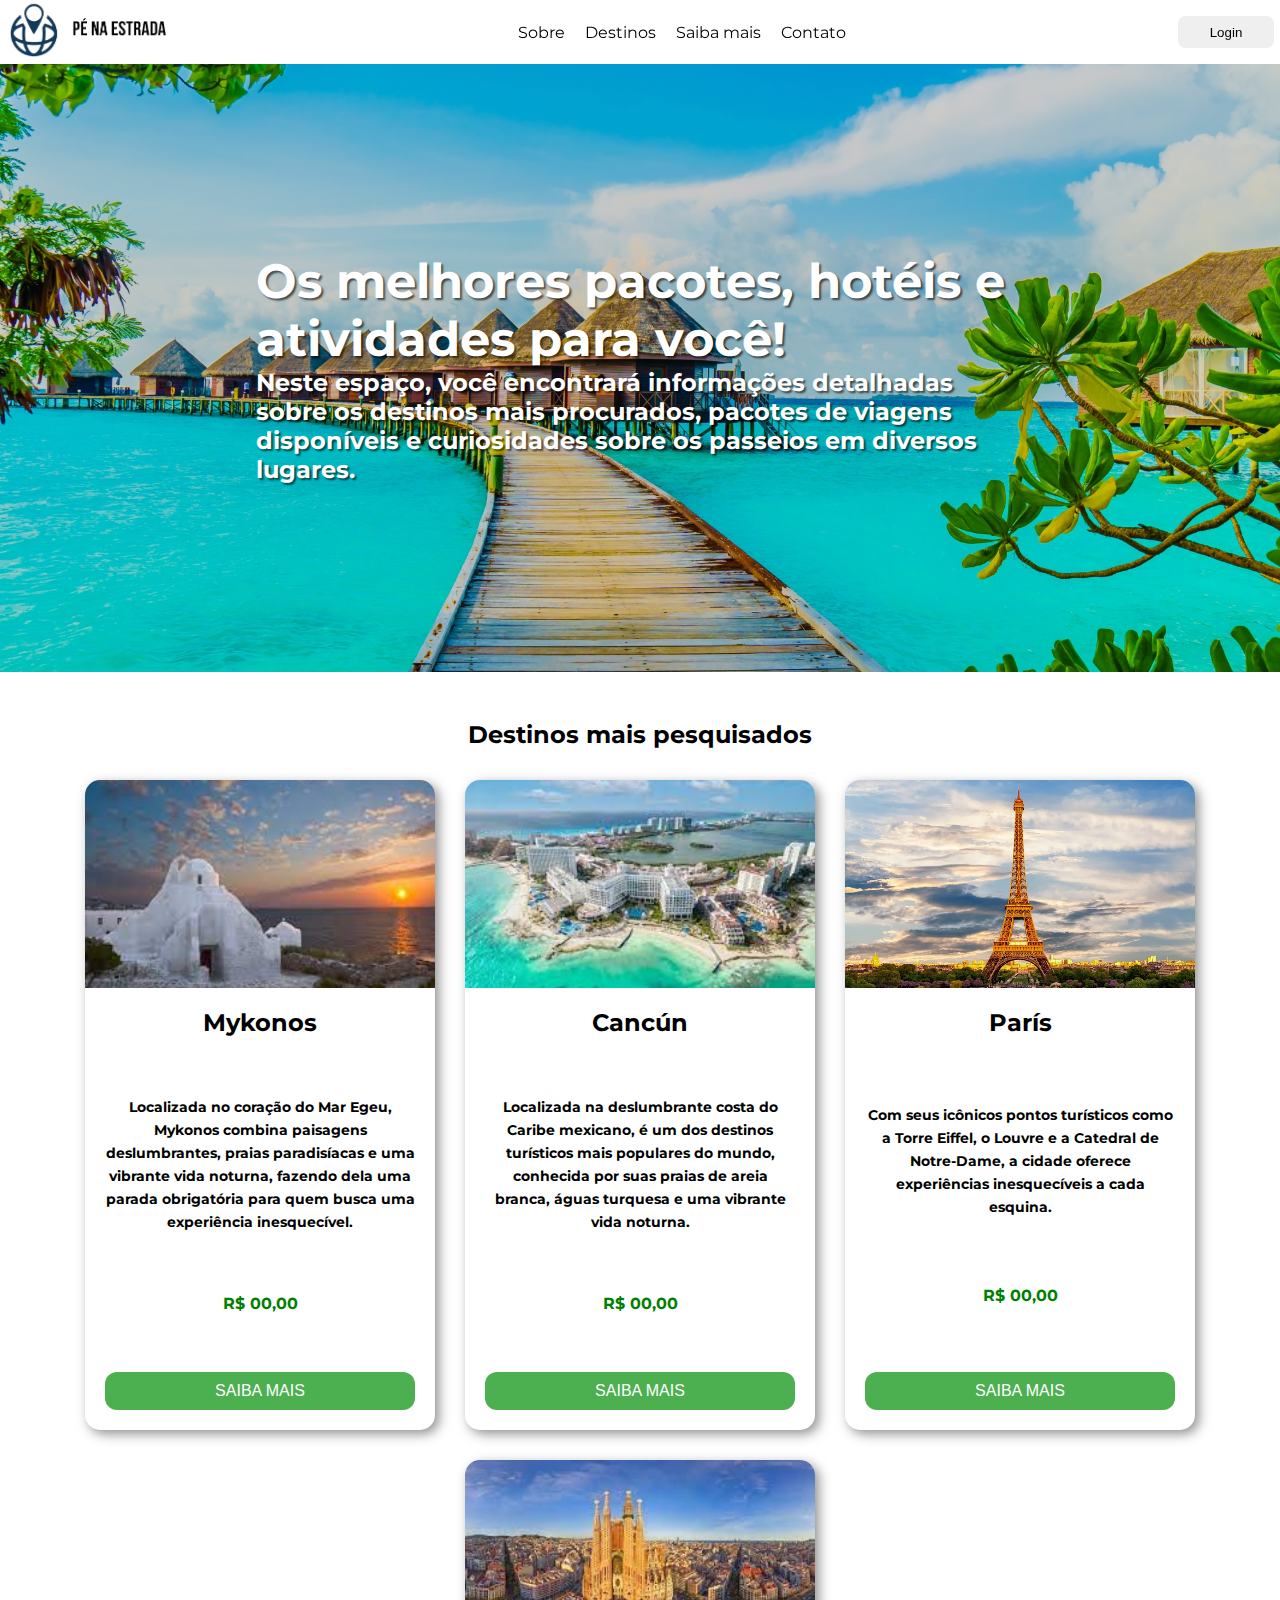
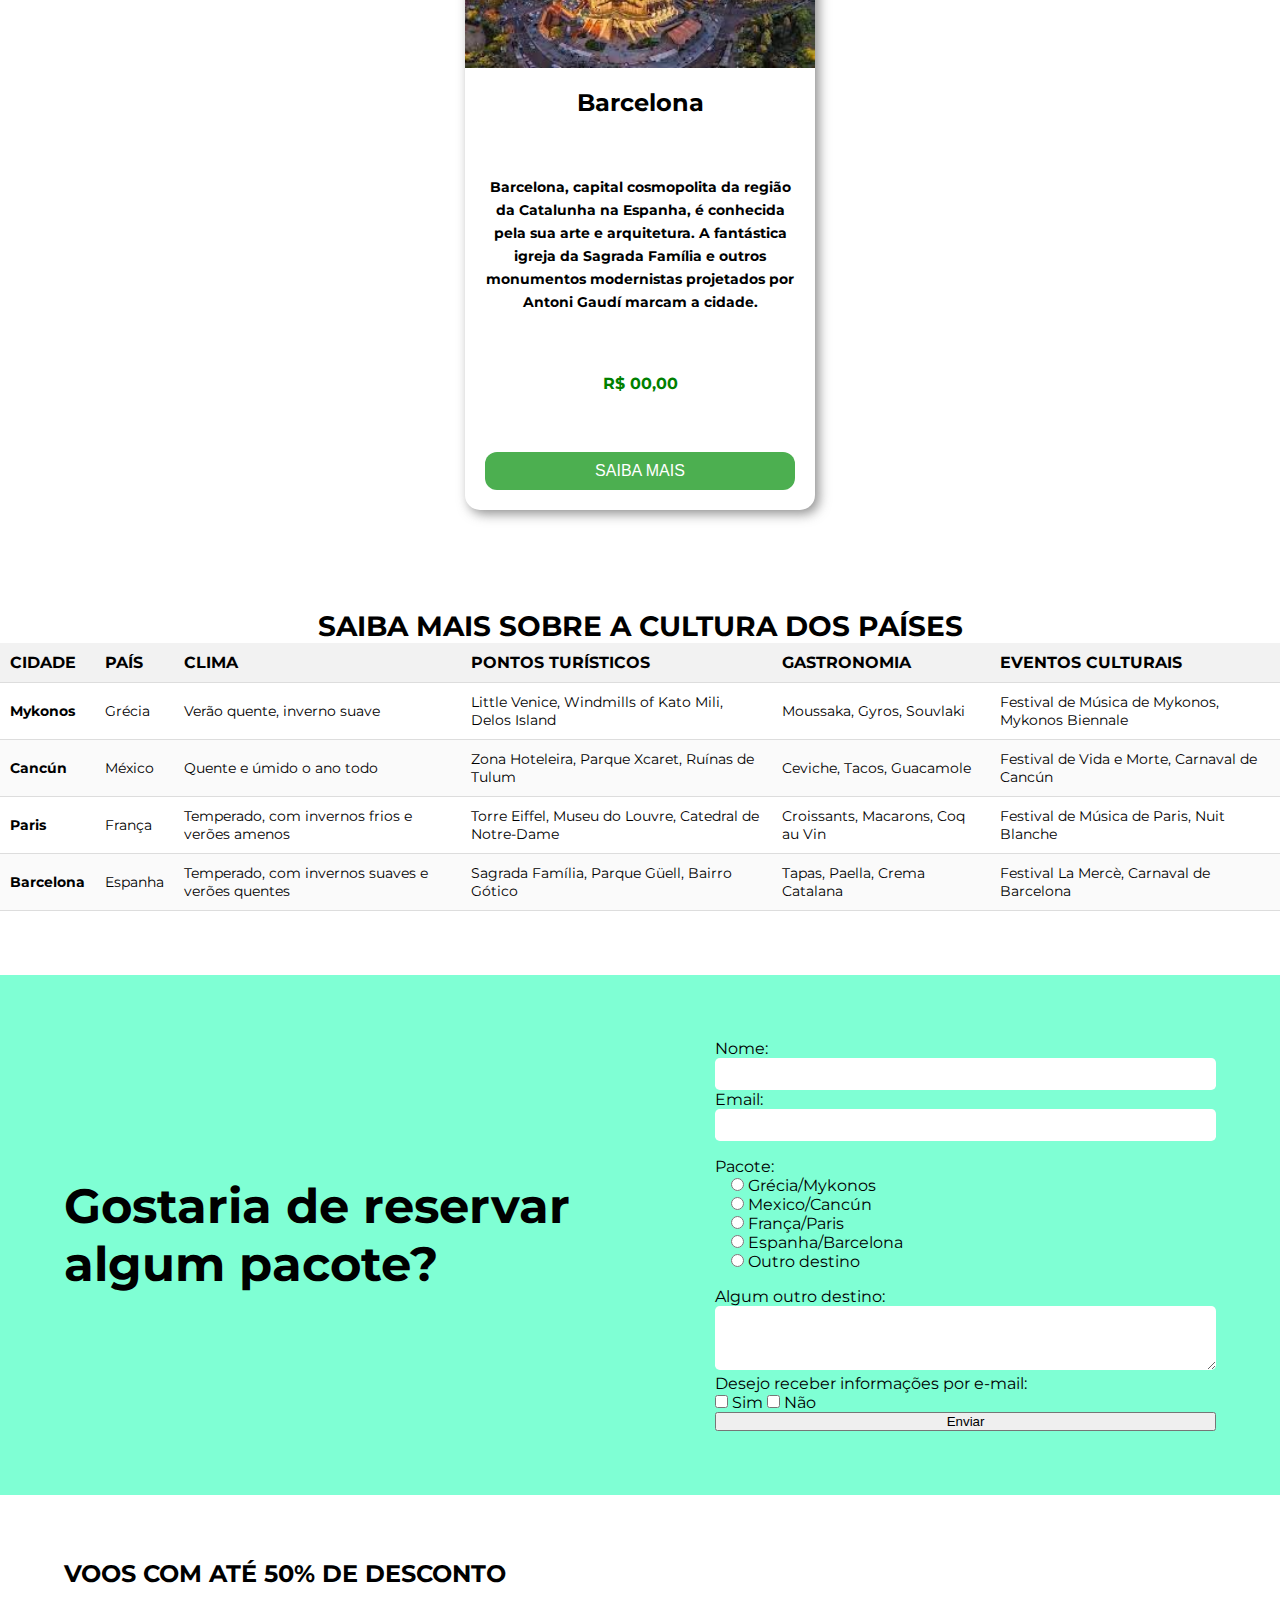
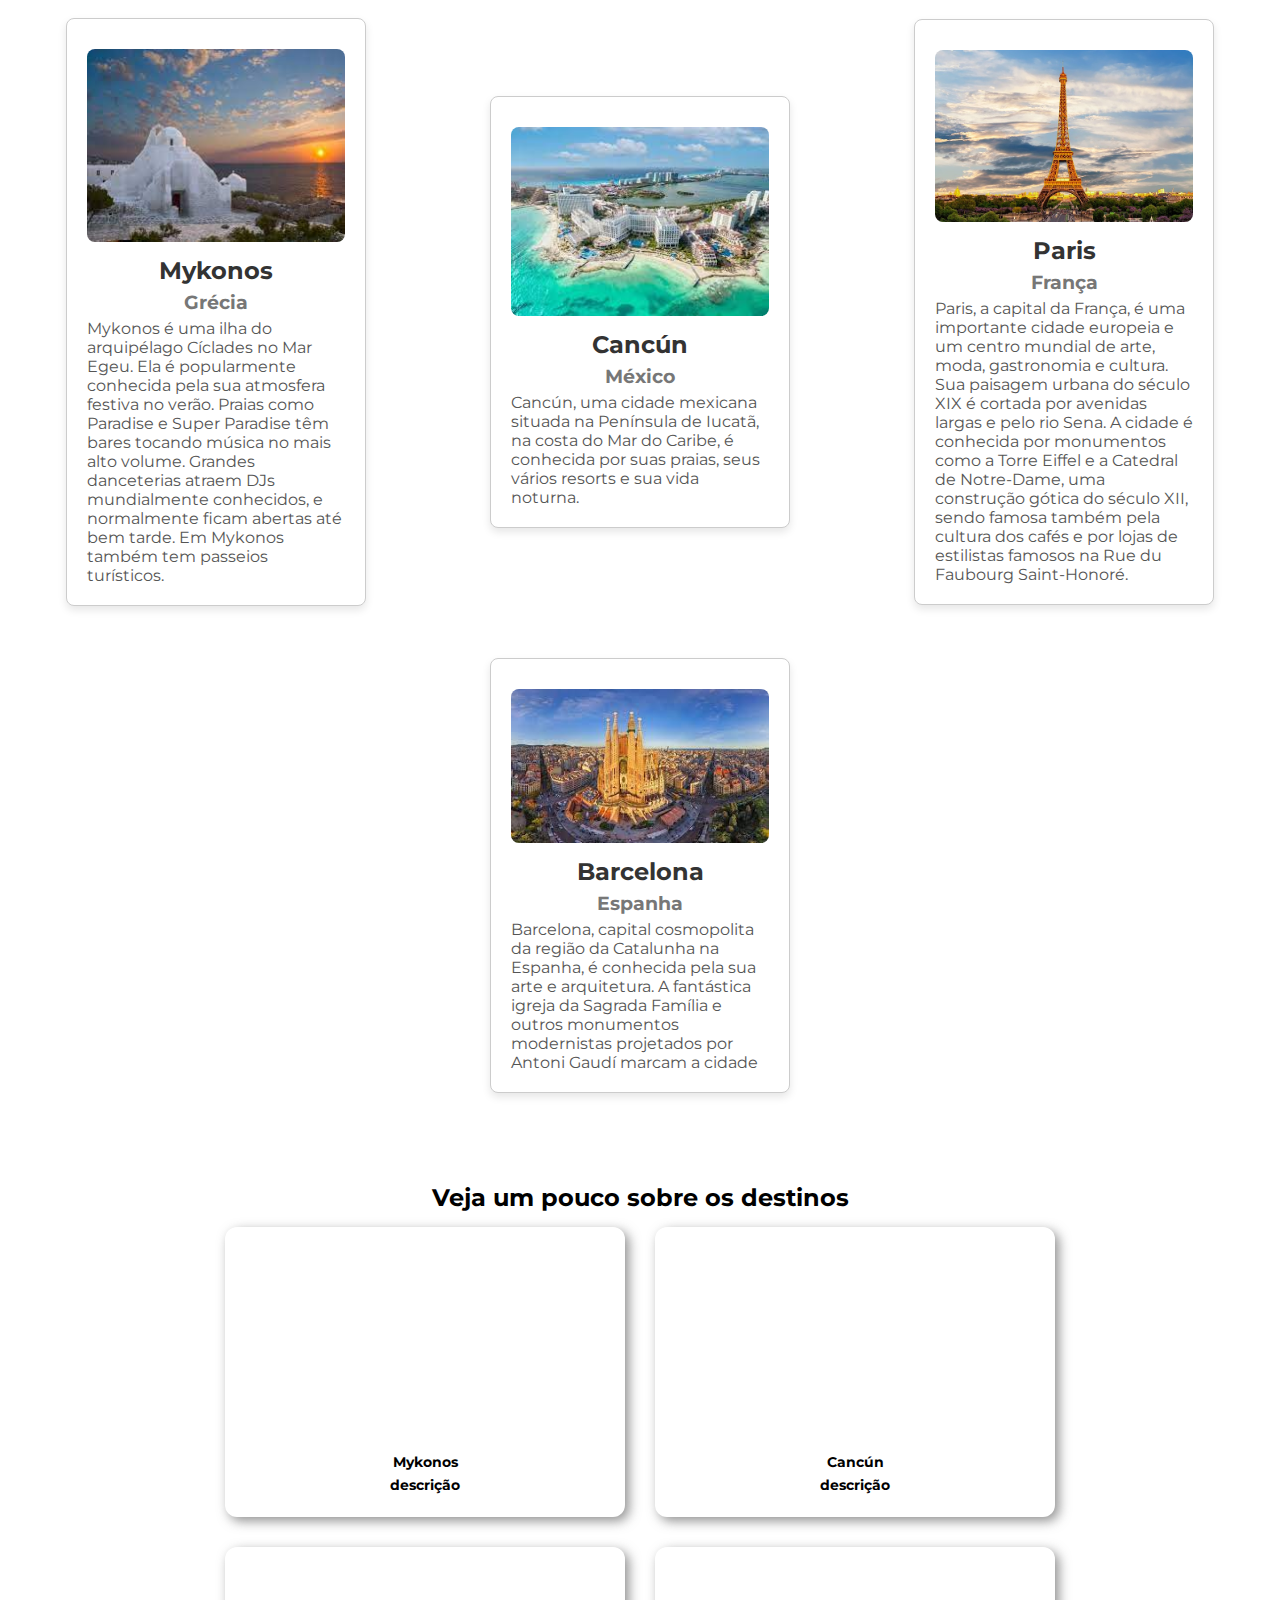
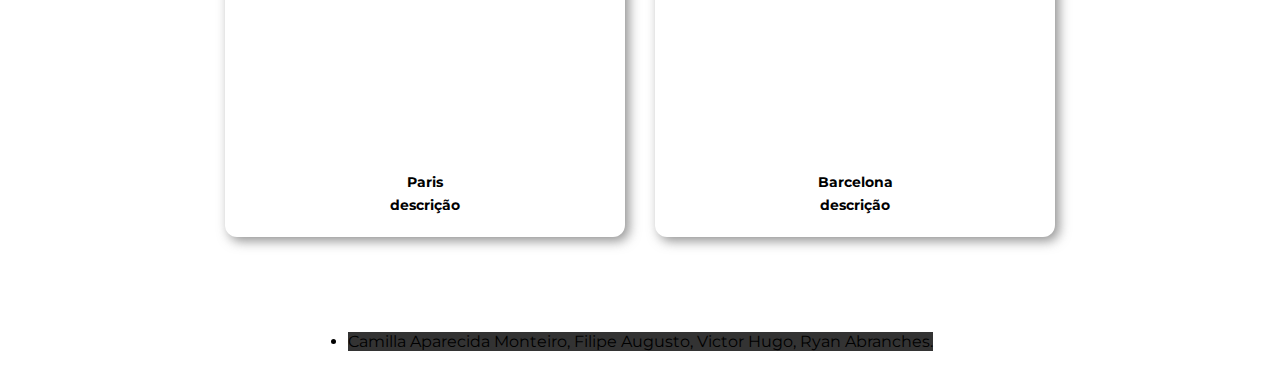
==== src/views/index.html @ f0d9c8a3 "criação do php" ====
<!DOCTYPE html>
<html lang="pt-br">

<head>
    <meta charset="UTF-8">
    <meta name="viewport" content="width=device-width, initial-scale=1.0">
    <link rel="stylesheet" href="/public/assets/css/style.css">
    <link rel="preconnect" href="https://fonts.googleapis.com">
    <link rel="preconnect" href="https://fonts.gstatic.com" crossorigin>
    <link href="https://fonts.googleapis.com/css2?family=Montserrat:ital,wght@0,100..900;1,100..900&display=swap"
        rel="stylesheet">
    <title>Site de viagem</title>
</head>

<body>
    <header>
        <div class="div-icon">
            <img src="/public/assets/img/logosemfundo-corte.png
            ">
        </div>
        <nav id="menu">
            <ul>
                <li><a href="#sobre">Sobre</a></li>
                <li><a href="#destinos">Destinos</a></li>
                <li><a href="#info">Saiba mais</a></li>
                <li><a href="#contatos">Contato</a></li>
            </ul>
        </nav>
        <button class="button-login">Login</button>
    </header>
    <section id="sobre" class="sobre">
        <div class="sobre-text">
            <h1>Os melhores pacotes, hotéis e atividades para você!</h1>
            <h2>Neste espaço, você encontrará informações detalhadas sobre os destinos mais procurados, pacotes de
                viagens disponíveis e curiosidades sobre os passeios em diversos lugares.</h2>
        </div>
    </section>
    <section  id="destinos"  class="sec-destinos">
        <h2>Destinos mais pesquisados</h2>
        <div class="cards-all">
            <div class="card">
                <div class="div-img-destinos">
                    <img width="100%" height="180px" src="/public/assets/img/panagia.jpeg">
                </div>
                <div class="card-conteudo">
                    <h1>Mykonos</h1>
                    <h3>Localizada no coração do Mar Egeu, Mykonos combina paisagens deslumbrantes, praias paradisíacas
                        e uma vibrante vida noturna, fazendo dela uma
                        parada obrigatória para quem busca uma experiência inesquecível.</h3>
                    <span>R$ 00,00 <br></span>
                    <button>SAIBA MAIS</button>
                </div>
            </div>
            <div class="card">
                <div class="div-img-destinos">
                    <img width="100%" height="180px" src="/public/assets/img/cancun.jpeg">
                </div>
                <div class="card-conteudo">
                    <h1>Cancún</h1>
                    <h3>Localizada na deslumbrante costa do Caribe mexicano, é um dos destinos turísticos mais populares
                        do mundo, conhecida por suas praias de areia branca, águas turquesa e uma vibrante vida noturna.
                    </h3>
                    <span>R$ 00,00</span>
                    <button>SAIBA MAIS</button>
                </div>
            </div>
            <div class="card">
                <div class="div-img-destinos">
                    <img src="/public/assets/img/paris.jpg">
                </div>
                <div class="card-conteudo">
                    <h1>París</h1>
                    <h3>Com seus icônicos pontos turísticos como a Torre Eiffel, o Louvre e a Catedral de Notre-Dame, a
                        cidade oferece experiências inesquecíveis a cada esquina. </h3>
                    <span>R$ 00,00</span>
                    <button>SAIBA MAIS</button>
                </div>
            </div>
            <div class="card">
                <div class="div-img-destinos">
                    <img src="/public/assets/img/barcelona.jpeg">
                </div>
                <div class="card-conteudo">
                    <h1>Barcelona</h1>
                    <h3>Barcelona, capital cosmopolita da região da Catalunha na Espanha, é conhecida pela sua arte e
                        arquitetura.
                        A fantástica igreja da Sagrada Família e outros monumentos modernistas projetados por Antoni
                        Gaudí marcam a cidade. </h3>
                    <span>R$ 00,00</span>
                    <button>SAIBA MAIS</button>
                </div>
            </div>
        </div>
        </div>
        </div>
        <!-- <ul class="paises">
            <li><a href="#Grecia">Grécia</a></li>
            <li><a href="#Mexico">México</a></li>
            <li><a href="#França">França</a></li>
            <li><a href="#Espanha">Espanha</a></li>
        </ul> -->
    </section>
    <div id="info" class="informações">
        <div class="nome_tabela">
            <h3>Saiba mais sobre a cultura dos Países</h3>
        </div>

        <table>
            <thead>
                <tr>
                    <th>Cidade</th>
                    <th>País</th>
                    <th>Clima</th>
                    <th>Pontos Turísticos</th>
                    <th>Gastronomia</th>
                    <th>Eventos Culturais</th>
                </tr>
            </thead>
            <tbody>
                <tr>
                    <td>Mykonos</td>
                    <td>Grécia</td>
                    <td>Verão quente, inverno suave</td>
                    <td>Little Venice, Windmills of Kato Mili, Delos Island</td>
                    <td>Moussaka, Gyros, Souvlaki</td>
                    <td>Festival de Música de Mykonos, Mykonos Biennale</td>
                </tr>
                <tr>
                    <td>Cancún</td>
                    <td>México</td>
                    <td>Quente e úmido o ano todo</td>
                    <td>Zona Hoteleira, Parque Xcaret, Ruínas de Tulum</td>
                    <td>Ceviche, Tacos, Guacamole</td>
                    <td>Festival de Vida e Morte, Carnaval de Cancún</td>
                </tr>
                <tr>
                    <td>Paris</td>
                    <td>França</td>
                    <td>Temperado, com invernos frios e verões amenos</td>
                    <td>Torre Eiffel, Museu do Louvre, Catedral de Notre-Dame</td>
                    <td>Croissants, Macarons, Coq au Vin</td>
                    <td>Festival de Música de Paris, Nuit Blanche</td>
                </tr>
                <tr>
                    <td>Barcelona</td>
                    <td>Espanha</td>
                    <td>Temperado, com invernos suaves e verões quentes</td>
                    <td>Sagrada Família, Parque Güell, Bairro Gótico</td>
                    <td>Tapas, Paella, Crema Catalana</td>
                    <td>Festival La Mercè, Carnaval de Barcelona</td>
                </tr>
            </tbody>
        </table>
        
    </div>

    <form id="contatos" class="reservar-pacote" action="contact.php" method="POST">
        <div class="title-form">
            <h3>Gostaria de reservar algum pacote?</h3>
        </div>
        <div class="todo-formulario">
            <div class="nome-email">
                <div class="div-label-input">
                    <label for="nome">Nome:</label>
                    <input type="text" id="nome" name="nome" required>
                </div>
                <div class="div-label-input">
                    <label for="email">Email:</label>
                    <input type="email" id="email" name="email" required>
                </div>
            </div>
            <div class="radio-pacotes">
                <label>Pacote:</label>
                <div>
                    <input type="radio" id="grecia" name="pacote" value="grecia" required>
                    <label for="grecia">Grécia/Mykonos</label>
                </div>
                <div>
                    <input type="radio" id="mexico" name="pacote" value="mexico" required>
                    <label for="mexico">Mexico/Cancún</label>
                </div>
                <div>
                    <input type="radio" id="eua" name="pacote" value="eua" required>
                    <label for="frança">França/Paris</label>
                </div>
                <div>
                    <input type="radio" id="espanha" name="pacote" value="espanha" required>
                    <label for="espanha">Espanha/Barcelona</label>
                </div>
                <div>
                    <input type="radio" id="outro" name="pacote" value="outro" required>
                    <label for="outro">Outro destino</label>
                </div>

            </div>

            <label for="mensagem">Algum outro destino:</label>
            <textarea id="mensagem" name="mensagem" rows="4" cols="50"></textarea>
            <div>

                <label for="newsletter">Desejo receber informações por e-mail:</label>
                <div>
                    <input type="checkbox" id="newsletter" name="newsletter" value="sim">
                    <label for="newsletter">Sim</label>
                    <input type="checkbox" id="newsletter" name="newsletter" value="sim">
                    <label for="newsletter">Não</label>
                </div>
            </div>
            <div class="div-label-input">
                <button type="submit">Enviar</button>
            </div>
        </div>
    </form>

    <div class="titulo-local">
        <h2>VOOS COM ATÉ 50% DE DESCONTO</h2>
    </div>
    <div class="locais">
        <div id="mykonos" class="cidades_paises">
            <div>
                <img src="/public/assets/img/panagia.jpeg" alt="Igreja de Panagia Paraportiani, Mykonos" width="250" height="200">
            </div>
            <div>
                <h4>Mykonos</h4>
                <h5>Grécia</h5>
                <p>Mykonos é uma ilha do arquipélago Cíclades no Mar Egeu. Ela é popularmente conhecida pela sua
                    atmosfera festiva no verão. Praias como Paradise e Super Paradise têm bares tocando música no mais alto
                    volume. Grandes danceterias atraem DJs mundialmente conhecidos, e normalmente ficam abertas até bem tarde.
                    Em Mykonos também tem passeios turísticos.</p>
            </div>
        </div>
        <div id="cancun" class="cidades_paises">
            <div>
                <img src="/public/assets/img/cancun.jpeg" alt="Cáncun, México" width="250" height="200">
            </div>
            <div>
                <h4>Cancún</h4>
                <h5>México</h5>
                <p>Cancún, uma cidade mexicana situada na Península de Iucatã, na costa do Mar do Caribe, é conhecida
                    por suas praias, seus vários resorts e sua vida noturna. </p>
                </div>   
        </div>
        <div id="paris" class="cidades_paises">
            <div>
                <img src="/public/assets/img/paris.jpg" alt="Paris, França" width="250" height="200">
            </div>
            <div>
                <h4>Paris</h4>
                <h5>França</h5>
                <p>Paris, a capital da França, é uma importante cidade europeia e um centro mundial de arte, moda,
                    gastronomia e cultura. Sua paisagem urbana do século XIX é cortada por avenidas largas e pelo rio Sena. A cidade é
                    conhecida por monumentos como a Torre Eiffel e a Catedral de Notre-Dame, uma construção gótica do
                    século XII, sendo famosa também pela cultura dos cafés e por lojas de estilistas famosos na Rue du Faubourg
                    Saint-Honoré. </p>
            </div>    
        </div>
        <div id="barcelona" class="cidades_paises">
             <div>
                 <img src="/public/assets/img/barcelona.jpeg" alt="Barcelona, Espanha" width="250" height="200">
            </div>
            <div>
                <h4>Barcelona</h4>
                <h5>Espanha</h5>
                <p>Barcelona, capital cosmopolita da região da Catalunha na Espanha, é conhecida pela sua arte e
                    arquitetura. A
                    fantástica igreja da Sagrada Família e outros monumentos modernistas projetados por Antoni Gaudí marcam
                    a
                    cidade </p>
            </div>
    </div>
    <div class="sec-videos">
        <h2>Veja um pouco sobre os destinos</h2>
        <div class="cards-videos-all">
            <div class="card-videos">
                <div class="iframe.aspect">
                    <iframe width="100%" height="200"
                        src="https://www.youtube.com/embed/po2T3OX5WfE?si=1KtpH71zINarBDTs&amp;start=440"
                        title="YouTube video player" frameborder="0"
                        allow="accelerometer; autoplay; clipboard-write; encrypted-media; gyroscope; picture-in-picture; web-share"
                        referrerpolicy="strict-origin-when-cross-origin" allowfullscreen></iframe>
                </div>
                <div class="card-conteudo">
                    <h3>Mykonos</h3>
                    <h3>descrição</h3>
                </div>
            </div>
            <div class="card-videos">
                <div class="iframe.aspect">
                    <iframe width="100%" height="200"
                        src="https://www.youtube.com/embed/oMEJSBKcziU?si=jVCR2GWFHkRx8VQA&amp;start=7"
                        title="YouTube video player" frameborder="0"
                        allow="accelerometer; autoplay; clipboard-write; encrypted-media; gyroscope; picture-in-picture; web-share"
                        referrerpolicy="strict-origin-when-cross-origin" allowfullscreen></iframe>
                </div>
                <div class="card-conteudo">
                    <h3>Cancún</h3>
                    <h3>descrição</h3>
                </div>
            </div>
            <div class="card-videos">
                <div class="iframe.aspect">
                    <iframe width="100%" height="200"
                        src="https://www.youtube.com/embed/wroGPb4-3yM?si=7EXAVJxFXViwxc_U&amp;start=7"
                        title="YouTube video player" frameborder="0"
                        allow="accelerometer; autoplay; clipboard-write; encrypted-media; gyroscope; picture-in-picture; web-share"
                        referrerpolicy="strict-origin-when-cross-origin" allowfullscreen></iframe>
                </div>
                <div class="card-conteudo">
                    <h3>Paris</h3>
                    <h3>descrição</h3>
                </div>
            </div>
            <div class="card-videos">
                <div class="iframe.aspect">
                    <iframe width="100%" height="200"
                        src="https://www.youtube.com/embed/uOzwwZxjPRs?si=tCmIp5JGmQRz8NQi" title="YouTube video player"
                        frameborder="0"
                        allow="accelerometer; autoplay; clipboard-write; encrypted-media; gyroscope; picture-in-picture; web-share"
                        referrerpolicy="strict-origin-when-cross-origin" allowfullscreen></iframe>
                </div>
                <div class="card-conteudo">
                    <h3>Barcelona</h3>
                    <h3>descrição</h3>
                </div>
            </div>
        </div>
    </div>
    <footer>
        <ul>
            <li>
                <a>Camilla Aparecida Monteiro,  Filipe Augusto, Victor Hugo, Ryan Abranches.</a>
            </li>
        </ul>
    </footer>
    <script src="/public/assets/script/style.js"></script>
</body>
</html>
---- public/assets/css/style.css ----
* {
    box-sizing: border-box;
    padding: 0;
    margin: 0;
}

body {
    background-color: rgba(255, 255, 255, 0);
    font-family: "Montserrat", sans-serif;
    /* font-size: 16px; */
    height: 100vh;
}

header {
    padding: 3px 6px;
    color: rgb(2, 46, 84);
    overflow: hidden;
    display: flex;
    flex-direction: row;
    align-items: center;
    justify-content: space-between;
    width: 100%;
    transition: background-color 0.10s ease;
    height: 4rem;
    backdrop-filter: blur(90px);


}

header.scrolled {
    background-color: rgba(114, 155, 189, 0.2);
}

.button-login {
    width: 6rem;
    height: 2rem;
    border-radius: 0.5rem;
    border: none;
}

.div-icon img {
    width: 10rem;
}

nav {
    display: flex;
    justify-content: center;
}

nav ul {
    display: flex;
    justify-content: space-between;
    list-style-type: none;
}

nav ul li {
    margin-left: 20px;
}

nav ul li a {
    text-decoration: none;
    color: black;
    transition: 0.5s ease;
}

nav ul li a:hover {
    text-decoration: none;
    color: rgb(235, 230, 230);
}

.sobre {
    display: flex;
    align-items: center;
    flex-direction: column;
    width: 100%;
    background: linear-gradient(rgba(0, 0, 0, 0.144), rgba(0, 0, 0, 0.144)), url(/public/assets/img/praia-sobre.jpg);
    background-repeat: no-repeat;
    background-position: center center;
    background-size: cover;
}

.sobre .sobre-text {
    width: 60%;
    margin: 4rem;
    height: 30rem;
    display: flex;
    flex-direction: column;
    align-items: center;
    justify-content: center;
}

.sobre-text h1 {
    font-size: 3rem;
    color: #ffffff;
    text-shadow: 2px 2px 2px rgba(0, 0, 0, 0.61);
}

.sobre-text h2 {
    font-size: 1.5rem;
    color: #ffffff;
    text-shadow: 2px 2px 2px rgb(0, 0, 0, 0.61);
}

/* INICIO DESTINOS MAIS PESQUISADOS */

.cards-all {
    display: flex;
    justify-content: center;
    align-items: flex-start;
    flex-wrap: wrap;
    padding: 1rem 0;
}

.sec-destinos {
    background-color: rgb(255, 255, 255);
    padding: 3rem 0;
    text-align: center;
    margin-bottom: 20px;
}

.div-img-destinos {
    overflow: hidden;
    height: 13rem;
}

.div-img-destinos img {

    background-repeat: no-repeat;
    background-position: center center;
    background-size: cover;
}

.card {
    background-color: #fff;
    box-shadow: 4px 4px 12px #5a5a5aaa;
    transition: 0.3s;
    width: 350px;
    height: 650px;
    margin: 15px;
    border-radius: 15px;
    overflow: hidden;
    display: flex;
    flex-direction: column;
}

.card:hover {
    box-shadow: 0 8px 16px 0 rgba(0, 0, 0, 0.2);
}

.card img {
    width: 100%;
    height: auto;
    border-radius: 12px 12px 0 0;
    display: block;
    max-width: 100%;
    max-height: 100%;
    object-position: center center;
    object-fit: cover;
    overflow: hidden;
}

.card:hover img {
    transform: scale(1.05);
}

.card-conteudo {
    padding: 20px;
    flex: 1;
    display: flex;
    flex-direction: column;
    justify-content: space-between;

}

.card-conteudo h1 {
    font-size: 1.5rem;
}

.card-conteudo h3 {
    font-size: 0.9rem;
    line-height: 1.6;
}

.card-conteudo span {
    color: green;
    font-weight: bold;
    display: block;

}

.card-conteudo button {
    background-color: #4CAF50;
    border: none;
    color: white;
    padding: 10px 20px;
    text-align: center;
    text-decoration: none;
    display: inline-block;
    font-size: 16px;
    cursor: pointer;
    border-radius: 12px;
}

/* INICIO PACOTE DE VIAGEM */

.pacotes-viagem {
    margin: 1rem;
    display: flex;
    align-items: center;
    flex-direction: column;
    height: 20rem;
}



/* INCIO DO FORMULÁRIO */
form {
    background-color: aquamarine;
    padding: 4rem 4rem;
    margin: 4rem 0rem;
    display: flex;
    gap: 1rem;
    justify-content: center;
}

.title-form {
    display: flex;
    align-items: center;
}

.title-form h3 {
    font-size: 3rem;
}

.radio-pacotes {
    margin: 1rem 0;
}

.nome-email div input {
    width: 100%;
    height: 2rem;
    font-size: 1rem;
    border-radius: 0.3rem;
    border-style: none;
    padding: 0rem 0.5rem;
}

textarea {
    width: 100%;
    height: 4rem;
    font-size: 1rem;
    border-radius: 0.3rem;
    border-style: none;
    padding: 0rem 0.5rem;
}

.div-label-input {
    display: flex;
    flex-direction: column;
    width: 100%;

}

.radio-pacotes input {
    margin-left: 1rem;
}

/* ACIMA DOS VIDEOS */

.titulo-local{
    padding: 0rem 4rem;
}

.locais {
    /* background-color: #1b411c; */
    display: flex;
    flex-direction: column;
    padding: 4rem;
    border-radius: 3rem;
    flex-flow: wrap;
    gap: 2rem 2rem;
    display: flex;
    align-items: center;
    justify-content: center;
    width: 100%;

}

.box-img {
    height: 290px;
    width: 290px;
    background-image: url('https://i.ibb.co/S0yLdk5/img4.jpg');
    background-position: center center;
    background-repeat: no-repeat;
    background-size: cover;
    border-radius: 0.5rem;


}

.box-img img {
    width: 100%;

}

.porcentagem {
    position: absolute;
    background-color: rgb(255, 199, 72);
    margin: 0.5rem 0 0rem -0.5rem;
    padding: 0.2rem;
}

.box-style-img {
    height: 100%;
    z-index: 2;
    display: flex;
    flex-direction: column;
    -webkit-box-align: center;
    align-items: center;
    border-radius: 0.5rem;
    justify-content: center;
    background-image: linear-gradient(360deg, rgba(0, 0, 0, 0.8) -0.08%, rgba(0, 0, 0, 0) 100.96%);
}

.nome-cidade {
    color: rgb(255, 255, 255);
    font-family: Montserrat, sans-serif;
    font-size: 2rem;
    line-height: 2.5rem;
    font-weight: 700;
}

.all-span {
    color: rgb(255, 255, 255);
    font-size: 0.9rem;
    line-height: 1.5rem;
}

.valores {
    text-decoration: line-through;
    padding: 0px 0.4rem;
    font-size: 1.5rem;
    line-height: 2rem;
}

.div-all-valores {
    display: flex;
    flex-direction: column;
    align-items: center;
    padding: 1.9rem 0px 2rem;
}

.div-all-valores span {
    color: #fff;
}

.valor-total span {
    font-size: 2.2rem;
    line-height: 2.7rem;
    font-weight: bold;
}

.valor-total span span {
    font-size: 3.2rem;
    line-height: 3.9rem;
    font-weight: bold;
}

.button-locais {
    width: 80%;
}

.button-locais button {
    height: 40px;
    border-radius: 2.7rem;
    color: rgb(255, 255, 255);
    border: 0.1rem solid rgb(255, 255, 255);
    background-color: transparent;
    cursor: pointer;
    text-align: center;
    width: 100% !important;

}




/*INICIO VIDEOS SOBRE DESTINOS */


.sec-videos {
    /* background-color: rgb(170, 200, 255); */
    padding: 3rem 0;
    text-align: center;
}

.cards-videos-all {
    display: flex;
    justify-content: center;
    align-items: center;
    flex-wrap: wrap;
}

.card-videos {
    background-color: #fff;
    box-shadow: 4px 4px 12px #5a5a5aaa;
    transition: 0.3s;
    width: 400px;
    margin: 15px;
    border-radius: 12px;
    overflow: hidden;
    /* aspect-ratio: 16 / 9; */
}

iframe.aspect {
    aspect-ratio: 16 / 9;
    width: 100%;
}

.card-videos:hover {
    box-shadow: 0 8px 16px 0 rgba(0, 0, 0, 0.2);
}
footer {
    background-color: rgba(0, 0, 0, 0.8);
}
/* INICIO LOCAIS */

.locais {
    display: flex;
    flex-wrap: wrap;
    justify-content: space-around;
    padding: 20px;
}

.cidades_paises {
    background: #fff;
    border: 1px solid #ccc;
    border-radius: 8px;
    box-shadow: 0 4px 8px rgba(0, 0, 0, 0.1);
    margin: 10px;
    padding: 20px;
    max-width: 300px;
    text-align: center;
    flex: 1 1 calc(33% - 40px); 
}

.cidades_paises h4 {
    margin: 10px 0 5px;
    font-size: 1.5em;
    color: #333;
}

.cidades_paises h5 {
    margin: 5px 0;
    font-size: 1.2em;
    color: #777;
}

.cidades_paises p {
    font-size: 1em;
    color: #555;
    text-align: left;
}

.cidades_paises img {
    margin-top: 10px;
    border-radius: 8px;
    width: 100%;
    height: auto;
}
/*TABELA SAIBA MAIS*/
.nome_tabela {
    text-align: center;
    font-size: 24px; 
    text-transform: uppercase;
}

table {
    width: 100%;
    border-collapse: collapse;
    margin-bottom: 20px;
}

thead {
    background-color: #f2f2f2;
}

th, td {
    padding: 10px;
    text-align: left;
    border-bottom: 1px solid #ddd;
}

tr:hover {
    background-color: #f5f5f5;
}

th {
    font-weight: bold;
    text-transform: uppercase;
}

td {
    font-size: 14px;
}

td:first-child {
    font-weight: bold;
}

tr:nth-child(even) {
    background-color: #fafafa;
}
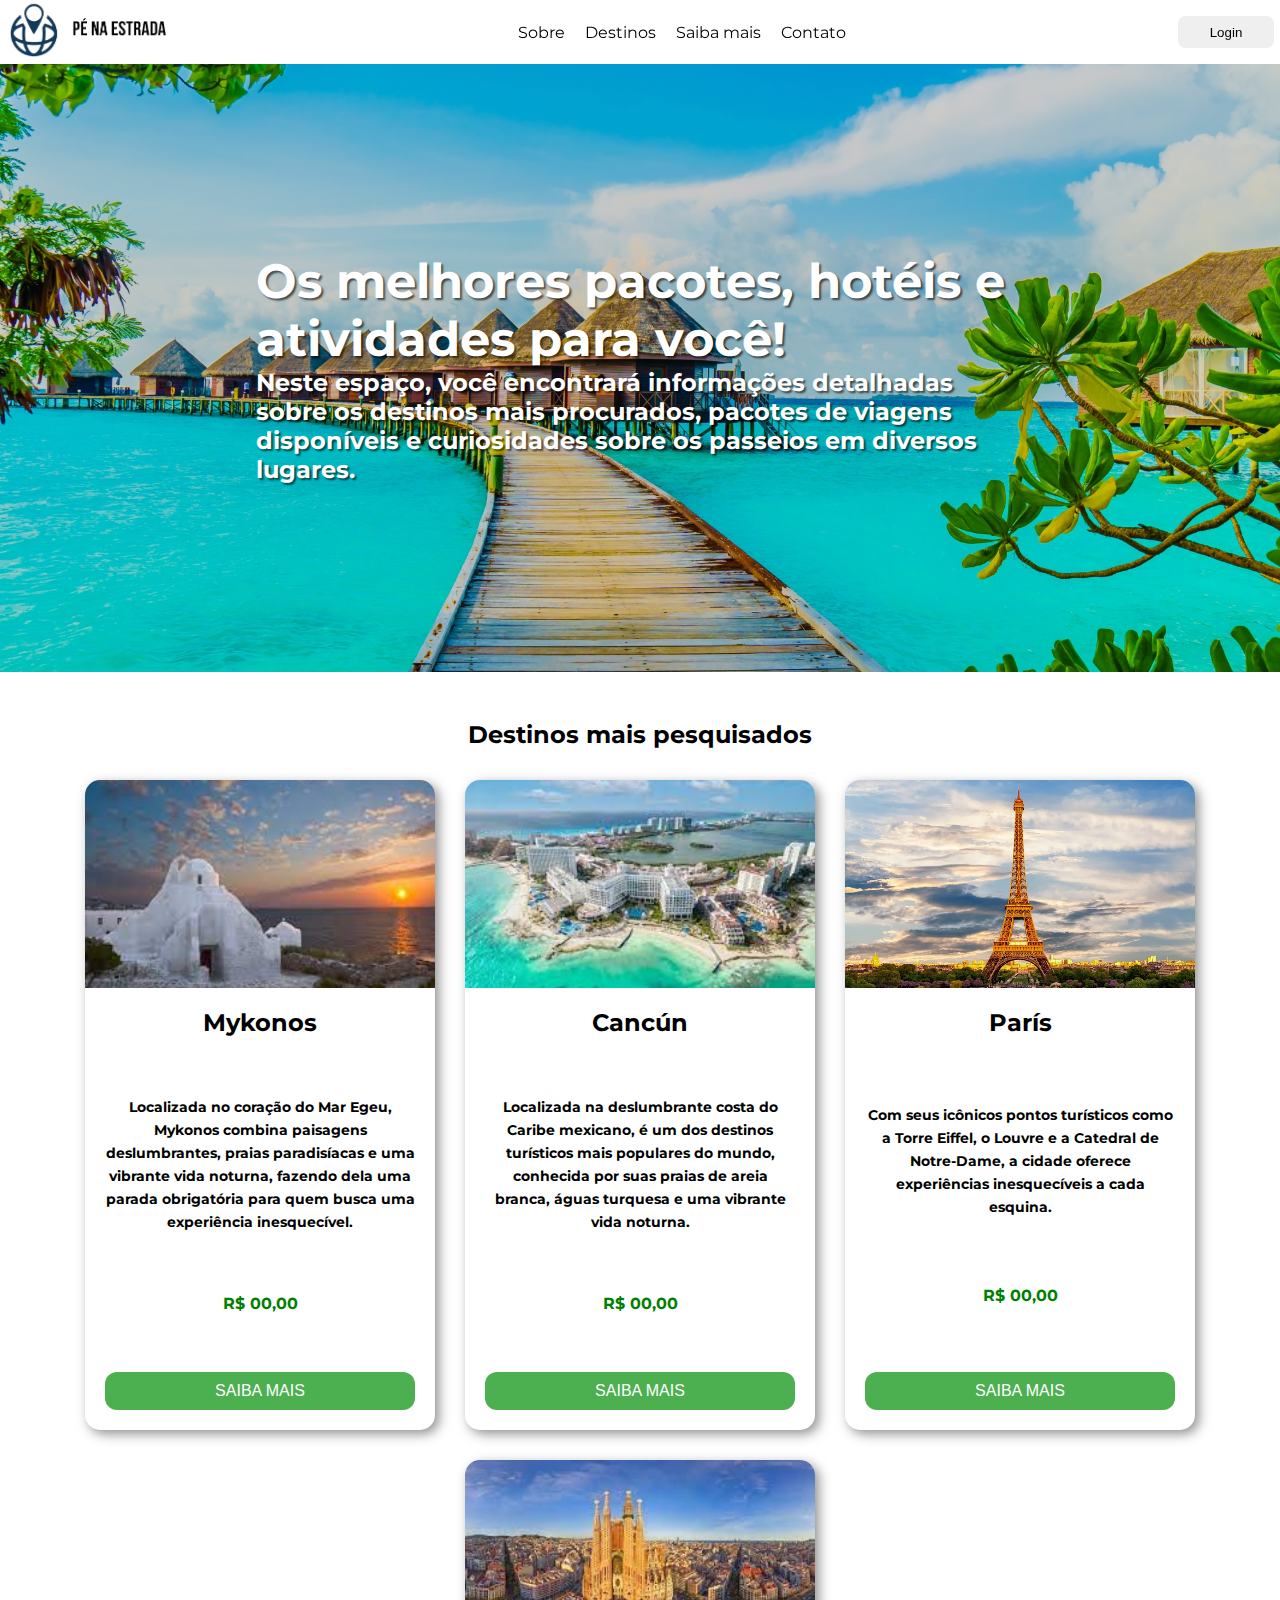
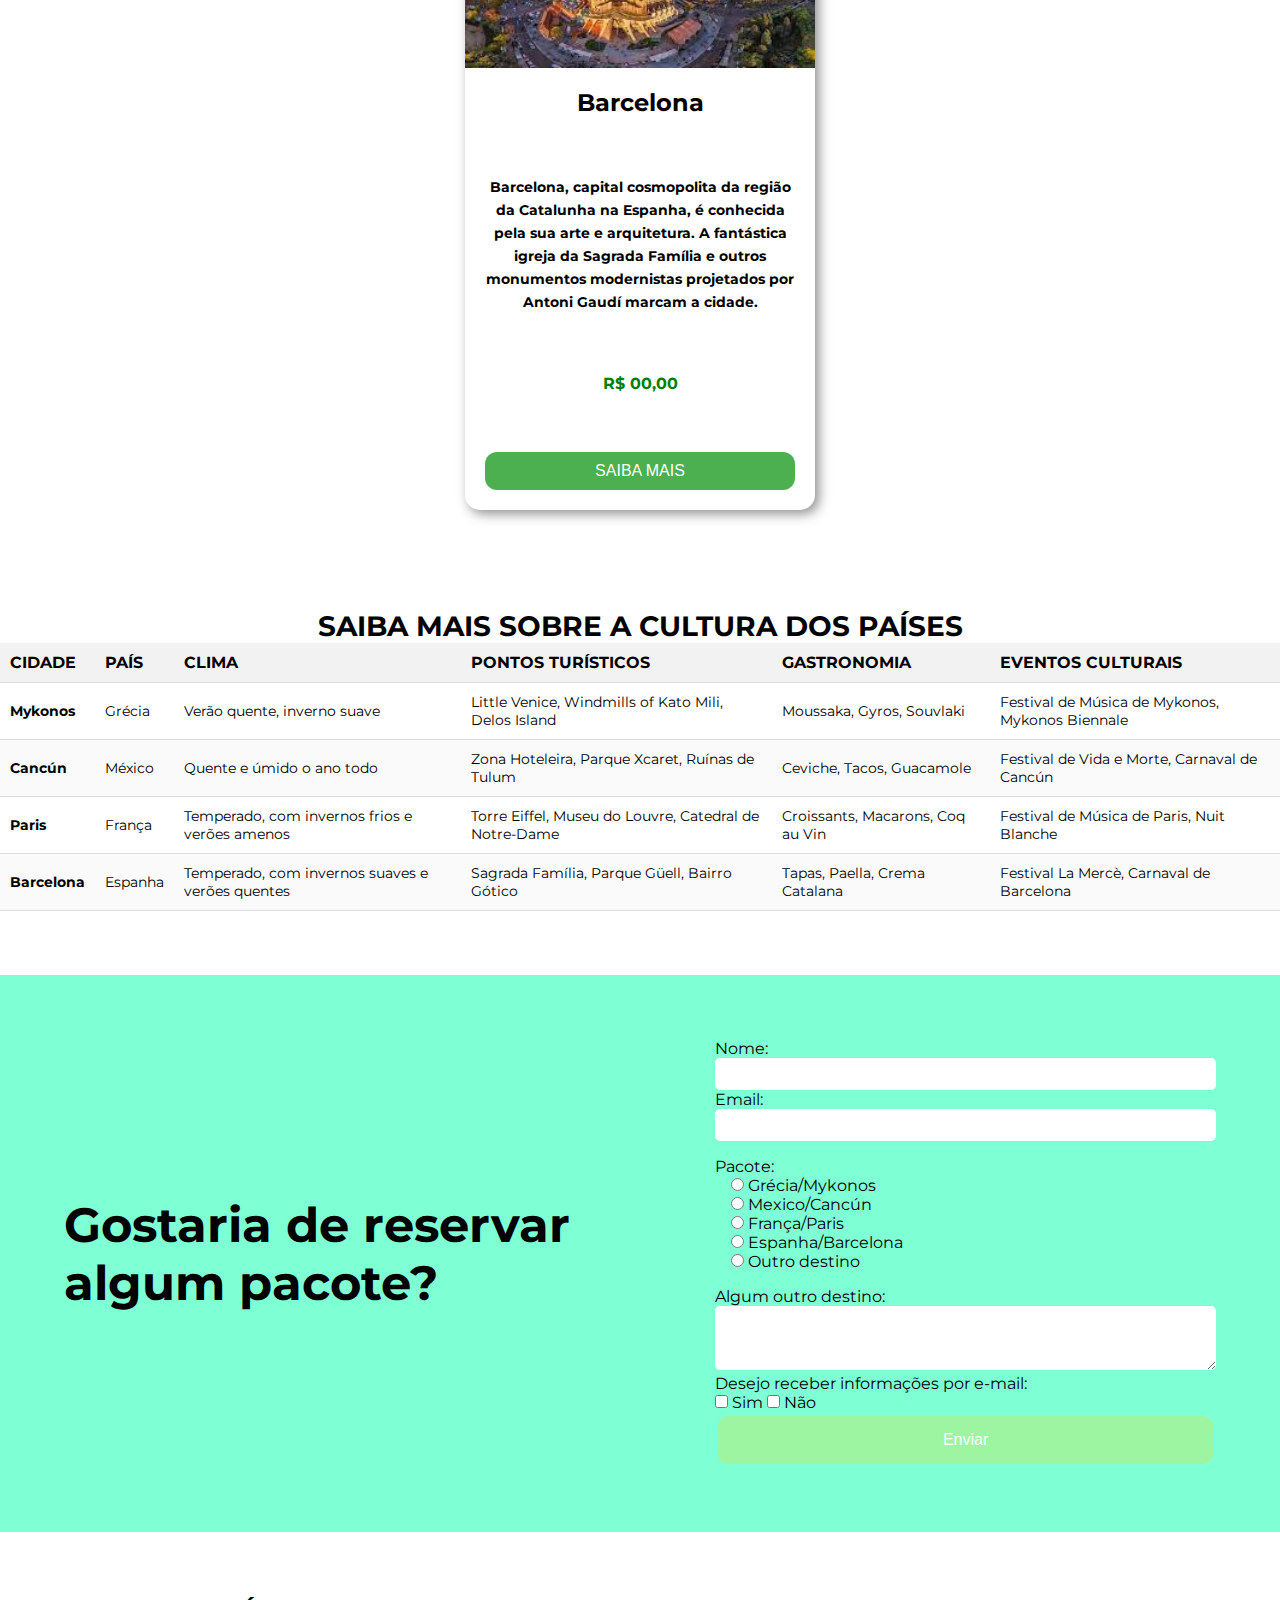
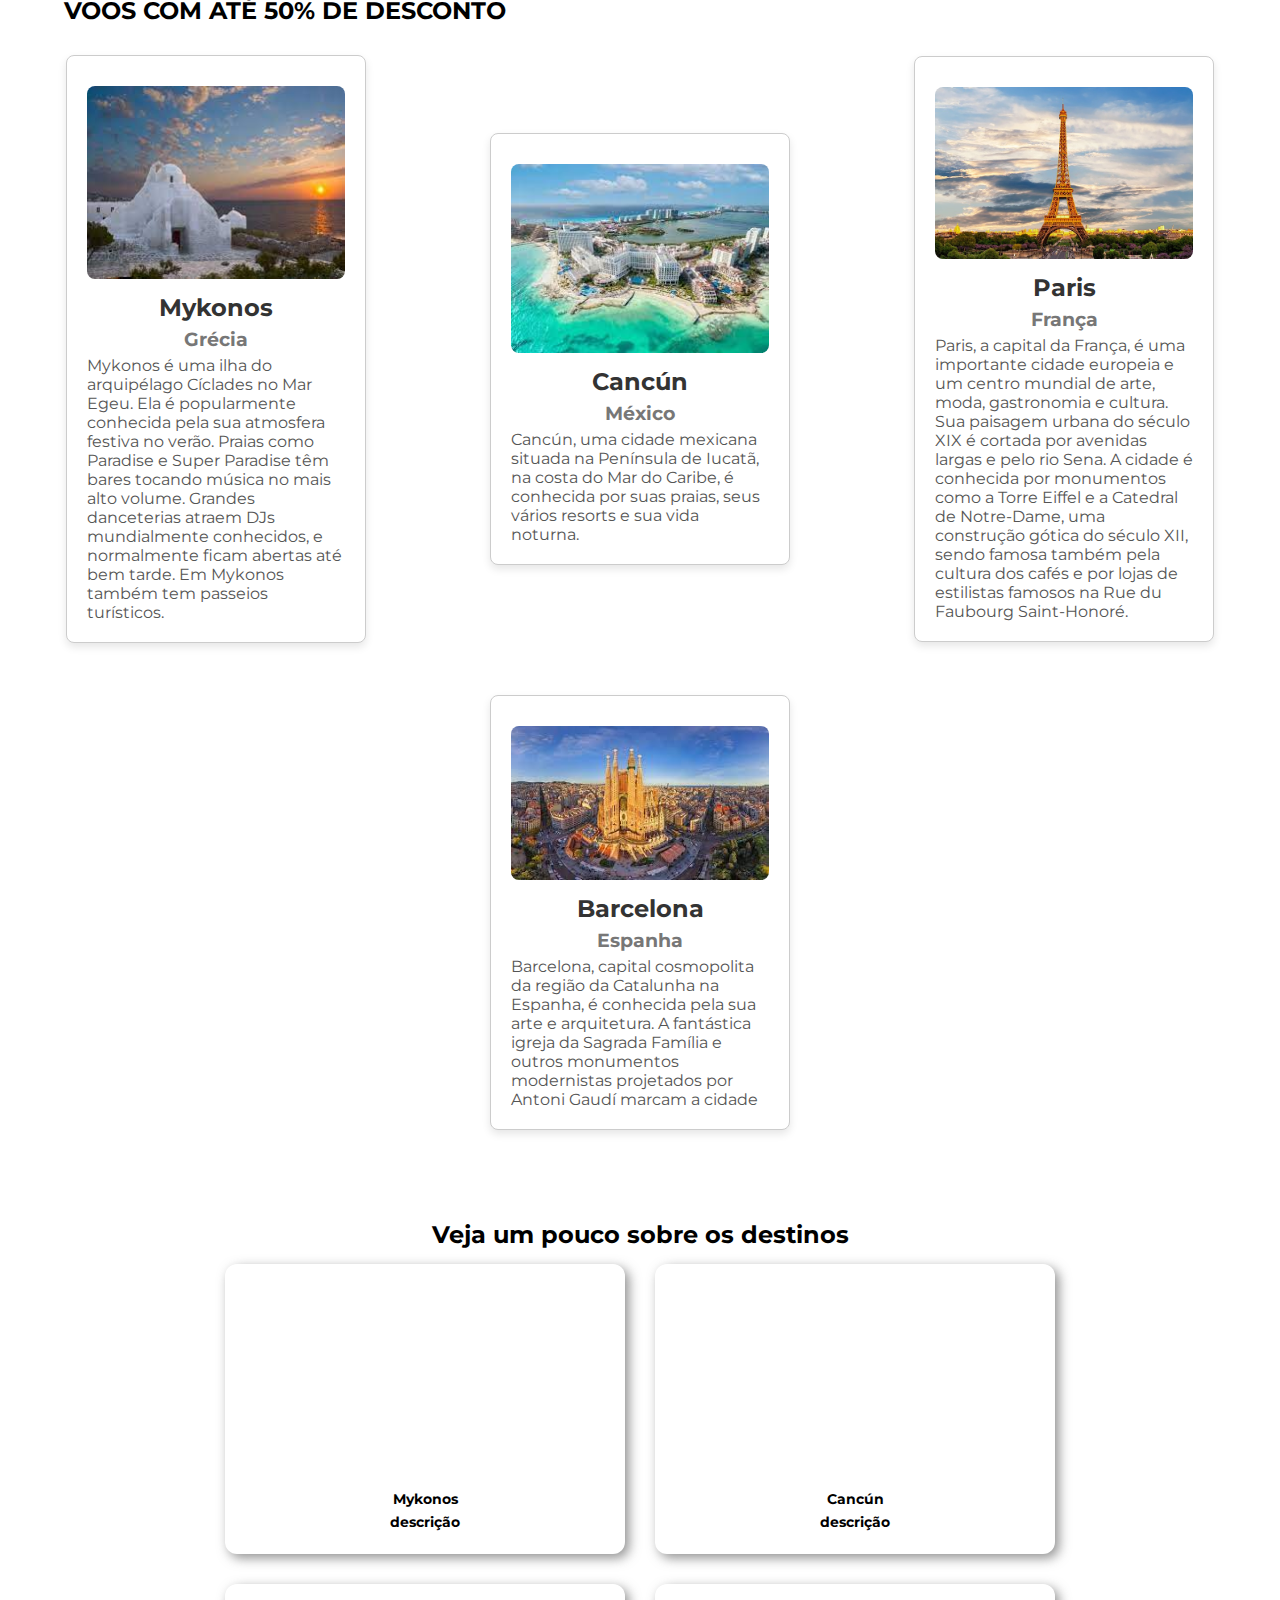
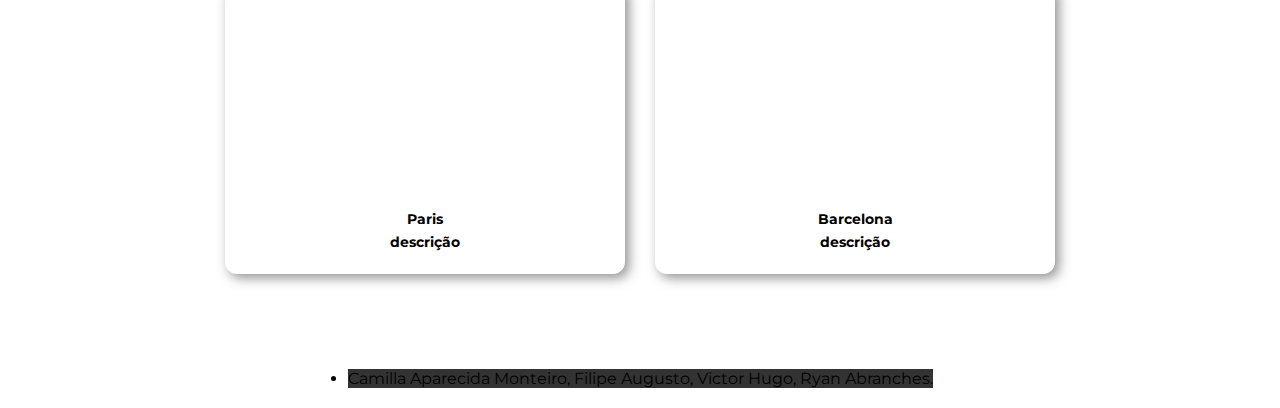
==== commit 43f3d322: "css button enviar" ====
--- a/src/views/index.html
+++ b/src/views/index.html
@@ -207,7 +207,7 @@
                 </div>
             </div>
             <div class="div-label-input">
-                <button type="submit">Enviar</button>
+                <button class="enviar" type="submit">Enviar</button>
             </div>
         </div>
     </form>
--- a/public/assets/css/style.css
+++ b/public/assets/css/style.css
@@ -511,3 +511,23 @@
 tr:nth-child(even) {
     background-color: #fafafa;
 }
+
+button.enviar {
+    background-color: #9ef5a1; 
+    border: none;
+    color: white; 
+    padding: 15px 32px;
+    text-align: center;
+    text-decoration: none;
+    display: inline-block;
+    font-size: 16px;
+    margin: 4px 2px;
+    cursor: pointer;
+    border-radius: 12px; 
+    transition-duration: 0.4s; 
+}
+button.enviar:hover {
+    background-color: white; 
+    color: #4CAF50; /* Verde */
+    border: 2px solid #4CAF50; /* Borda verde */
+}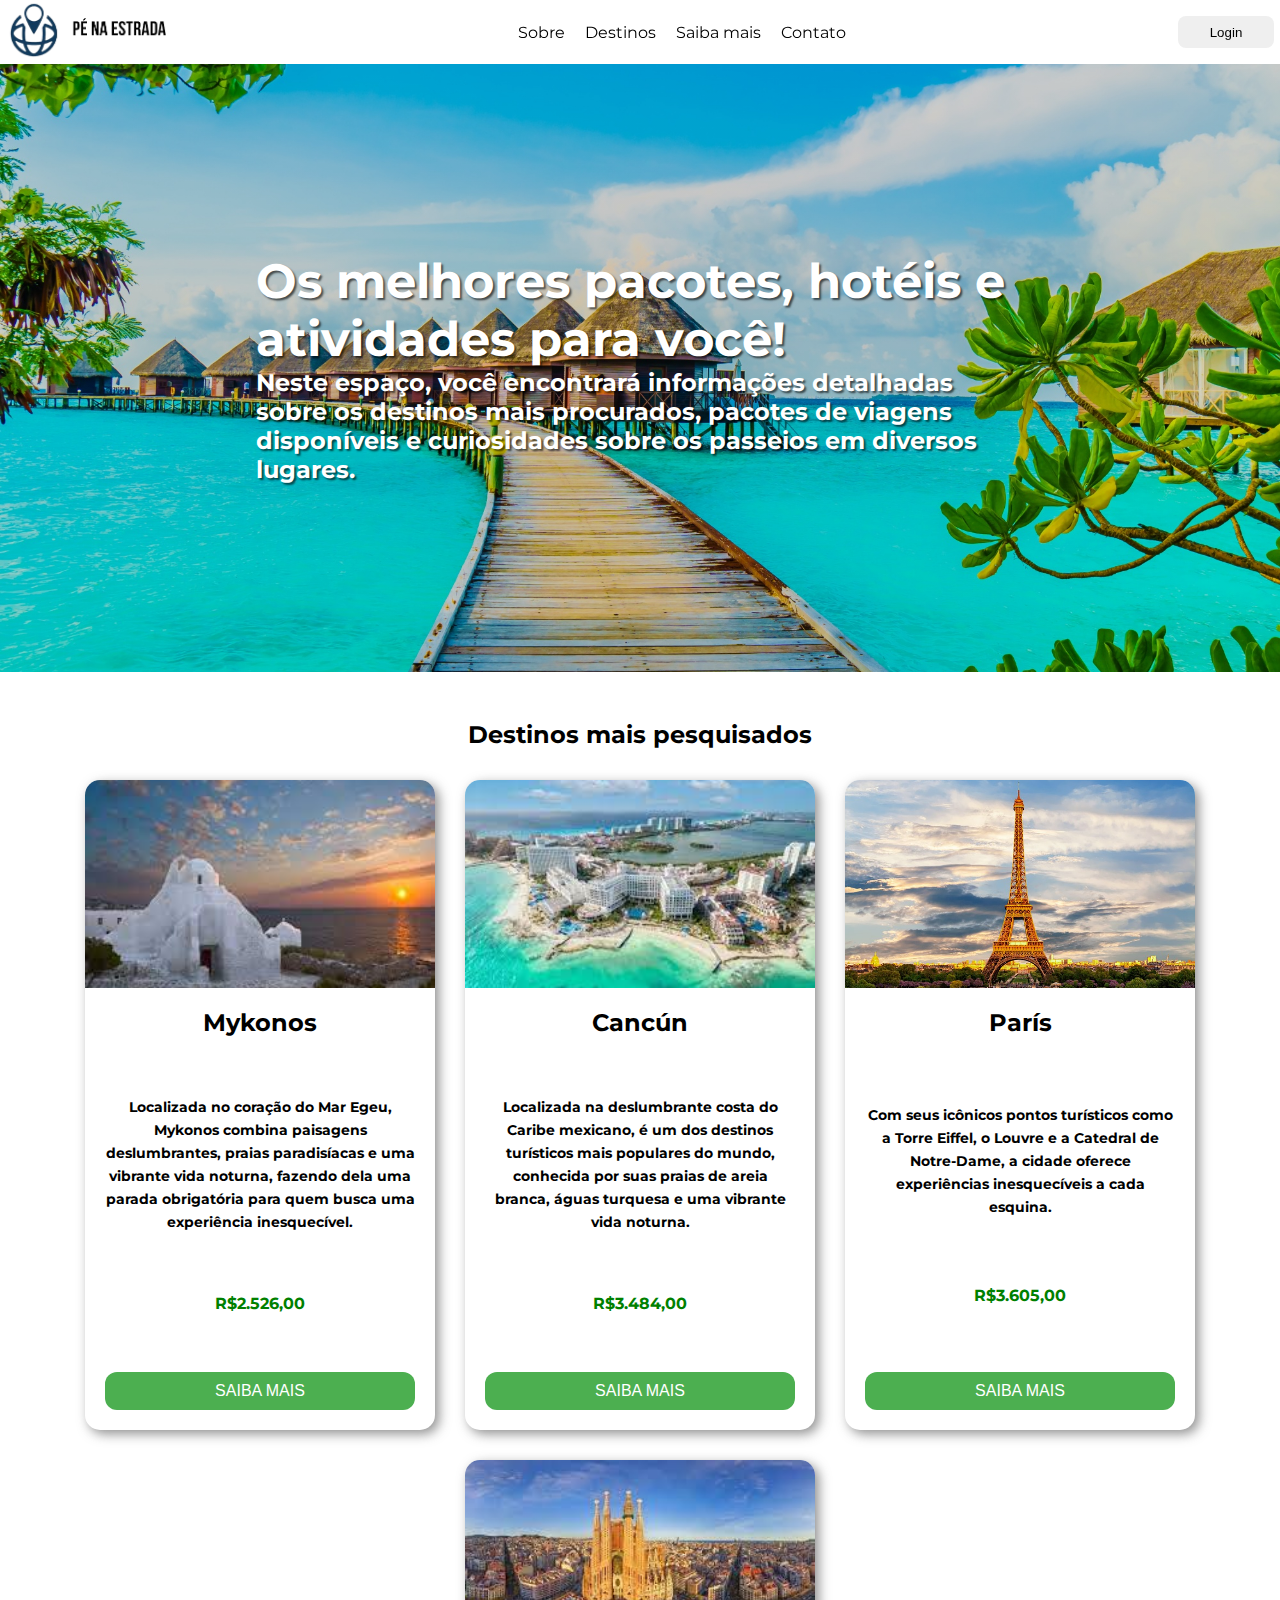
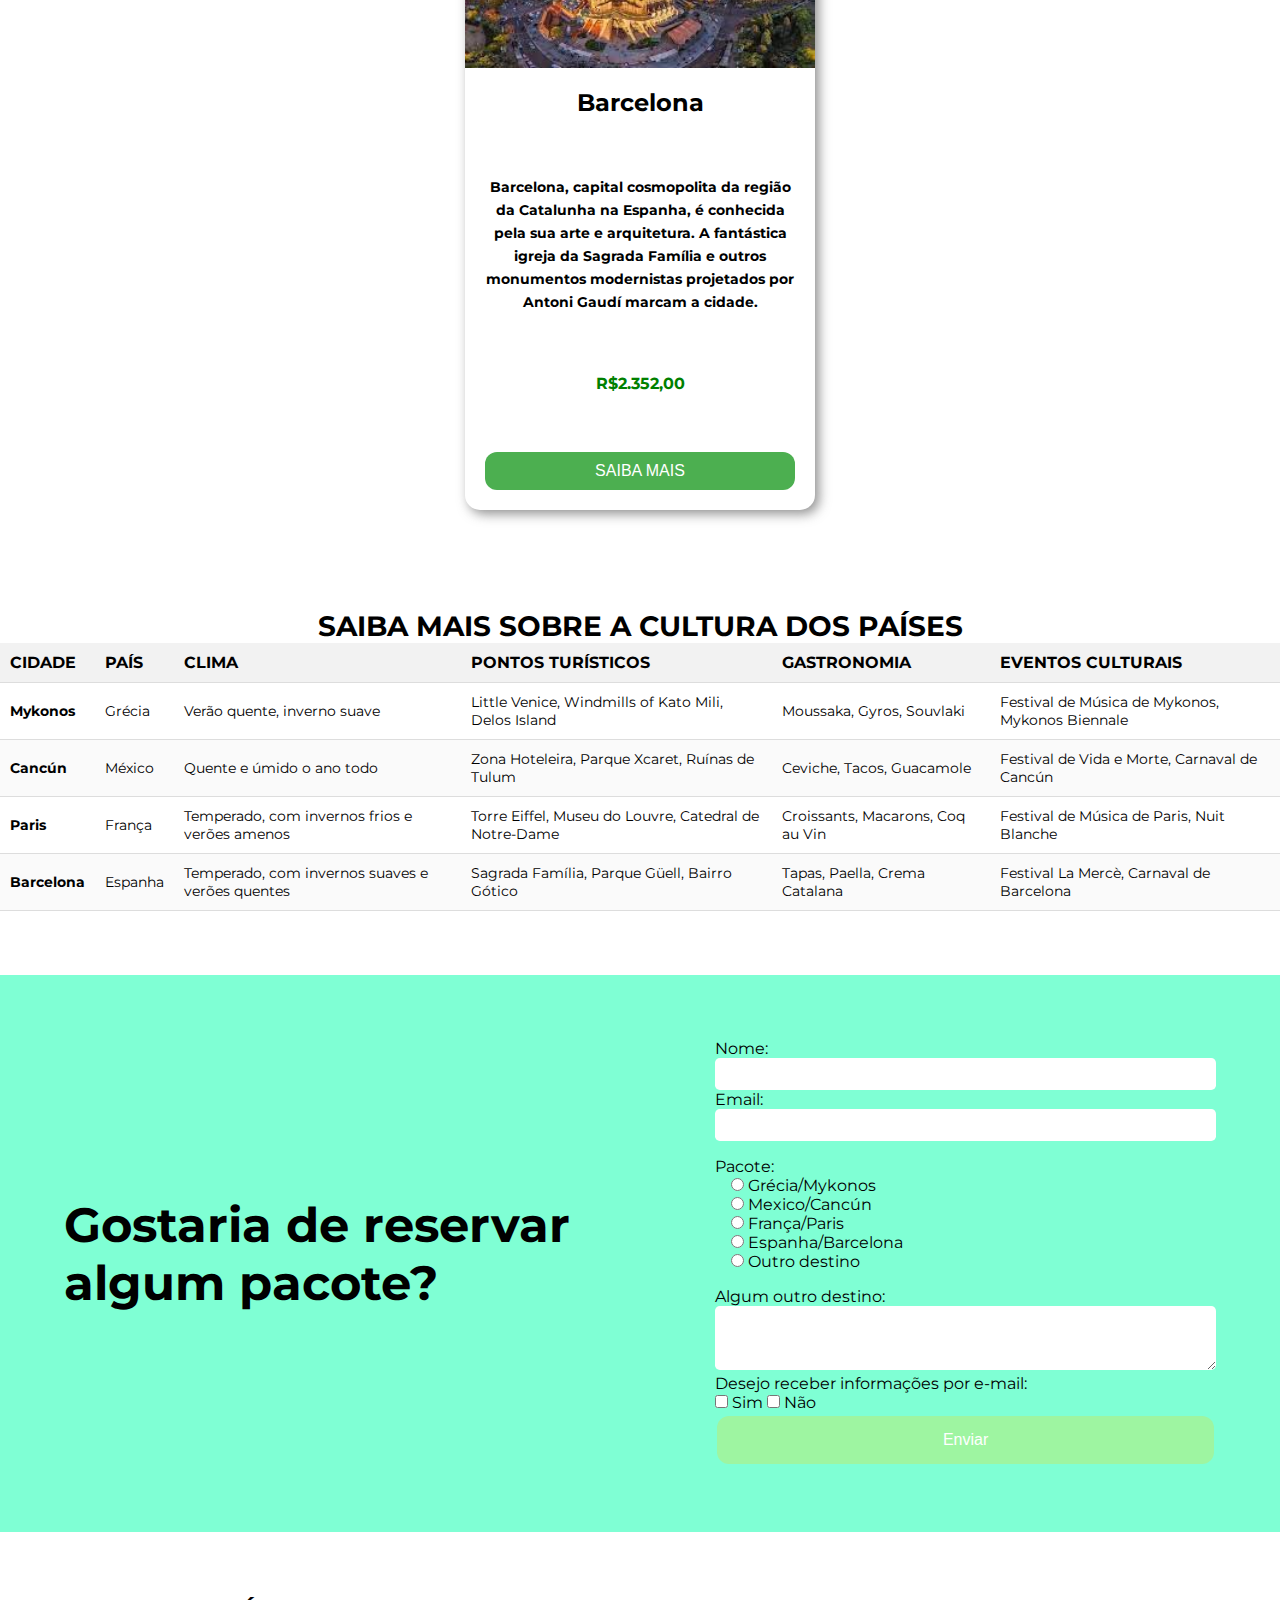
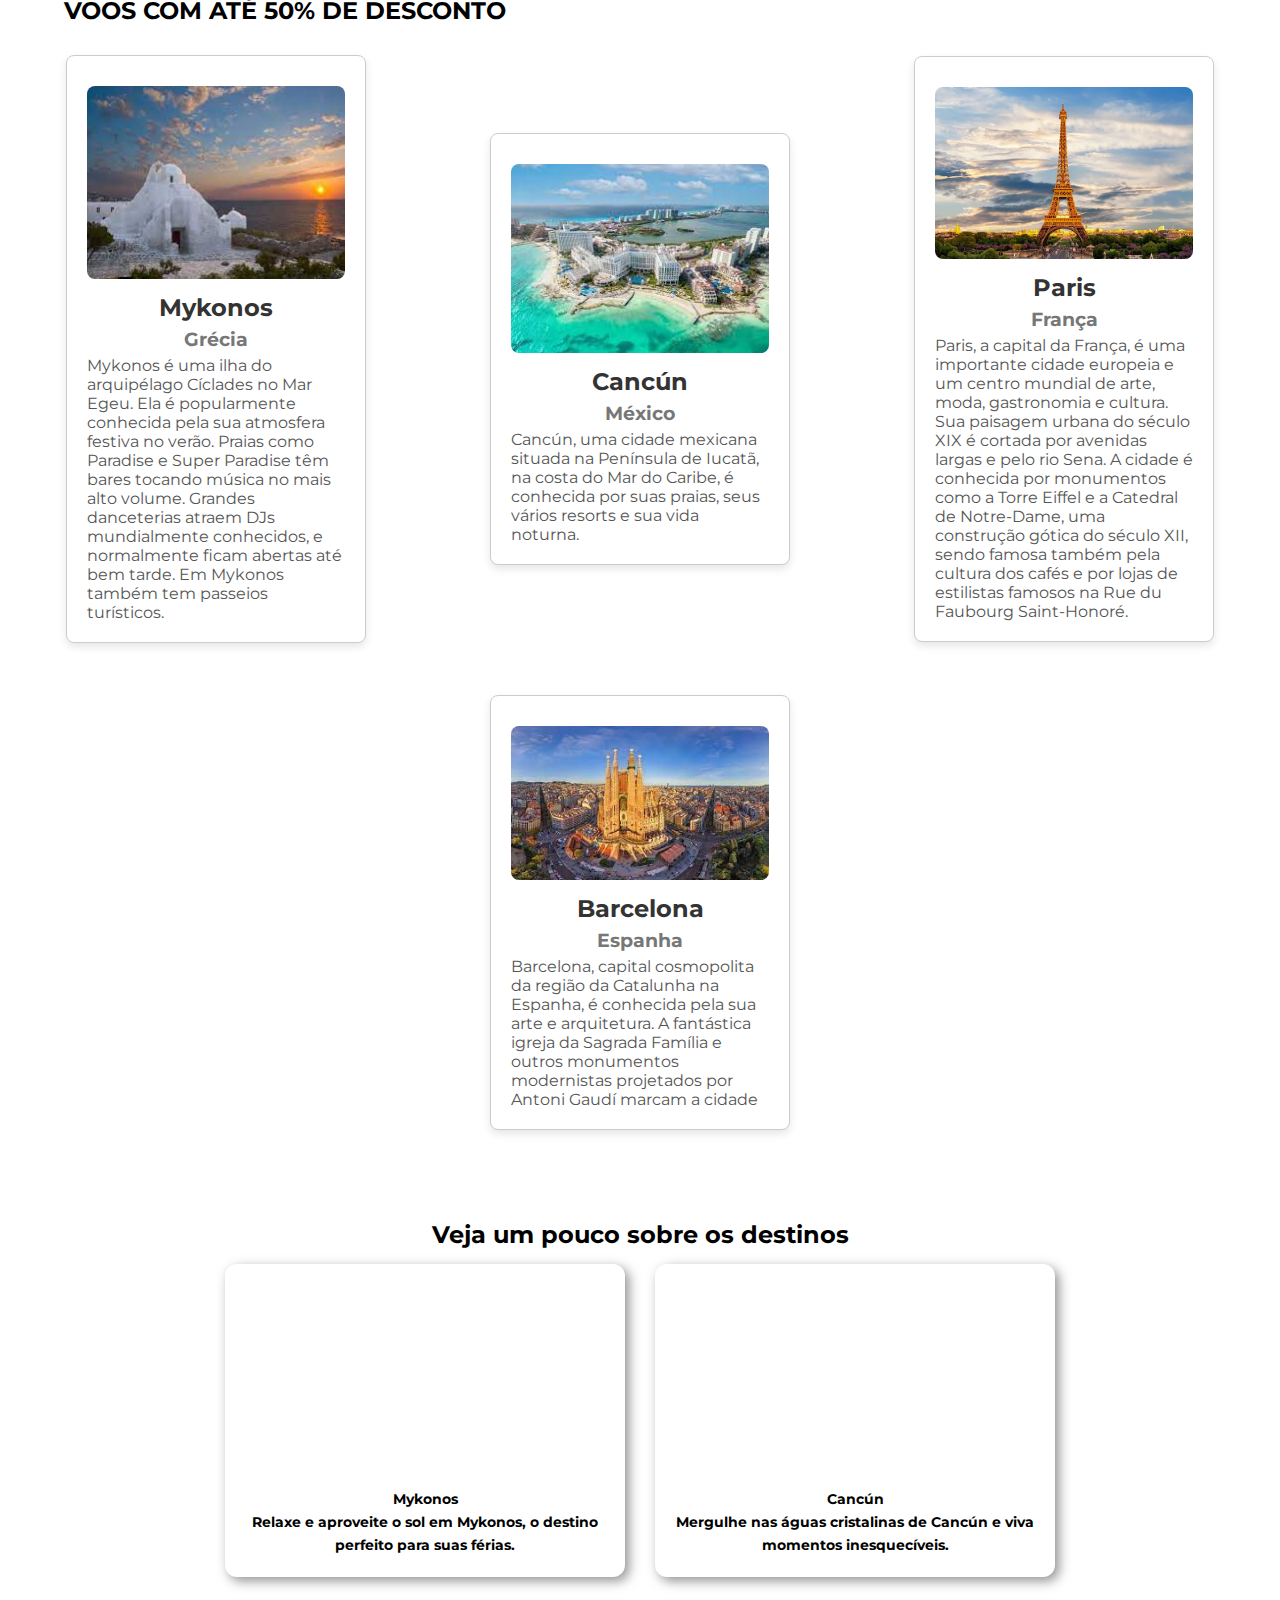
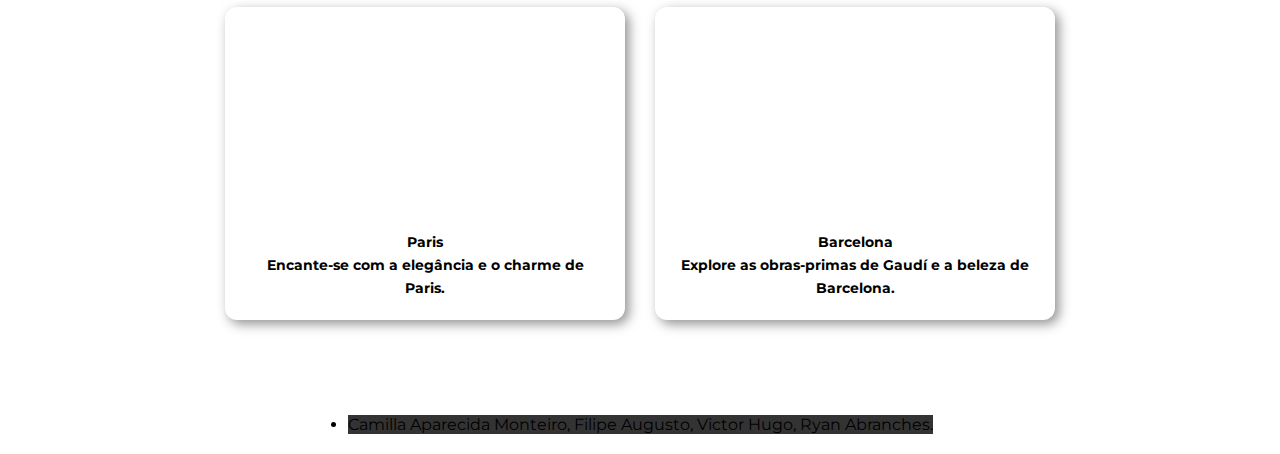
==== commit d1ef2f79: "HTML" ====
--- a/src/views/index.html
+++ b/src/views/index.html
@@ -47,7 +47,7 @@
                     <h3>Localizada no coração do Mar Egeu, Mykonos combina paisagens deslumbrantes, praias paradisíacas
                         e uma vibrante vida noturna, fazendo dela uma
                         parada obrigatória para quem busca uma experiência inesquecível.</h3>
-                    <span>R$ 00,00 <br></span>
+                    <span>R$2.526,00 <br></span>
                     <button>SAIBA MAIS</button>
                 </div>
             </div>
@@ -60,7 +60,7 @@
                     <h3>Localizada na deslumbrante costa do Caribe mexicano, é um dos destinos turísticos mais populares
                         do mundo, conhecida por suas praias de areia branca, águas turquesa e uma vibrante vida noturna.
                     </h3>
-                    <span>R$ 00,00</span>
+                    <span>R$3.484,00</span>
                     <button>SAIBA MAIS</button>
                 </div>
             </div>
@@ -72,7 +72,7 @@
                     <h1>París</h1>
                     <h3>Com seus icônicos pontos turísticos como a Torre Eiffel, o Louvre e a Catedral de Notre-Dame, a
                         cidade oferece experiências inesquecíveis a cada esquina. </h3>
-                    <span>R$ 00,00</span>
+                    <span>R$3.605,00</span>
                     <button>SAIBA MAIS</button>
                 </div>
             </div>
@@ -86,7 +86,7 @@
                         arquitetura.
                         A fantástica igreja da Sagrada Família e outros monumentos modernistas projetados por Antoni
                         Gaudí marcam a cidade. </h3>
-                    <span>R$ 00,00</span>
+                    <span>R$2.352,00</span>
                     <button>SAIBA MAIS</button>
                 </div>
             </div>
@@ -281,7 +281,7 @@
                 </div>
                 <div class="card-conteudo">
                     <h3>Mykonos</h3>
-                    <h3>descrição</h3>
+                    <h3>Relaxe e aproveite o sol em Mykonos, o destino perfeito para suas férias.</h3>
                 </div>
             </div>
             <div class="card-videos">
@@ -294,7 +294,7 @@
                 </div>
                 <div class="card-conteudo">
                     <h3>Cancún</h3>
-                    <h3>descrição</h3>
+                    <h3>Mergulhe nas águas cristalinas de Cancún e viva momentos inesquecíveis.</h3>
                 </div>
             </div>
             <div class="card-videos">
@@ -307,7 +307,7 @@
                 </div>
                 <div class="card-conteudo">
                     <h3>Paris</h3>
-                    <h3>descrição</h3>
+                    <h3>Encante-se com a elegância e o charme de Paris.</h3>
                 </div>
             </div>
             <div class="card-videos">
@@ -320,7 +320,7 @@
                 </div>
                 <div class="card-conteudo">
                     <h3>Barcelona</h3>
-                    <h3>descrição</h3>
+                    <h3>Explore as obras-primas de Gaudí e a beleza de Barcelona.</h3>
                 </div>
             </div>
         </div>
@@ -334,4 +334,4 @@
     </footer>
     <script src="/public/assets/script/style.js"></script>
 </body>
-</html>+</html>
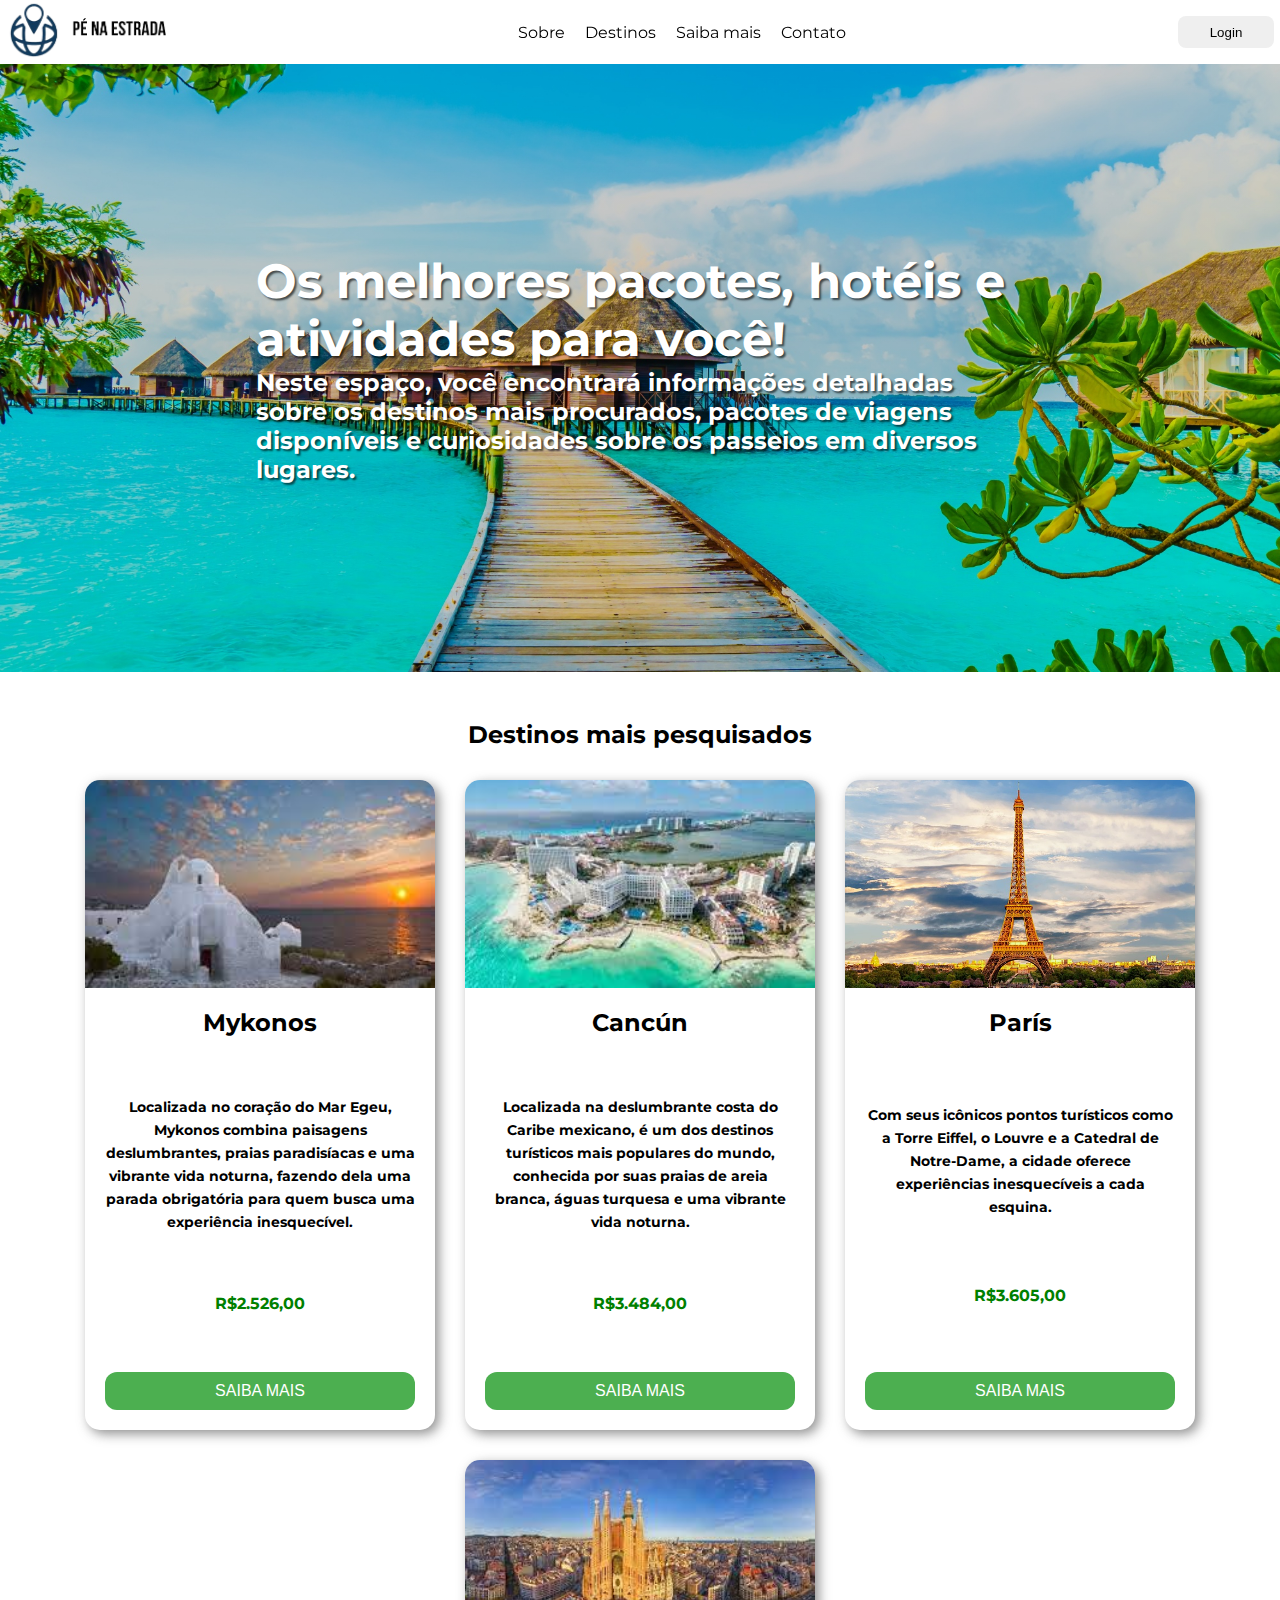
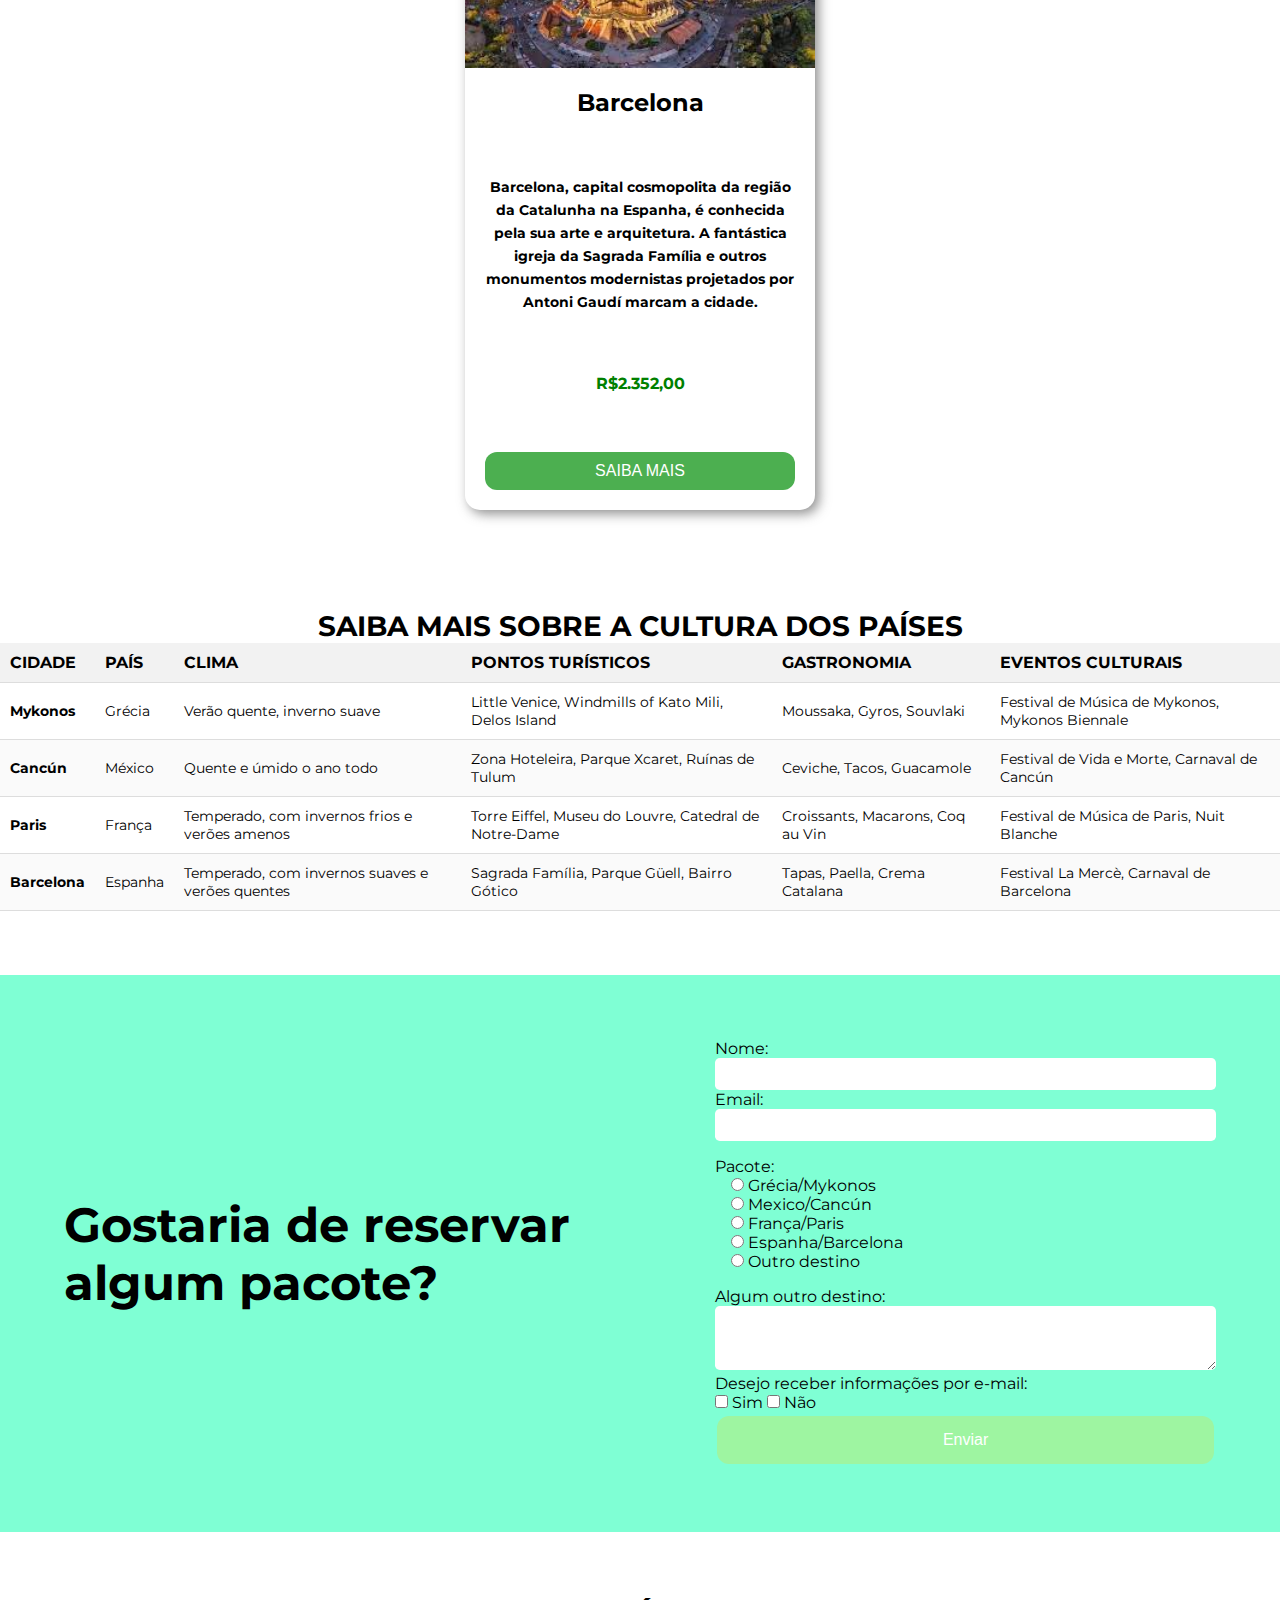
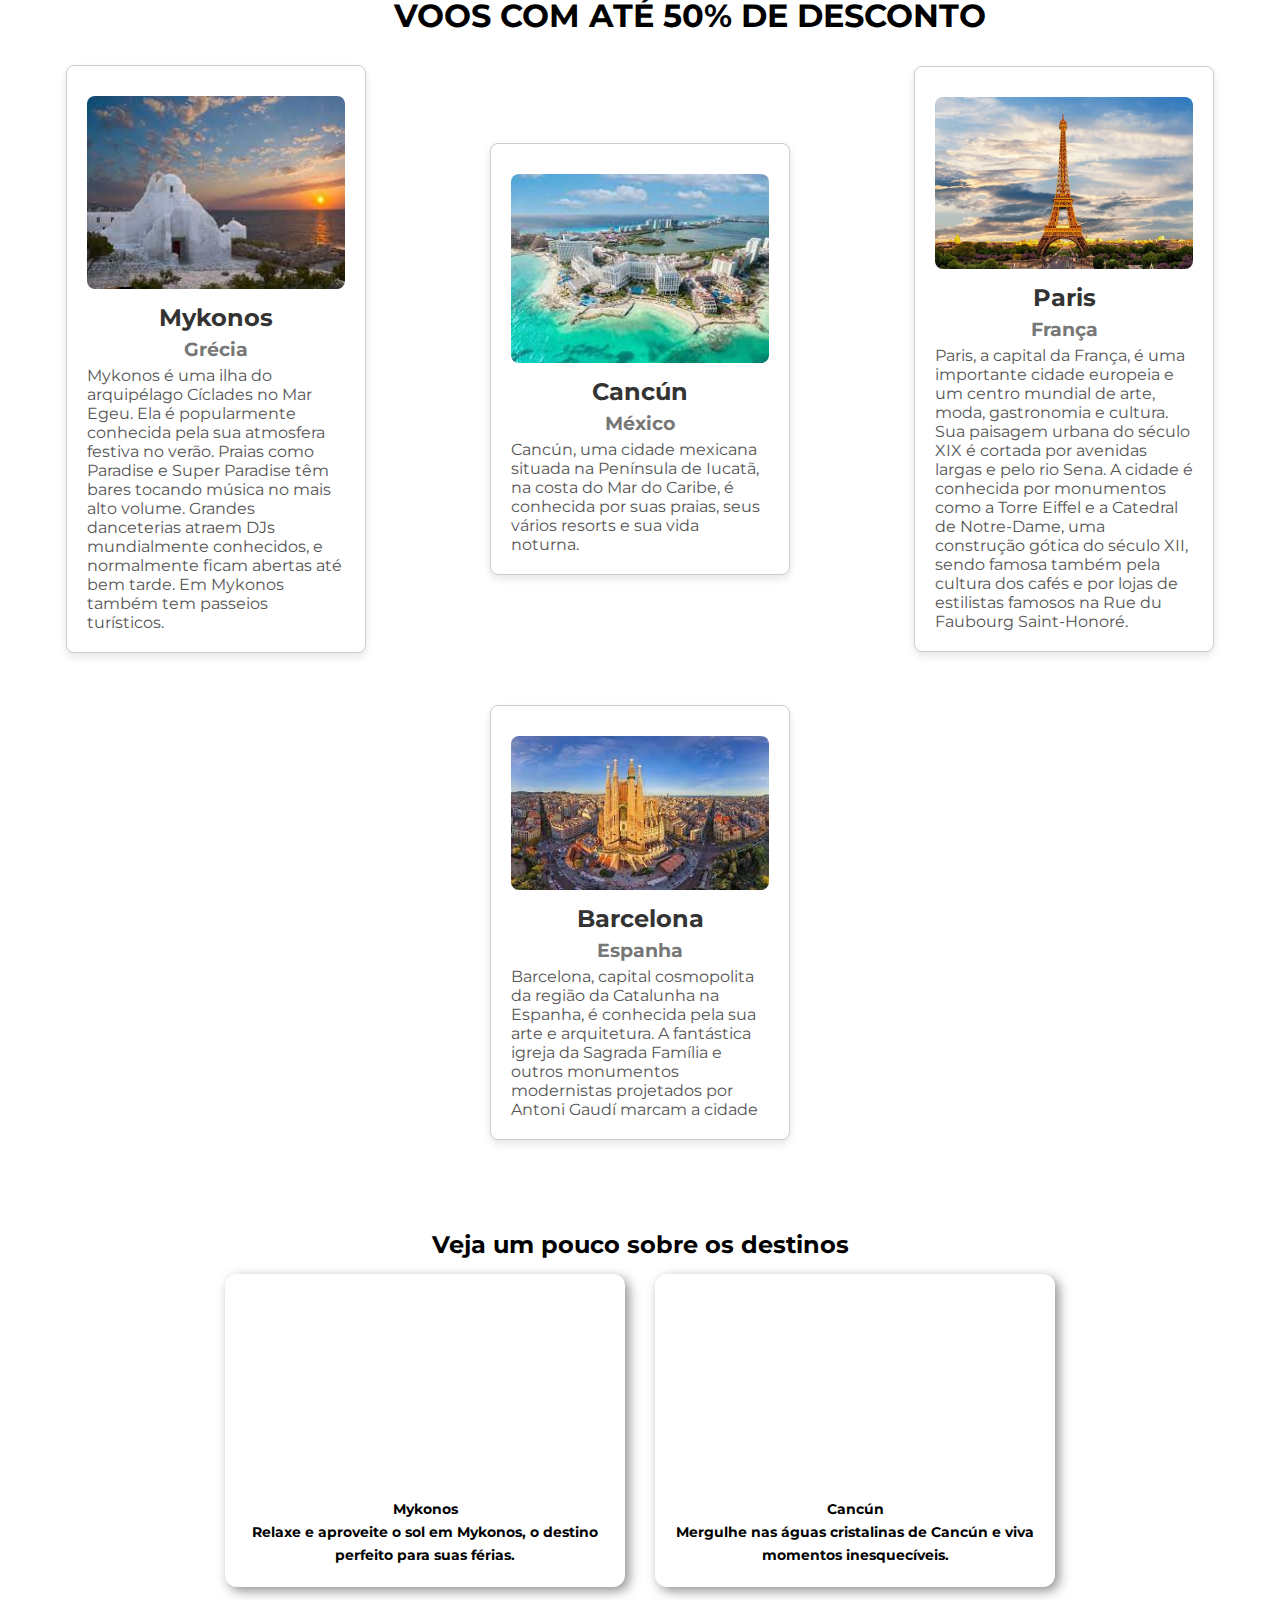
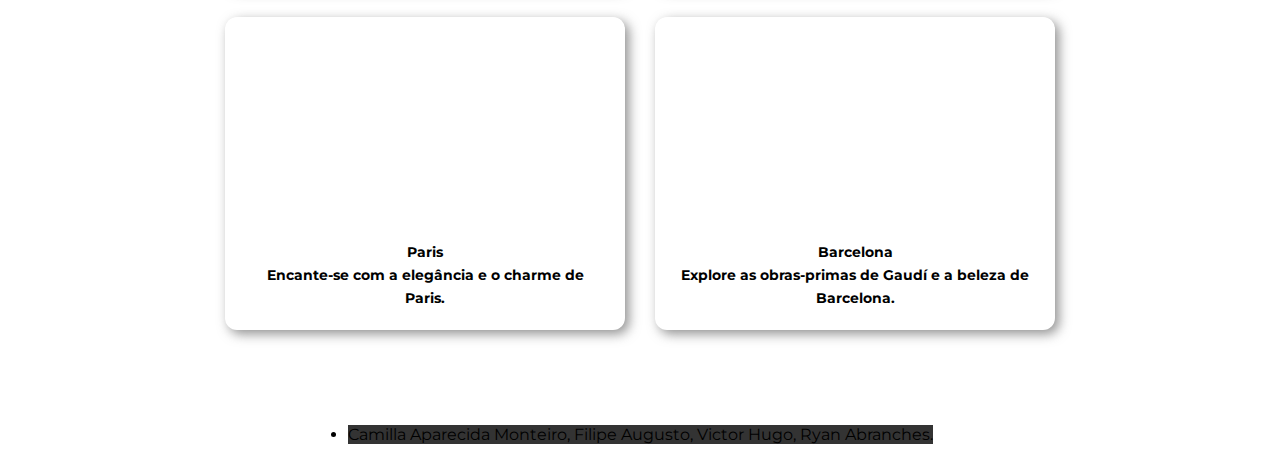
==== commit ac41abfe: "HTML" ====
--- a/src/views/index.html
+++ b/src/views/index.html
@@ -213,7 +213,7 @@
     </form>
 
     <div class="titulo-local">
-        <h2>VOOS COM ATÉ 50% DE DESCONTO</h2>
+         <h1>VOOS COM ATÉ 50% DE DESCONTO</h1>
     </div>
     <div class="locais">
         <div id="mykonos" class="cidades_paises">
--- a/public/assets/css/style.css
+++ b/public/assets/css/style.css
@@ -269,6 +269,7 @@
 
 .titulo-local{
     padding: 0rem 4rem;
+    margin-left: 330px;
 }
 
 .locais {
@@ -530,4 +531,4 @@
     background-color: white; 
     color: #4CAF50; /* Verde */
     border: 2px solid #4CAF50; /* Borda verde */
-}+}
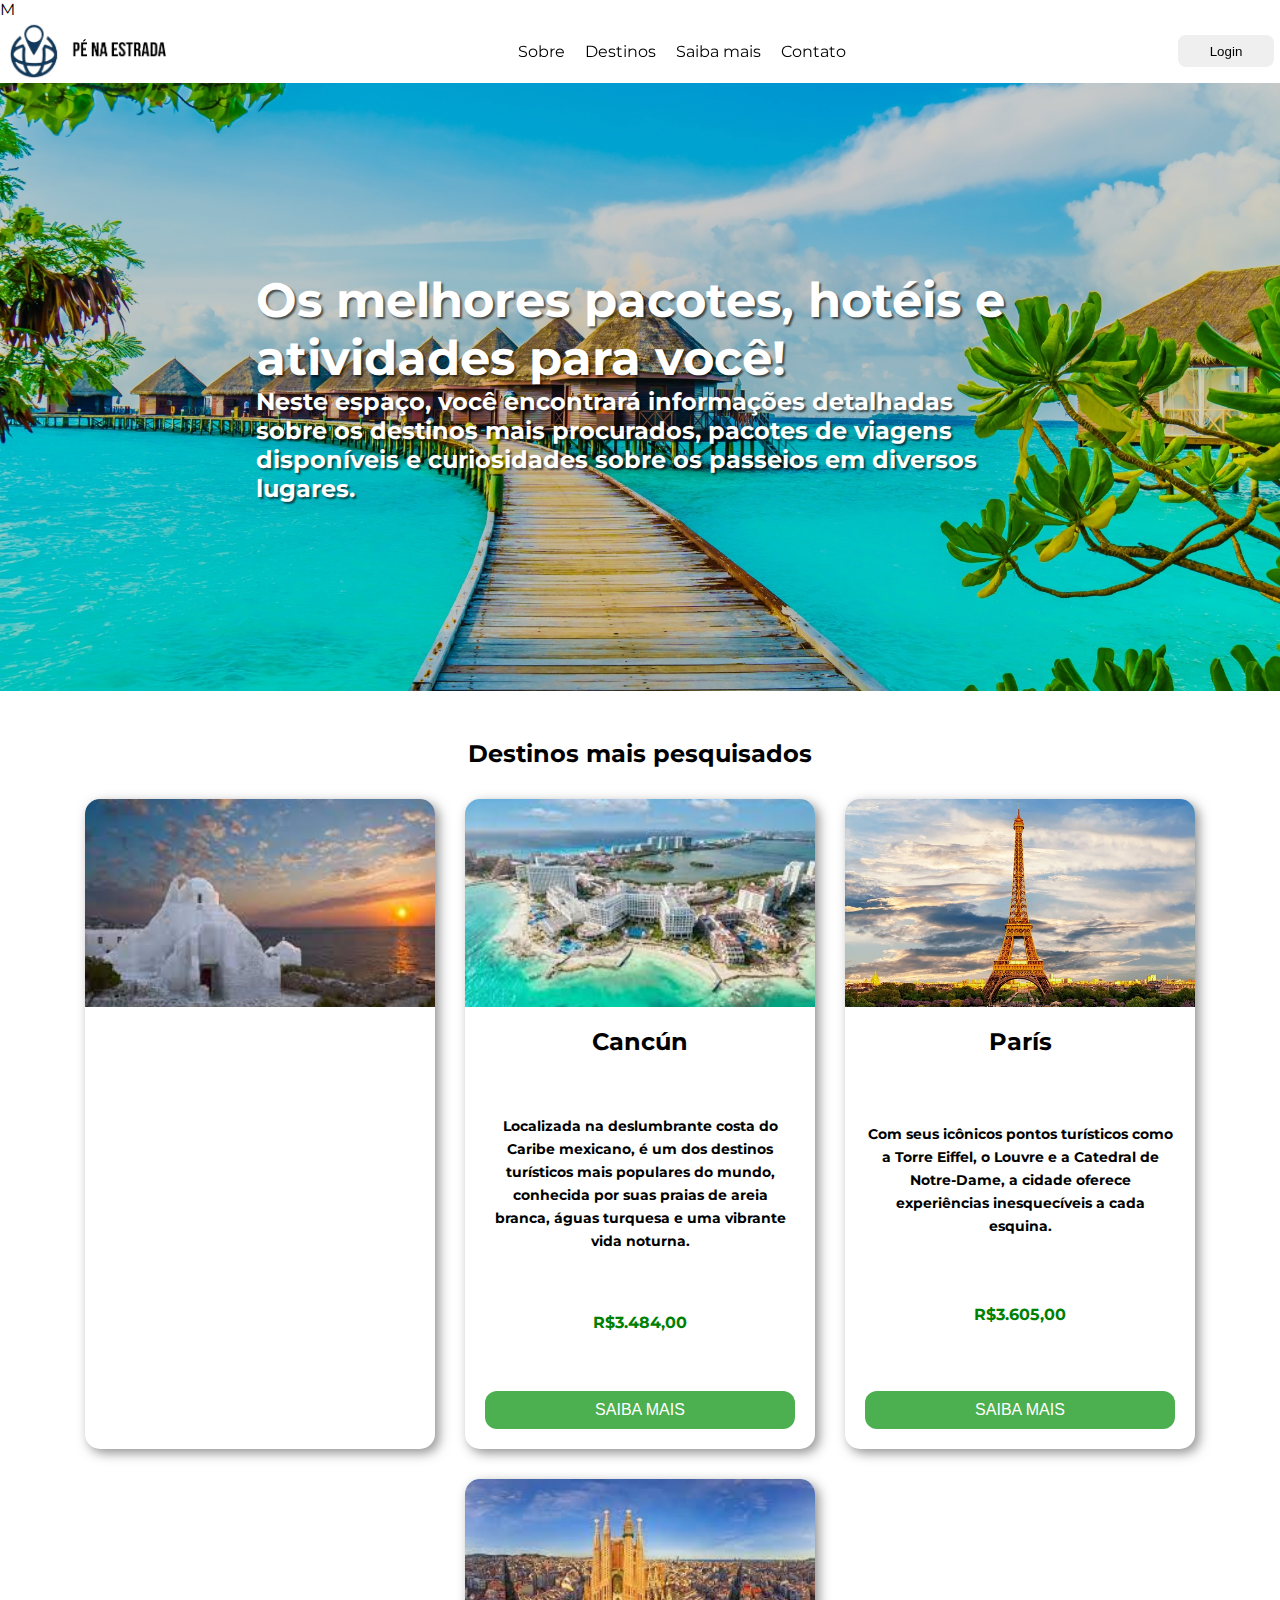
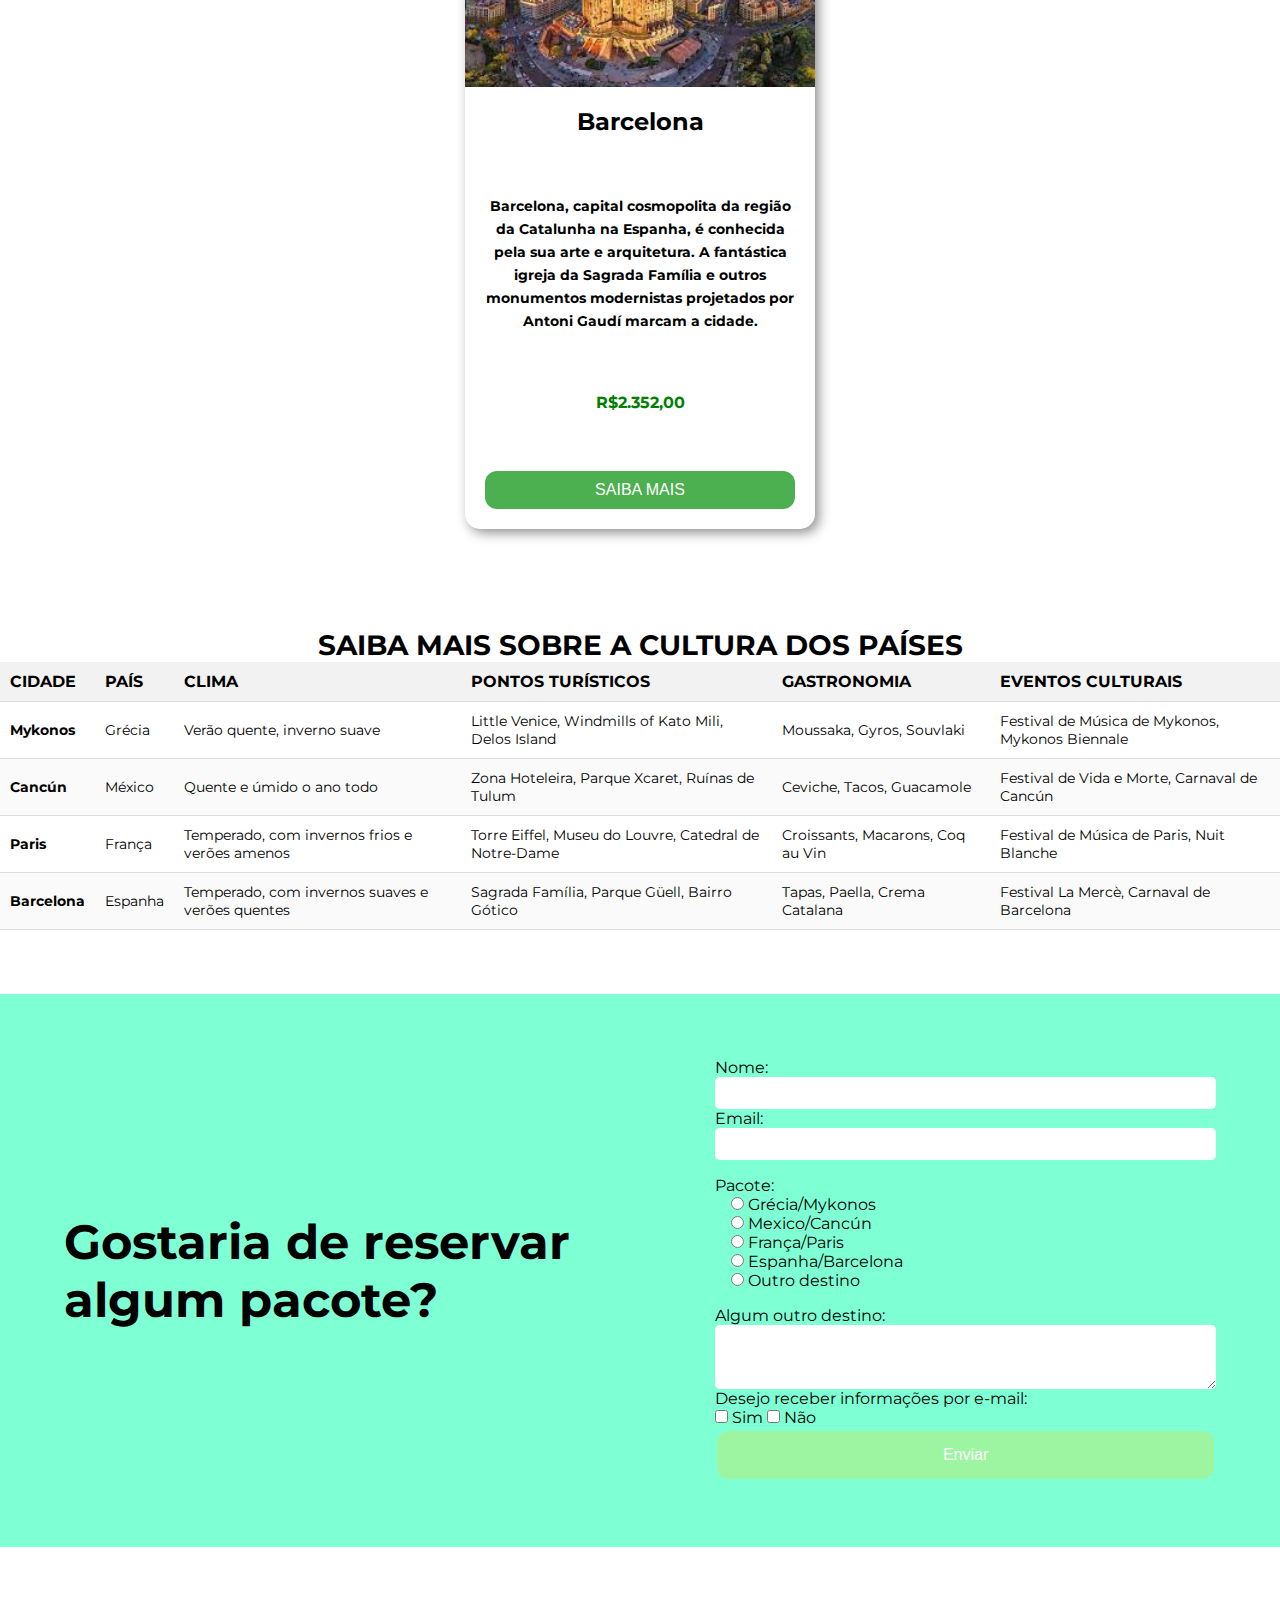
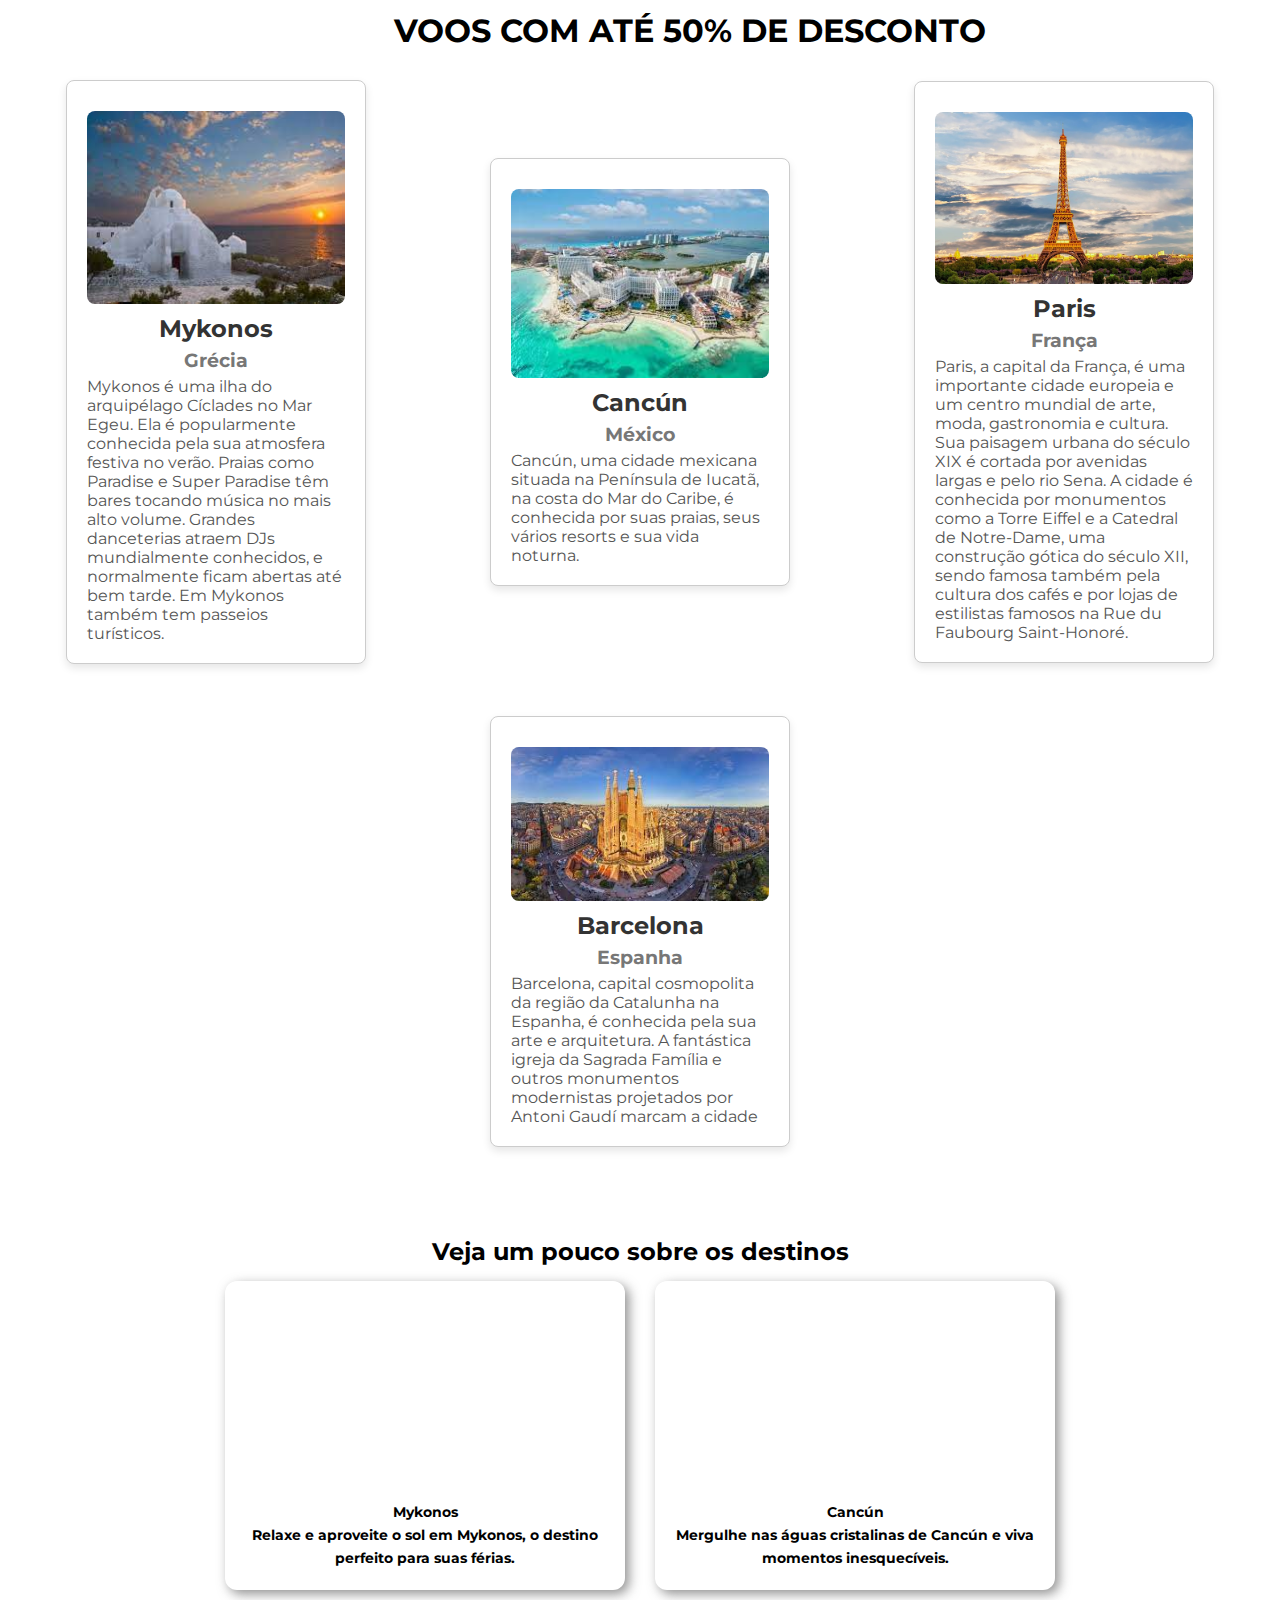
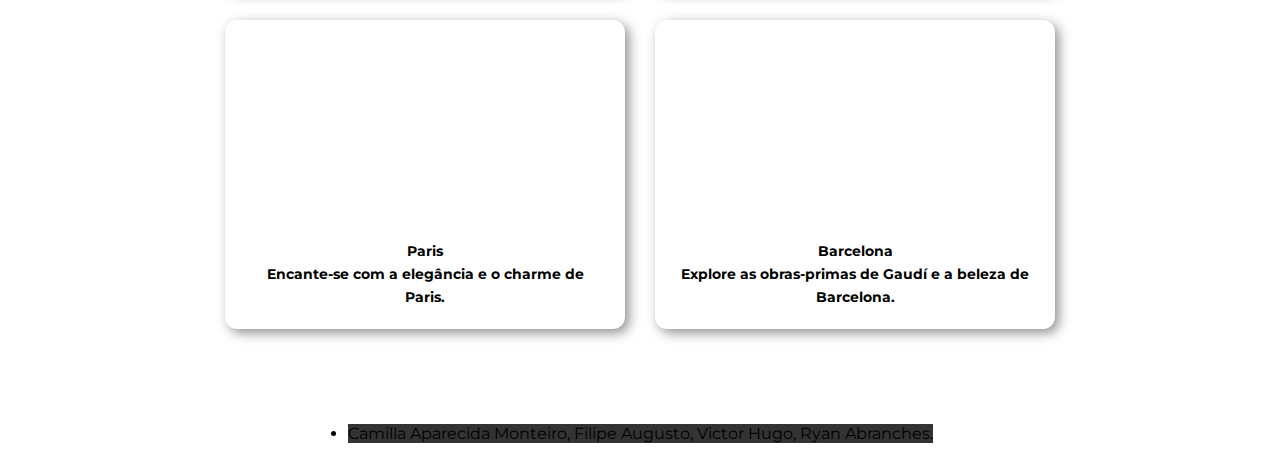
==== commit 2970e78a: "Aria Label" ====
--- a/src/views/index.html
+++ b/src/views/index.html
@@ -1,4 +1,4 @@
-<!DOCTYPE html>
+M<!DOCTYPE html>
 <html lang="pt-br">
 
 <head>
@@ -34,13 +34,13 @@
             <h2>Neste espaço, você encontrará informações detalhadas sobre os destinos mais procurados, pacotes de
                 viagens disponíveis e curiosidades sobre os passeios em diversos lugares.</h2>
         </div>
-    </section>
+   </section>
     <section  id="destinos"  class="sec-destinos">
         <h2>Destinos mais pesquisados</h2>
         <div class="cards-all">
             <div class="card">
                 <div class="div-img-destinos">
-                    <img width="100%" height="180px" src="/public/assets/img/panagia.jpeg">
+                    <img width="100%" height="180px" src="/public/assets/img/panagia.jpeg" alt="Mykonos:Um paraíso no coração do Mar Egeu.>
                 </div>
                 <div class="card-conteudo">
                     <h1>Mykonos</h1>
@@ -48,12 +48,13 @@
                         e uma vibrante vida noturna, fazendo dela uma
                         parada obrigatória para quem busca uma experiência inesquecível.</h3>
                     <span>R$2.526,00 <br></span>
-                    <button>SAIBA MAIS</button>
+                    <button aria-label="Saiba mais sobre Mykonos">SAIBA MAIS</button>
+
                 </div>
             </div>
             <div class="card">
                 <div class="div-img-destinos">
-                    <img width="100%" height="180px" src="/public/assets/img/cancun.jpeg">
+                    <img width="100%" height="180px" src="/public/assets/img/cancun.jpeg" alt="Cancún: Onde o Caribe encontra o paraíso.">
                 </div>
                 <div class="card-conteudo">
                     <h1>Cancún</h1>
@@ -61,24 +62,26 @@
                         do mundo, conhecida por suas praias de areia branca, águas turquesa e uma vibrante vida noturna.
                     </h3>
                     <span>R$3.484,00</span>
-                    <button>SAIBA MAIS</button>
+                    <button aria-label="Saiba mais sobre Cancún">SAIBA MAIS</button>
+
                 </div>
             </div>
             <div class="card">
                 <div class="div-img-destinos">
-                    <img src="/public/assets/img/paris.jpg">
+                    <img src="/public/assets/img/paris.jpg" alt="Paris: A cidade do amor e da luz.">
                 </div>
                 <div class="card-conteudo">
                     <h1>París</h1>
                     <h3>Com seus icônicos pontos turísticos como a Torre Eiffel, o Louvre e a Catedral de Notre-Dame, a
                         cidade oferece experiências inesquecíveis a cada esquina. </h3>
                     <span>R$3.605,00</span>
-                    <button>SAIBA MAIS</button>
+                    <button aria-label="Saiba mais sobre París">SAIBA MAIS</button>
+
                 </div>
             </div>
             <div class="card">
                 <div class="div-img-destinos">
-                    <img src="/public/assets/img/barcelona.jpeg">
+                    <img src="/public/assets/img/barcelona.jpeg" alt="Barcelona: Uma cidade cheia de cores e sabores.">
                 </div>
                 <div class="card-conteudo">
                     <h1>Barcelona</h1>
@@ -87,7 +90,7 @@
                         A fantástica igreja da Sagrada Família e outros monumentos modernistas projetados por Antoni
                         Gaudí marcam a cidade. </h3>
                     <span>R$2.352,00</span>
-                    <button>SAIBA MAIS</button>
+                    <button aria-label="Saiba mais sobre Barcelona">SAIBA MAIS</button>
                 </div>
             </div>
         </div>
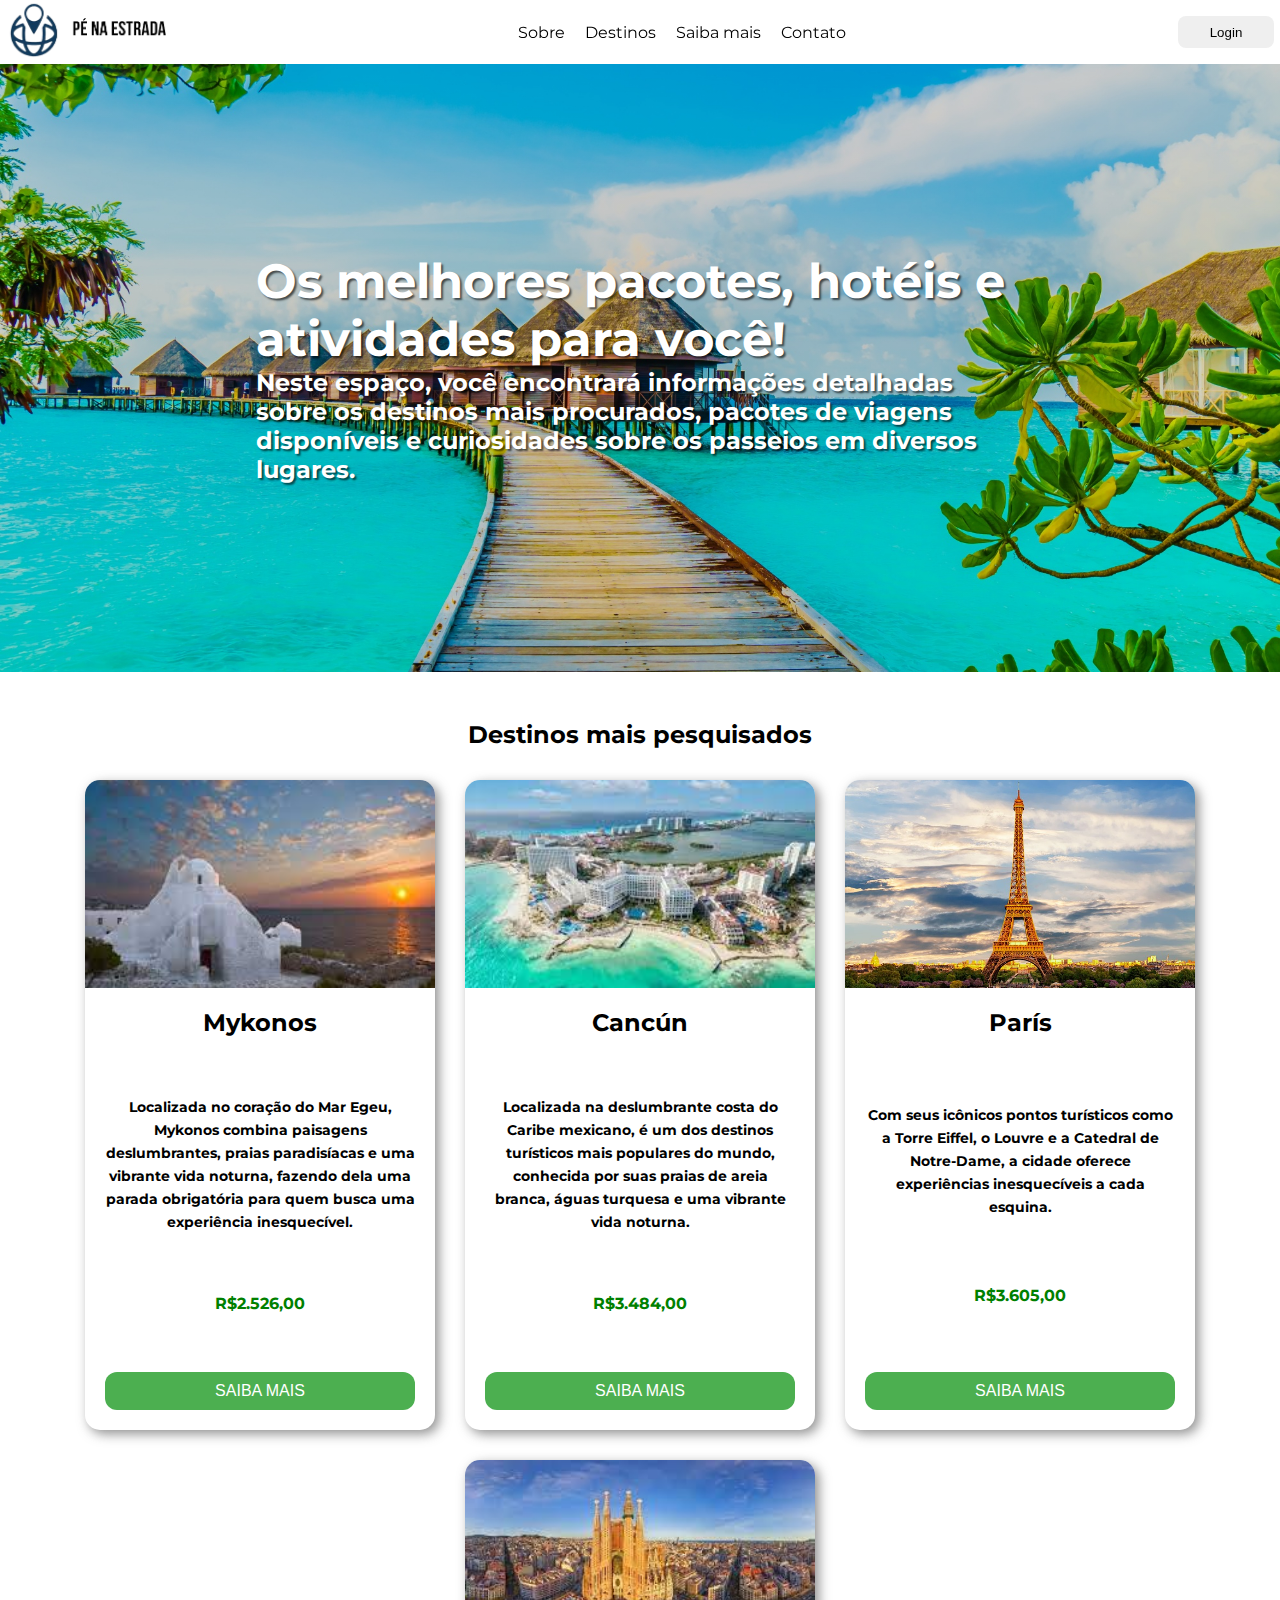
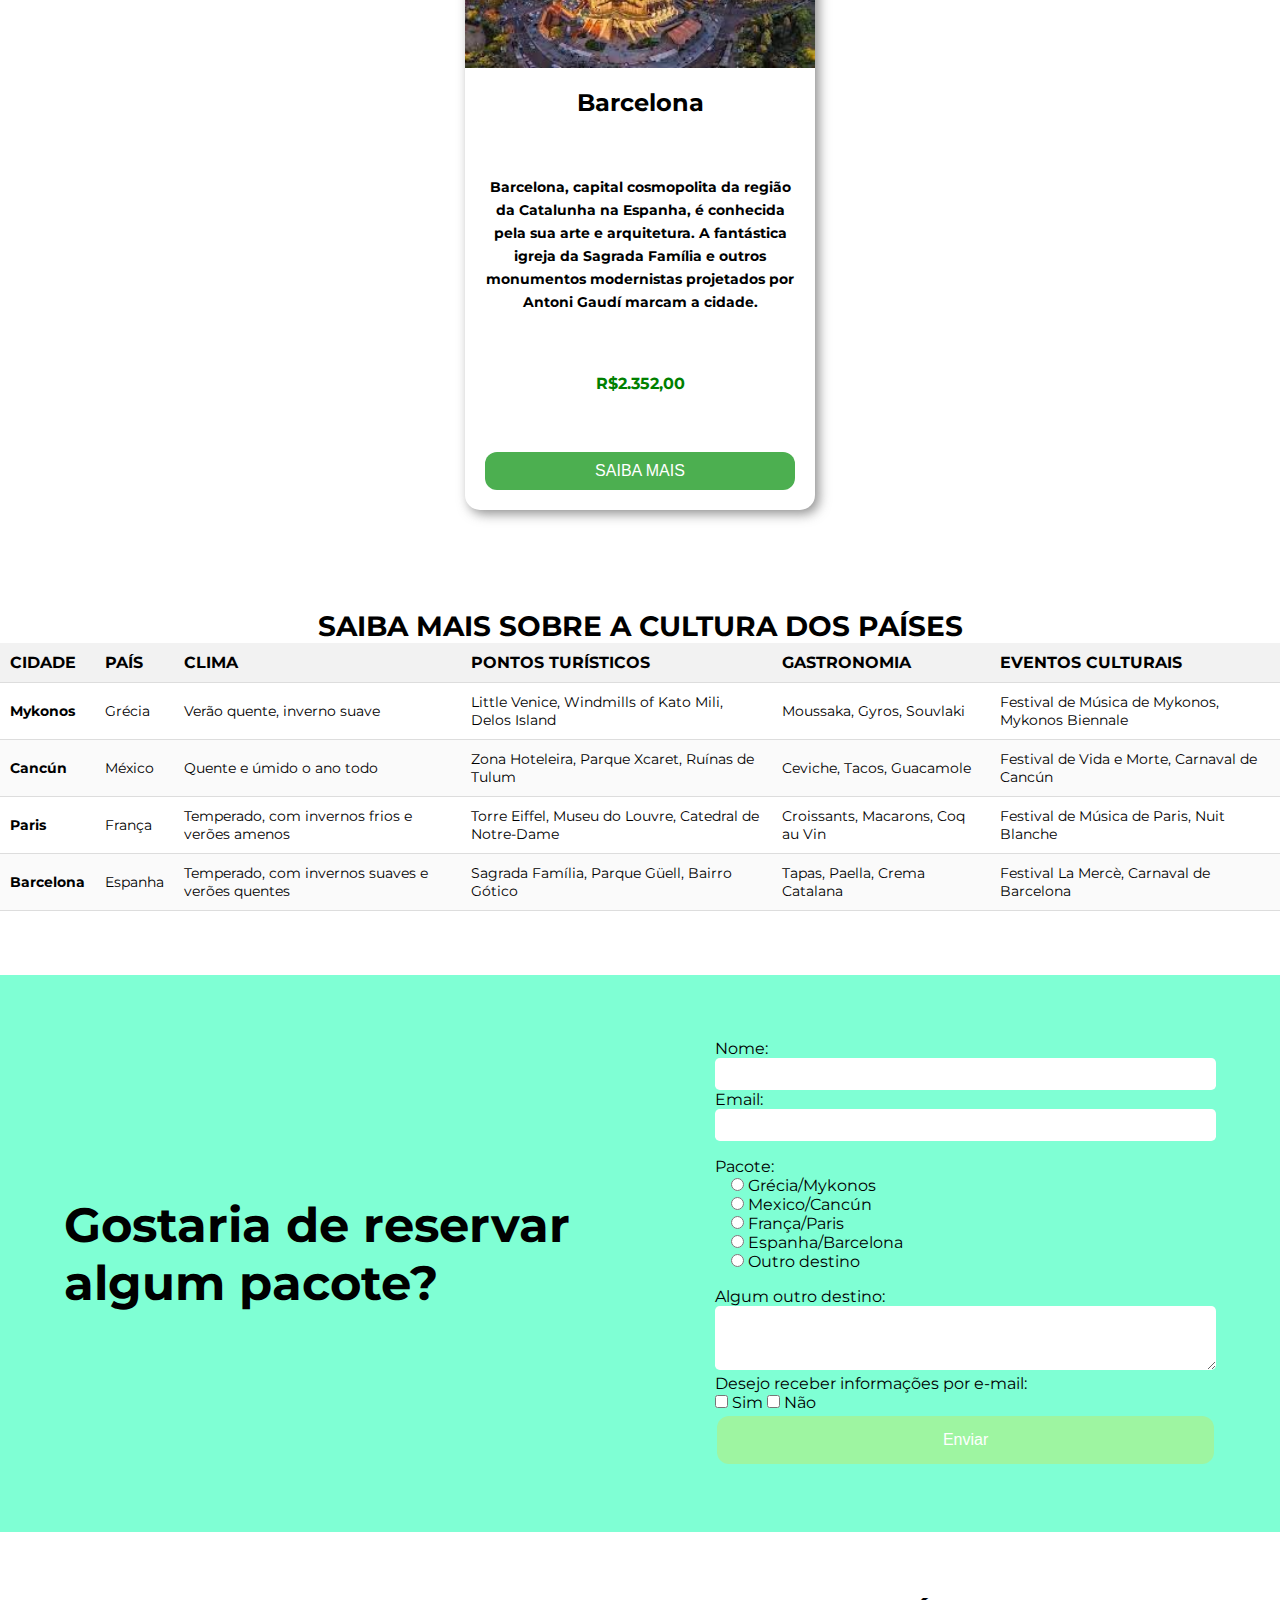
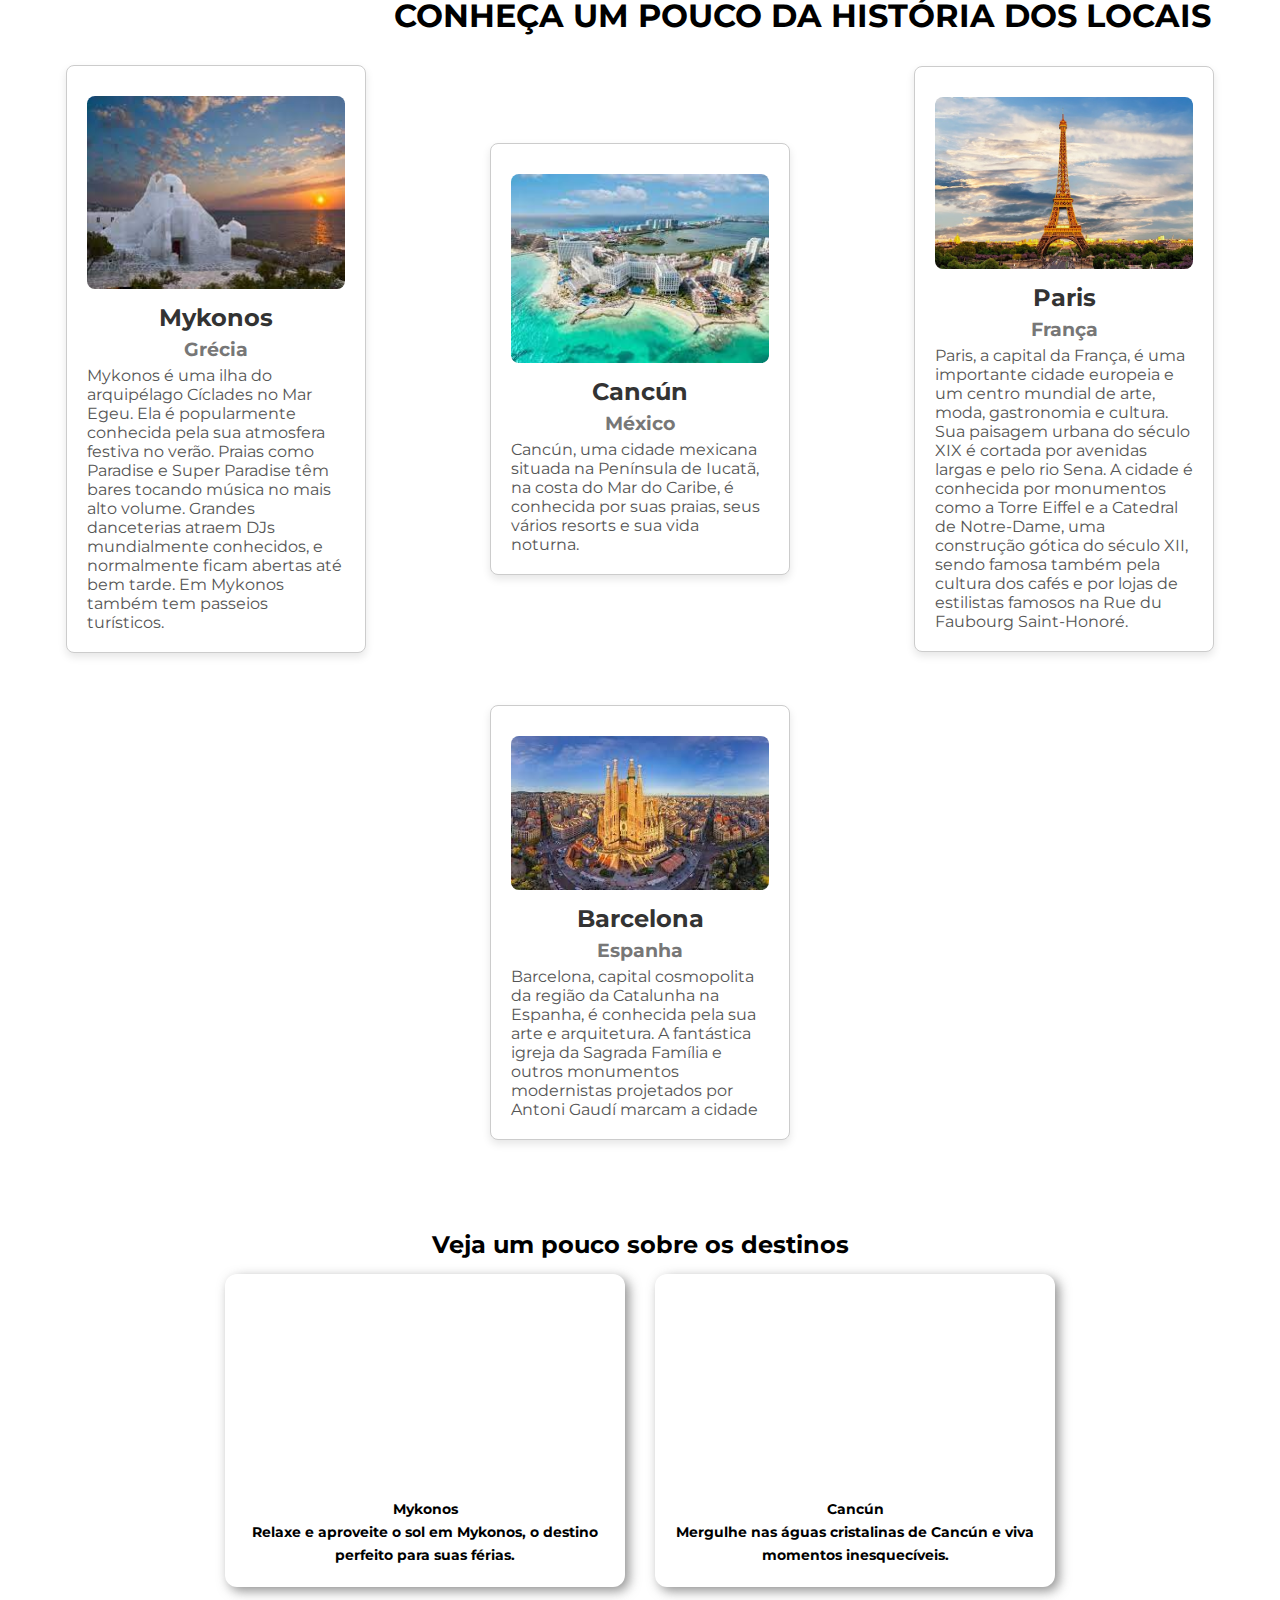
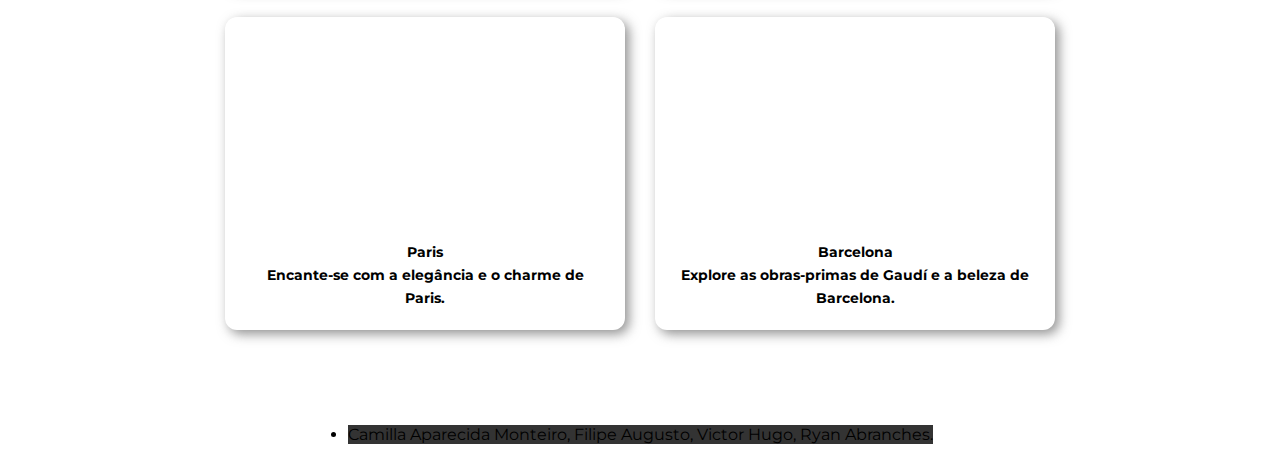
==== commit ad2d7563: "atualizações estéticas e correções" ====
--- a/src/views/index.html
+++ b/src/views/index.html
@@ -1,4 +1,4 @@
-M<!DOCTYPE html>
+<!DOCTYPE html>
 <html lang="pt-br">
 
 <head>
@@ -40,16 +40,14 @@
         <div class="cards-all">
             <div class="card">
                 <div class="div-img-destinos">
-                    <img width="100%" height="180px" src="/public/assets/img/panagia.jpeg" alt="Mykonos:Um paraíso no coração do Mar Egeu.>
+                    <img width="100%" height="180px" src="/public/assets/img/panagia.jpeg" alt="Mykonos: Um paraíso no coração do Mar Egeu.">
                 </div>
                 <div class="card-conteudo">
                     <h1>Mykonos</h1>
                     <h3>Localizada no coração do Mar Egeu, Mykonos combina paisagens deslumbrantes, praias paradisíacas
-                        e uma vibrante vida noturna, fazendo dela uma
-                        parada obrigatória para quem busca uma experiência inesquecível.</h3>
+                        e uma vibrante vida noturna, fazendo dela uma parada obrigatória para quem busca uma experiência inesquecível.</h3>
                     <span>R$2.526,00 <br></span>
                     <button aria-label="Saiba mais sobre Mykonos">SAIBA MAIS</button>
-
                 </div>
             </div>
             <div class="card">
@@ -63,7 +61,6 @@
                     </h3>
                     <span>R$3.484,00</span>
                     <button aria-label="Saiba mais sobre Cancún">SAIBA MAIS</button>
-
                 </div>
             </div>
             <div class="card">
@@ -93,6 +90,7 @@
                     <button aria-label="Saiba mais sobre Barcelona">SAIBA MAIS</button>
                 </div>
             </div>
+        </div>
         </div>
         </div>
         </div>
@@ -157,7 +155,7 @@
         
     </div>
 
-    <form id="contatos" class="reservar-pacote" action="contact.php" method="POST">
+    <form id="contatos" class="reservar-pacote" action="contact.php" method="post">
         <div class="title-form">
             <h3>Gostaria de reservar algum pacote?</h3>
         </div>
@@ -196,11 +194,9 @@
                 </div>
 
             </div>
-
             <label for="mensagem">Algum outro destino:</label>
             <textarea id="mensagem" name="mensagem" rows="4" cols="50"></textarea>
             <div>
-
                 <label for="newsletter">Desejo receber informações por e-mail:</label>
                 <div>
                     <input type="checkbox" id="newsletter" name="newsletter" value="sim">
@@ -216,7 +212,7 @@
     </form>
 
     <div class="titulo-local">
-         <h1>VOOS COM ATÉ 50% DE DESCONTO</h1>
+         <h1>CONHEÇA UM POUCO DA HISTÓRIA DOS LOCAIS</h1>
     </div>
     <div class="locais">
         <div id="mykonos" class="cidades_paises">
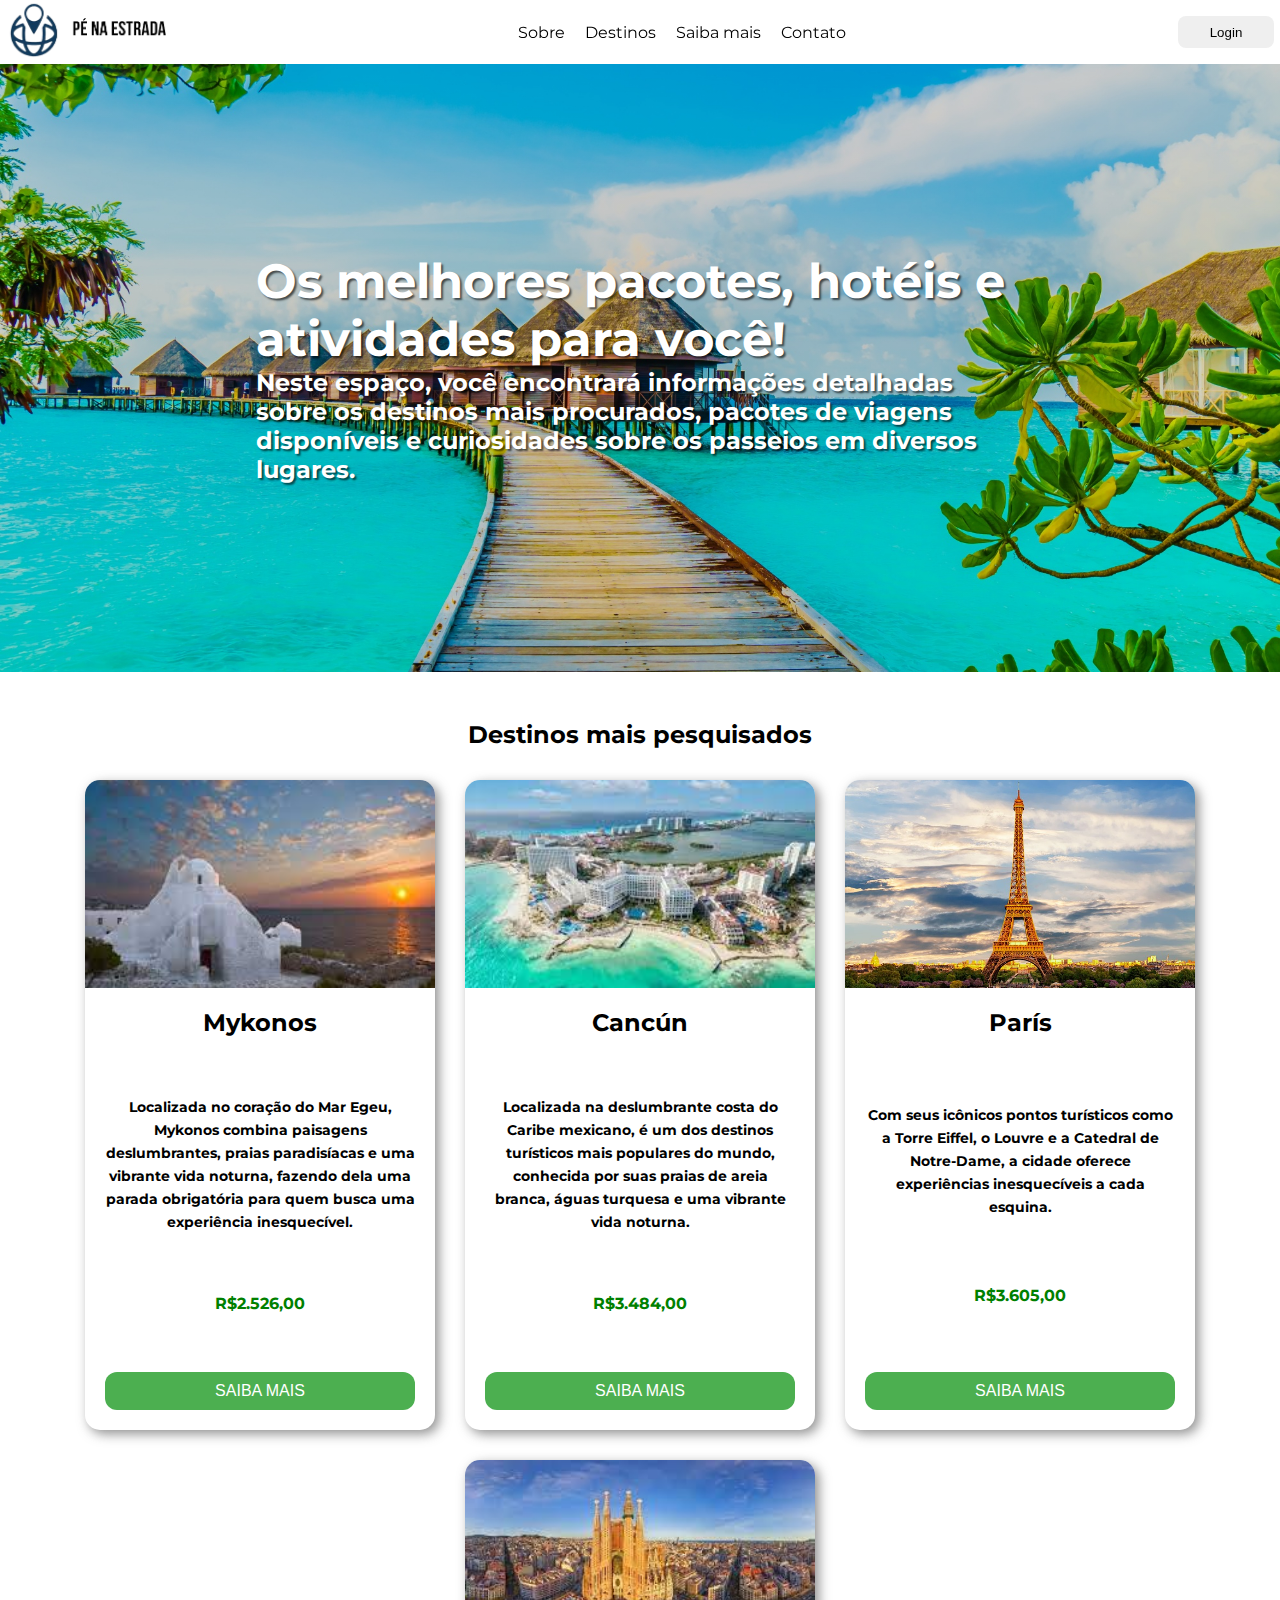
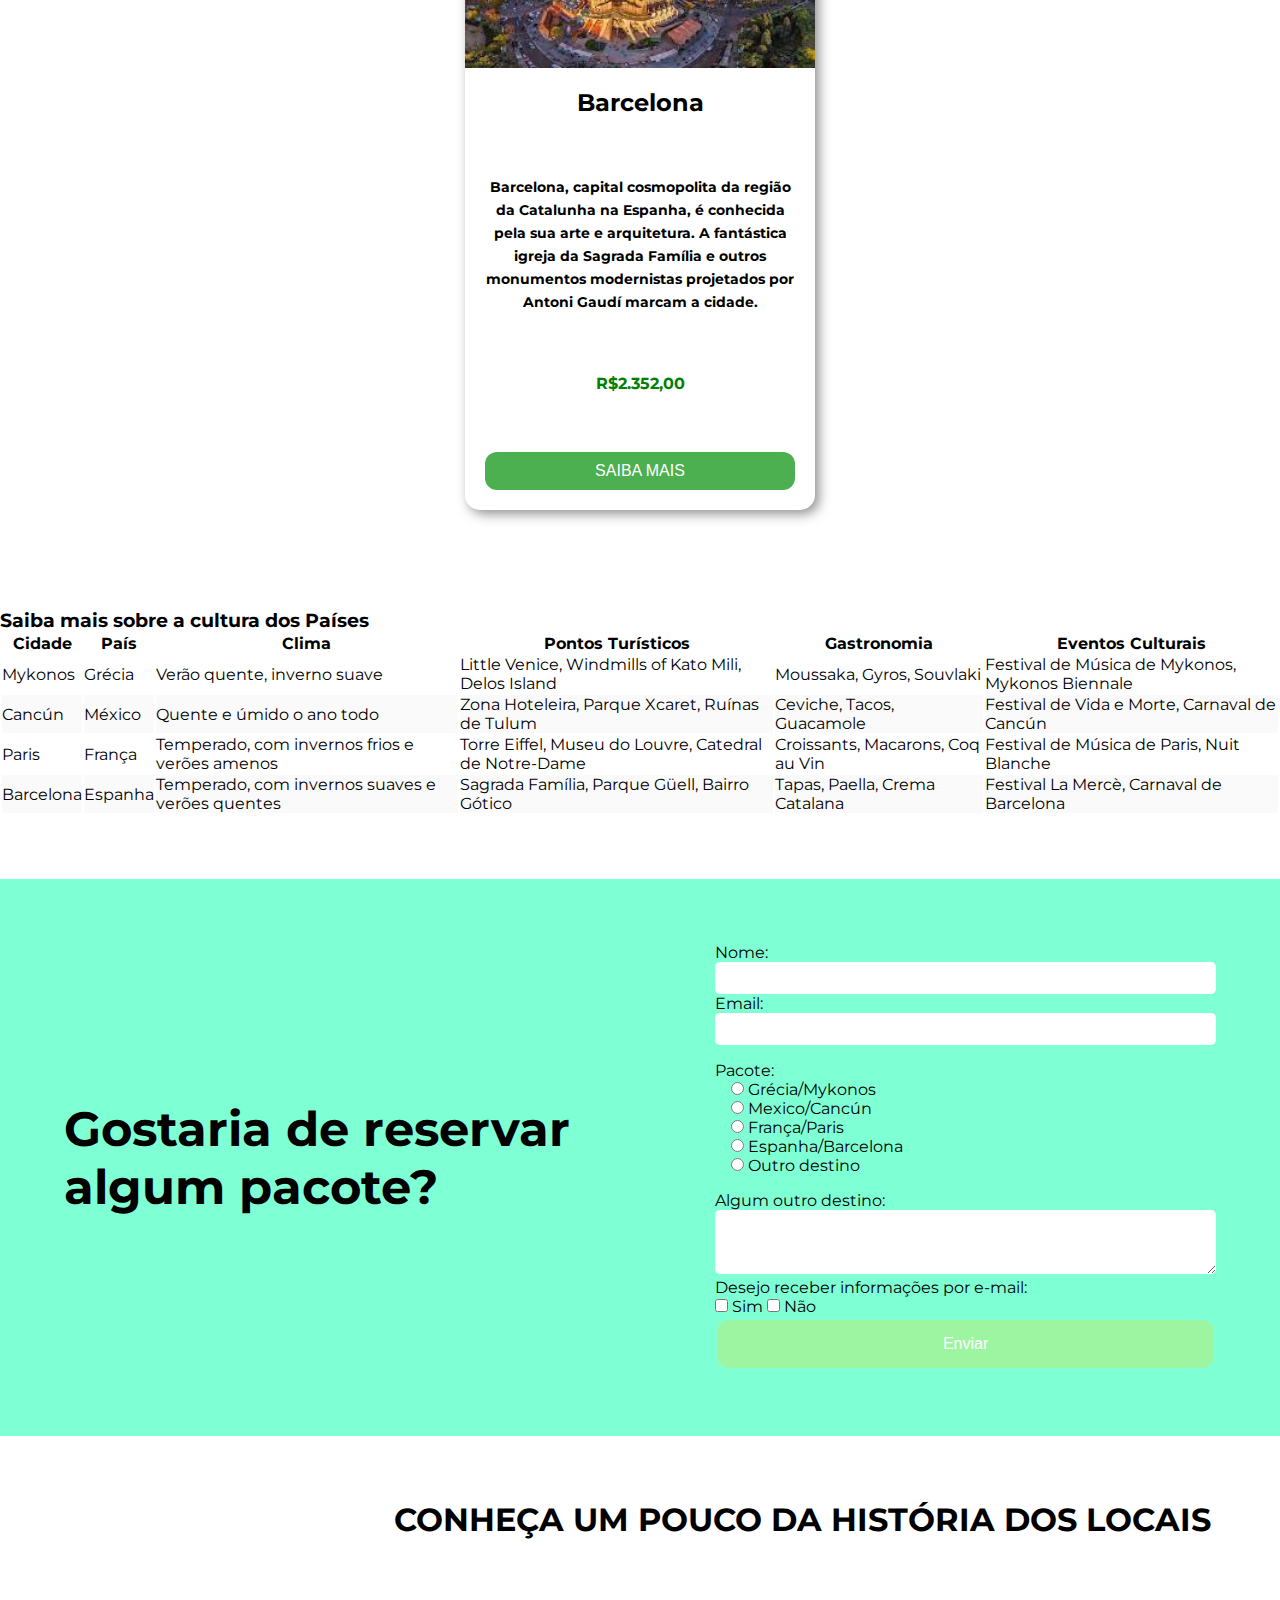
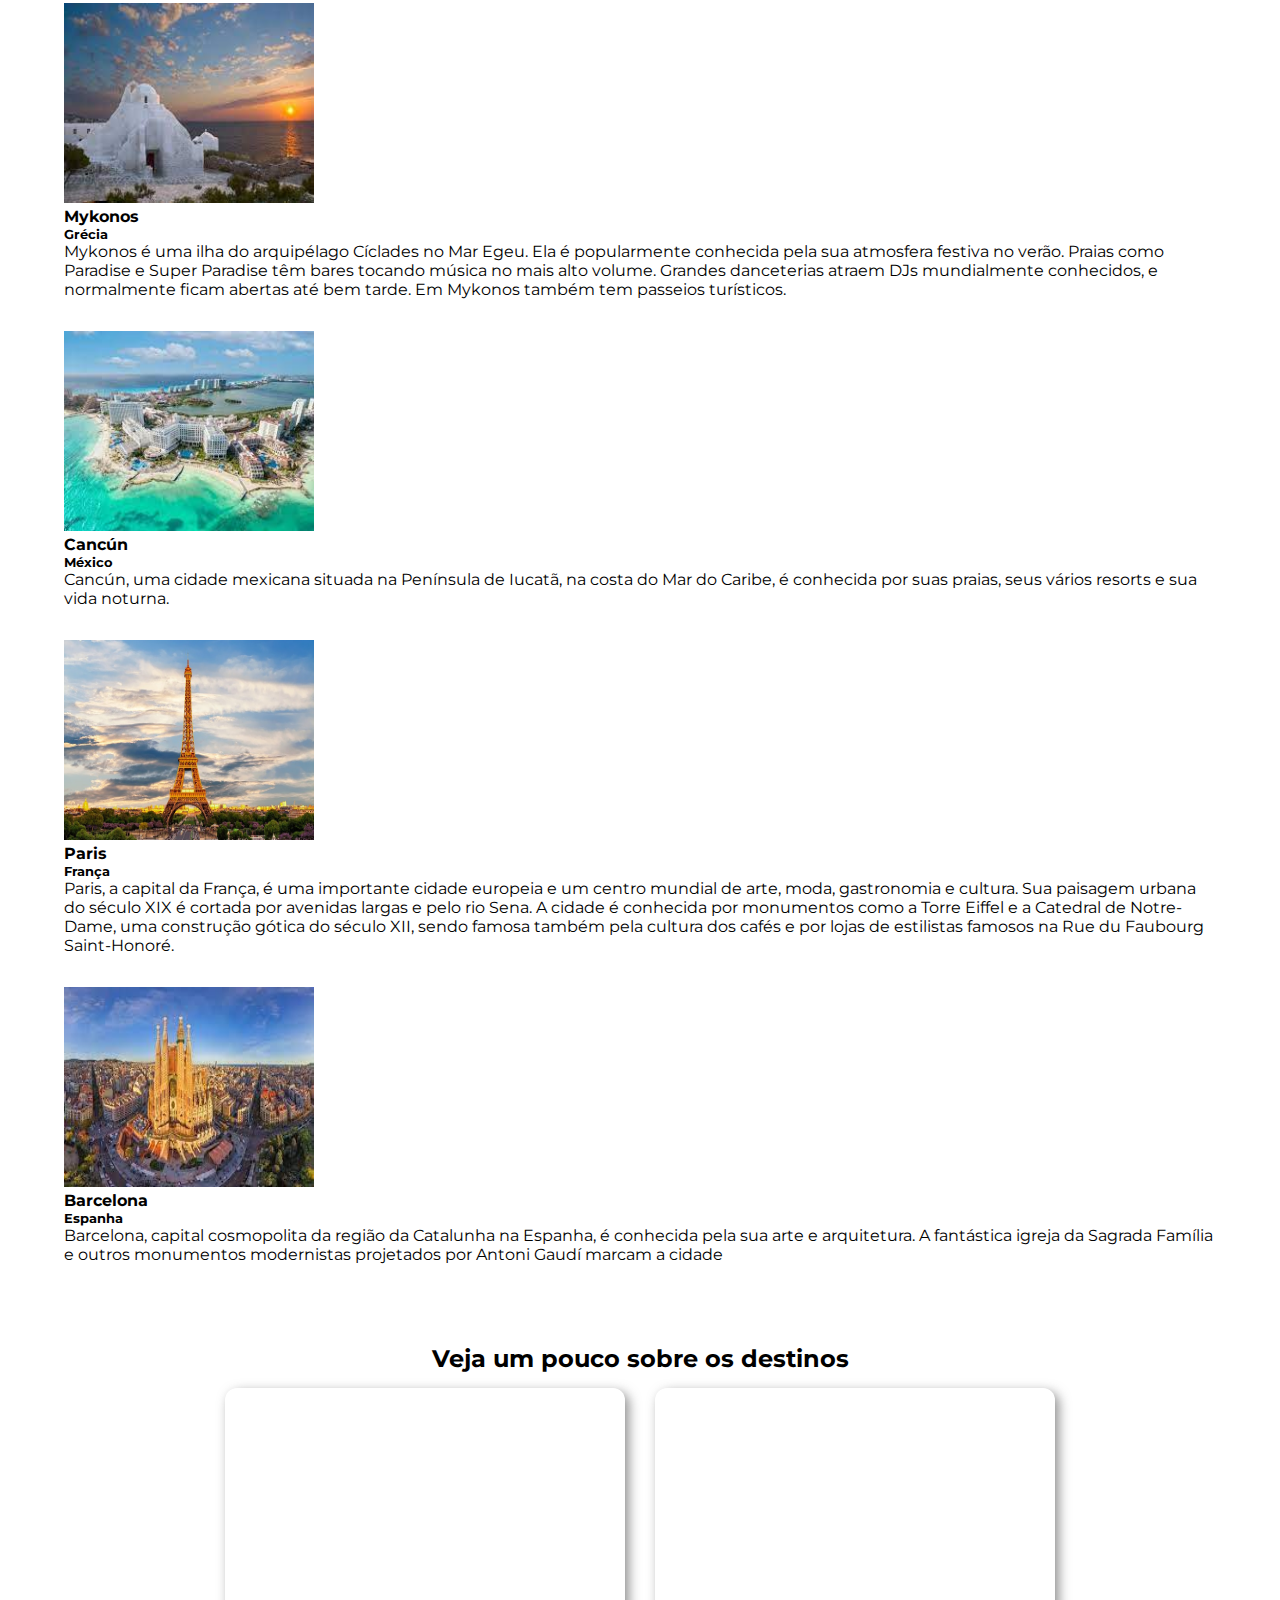
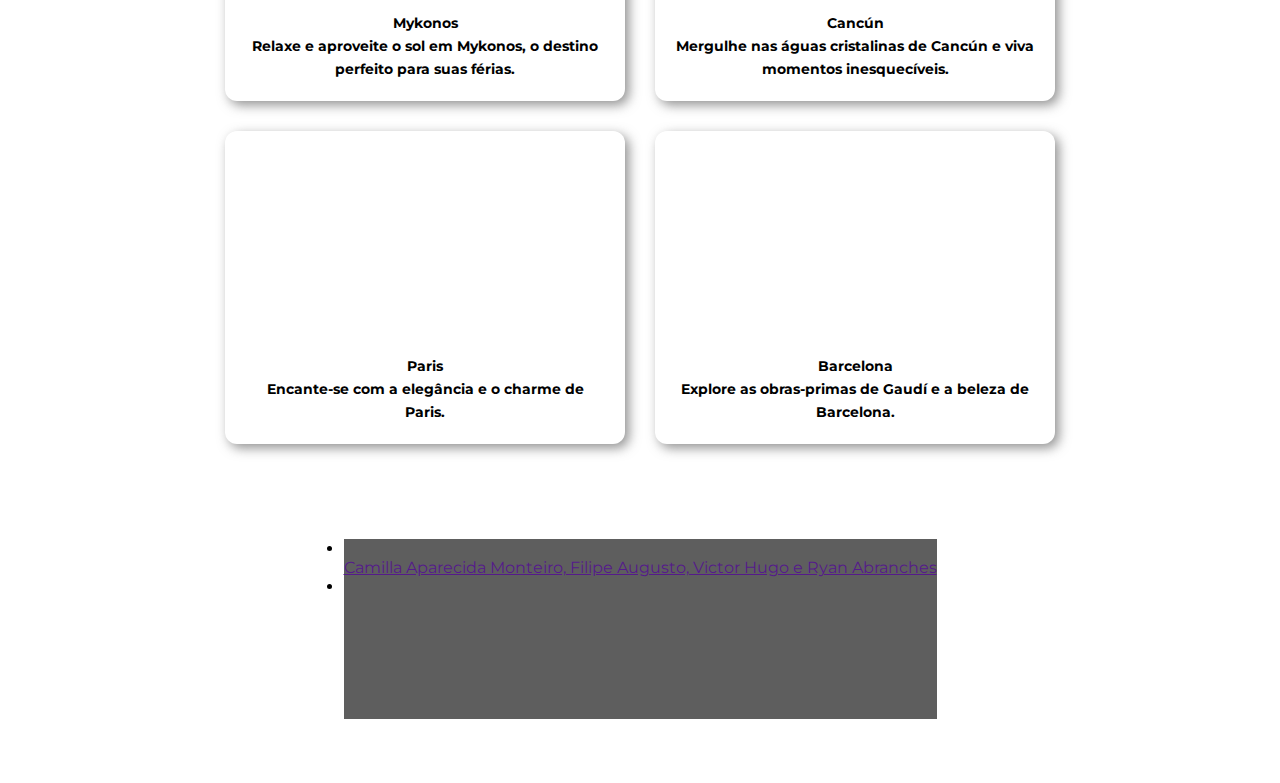
==== commit 8efcb71a: "correção marge" ====
--- a/src/views/index.html
+++ b/src/views/index.html
@@ -326,9 +326,9 @@
     </div>
     <footer>
         <ul>
-            <li>
-                <a>Camilla Aparecida Monteiro,  Filipe Augusto, Victor Hugo, Ryan Abranches.</a>
-            </li>
+            <li><a href=""></a></li>
+        <a href="">Camilla Aparecida Monteiro, Filipe Augusto, Victor Hugo e Ryan Abranches</a>
+        <li></li>
         </ul>
     </footer>
     <script src="/public/assets/script/style.js"></script>
--- a/public/assets/css/style.css
+++ b/public/assets/css/style.css
@@ -421,93 +421,13 @@
 .card-videos:hover {
     box-shadow: 0 8px 16px 0 rgba(0, 0, 0, 0.2);
 }
-footer {
-    background-color: rgba(0, 0, 0, 0.8);
+
+footer{
+background-color:rgb(94, 94, 94);
+height: 20vh;
 }
 /* INICIO LOCAIS */
 
-.locais {
-    display: flex;
-    flex-wrap: wrap;
-    justify-content: space-around;
-    padding: 20px;
-}
-
-.cidades_paises {
-    background: #fff;
-    border: 1px solid #ccc;
-    border-radius: 8px;
-    box-shadow: 0 4px 8px rgba(0, 0, 0, 0.1);
-    margin: 10px;
-    padding: 20px;
-    max-width: 300px;
-    text-align: center;
-    flex: 1 1 calc(33% - 40px); 
-}
-
-.cidades_paises h4 {
-    margin: 10px 0 5px;
-    font-size: 1.5em;
-    color: #333;
-}
-
-.cidades_paises h5 {
-    margin: 5px 0;
-    font-size: 1.2em;
-    color: #777;
-}
-
-.cidades_paises p {
-    font-size: 1em;
-    color: #555;
-    text-align: left;
-}
-
-.cidades_paises img {
-    margin-top: 10px;
-    border-radius: 8px;
-    width: 100%;
-    height: auto;
-}
-/*TABELA SAIBA MAIS*/
-.nome_tabela {
-    text-align: center;
-    font-size: 24px; 
-    text-transform: uppercase;
-}
-
-table {
-    width: 100%;
-    border-collapse: collapse;
-    margin-bottom: 20px;
-}
-
-thead {
-    background-color: #f2f2f2;
-}
-
-th, td {
-    padding: 10px;
-    text-align: left;
-    border-bottom: 1px solid #ddd;
-}
-
-tr:hover {
-    background-color: #f5f5f5;
-}
-
-th {
-    font-weight: bold;
-    text-transform: uppercase;
-}
-
-td {
-    font-size: 14px;
-}
-
-td:first-child {
-    font-weight: bold;
-}
 
 tr:nth-child(even) {
     background-color: #fafafa;
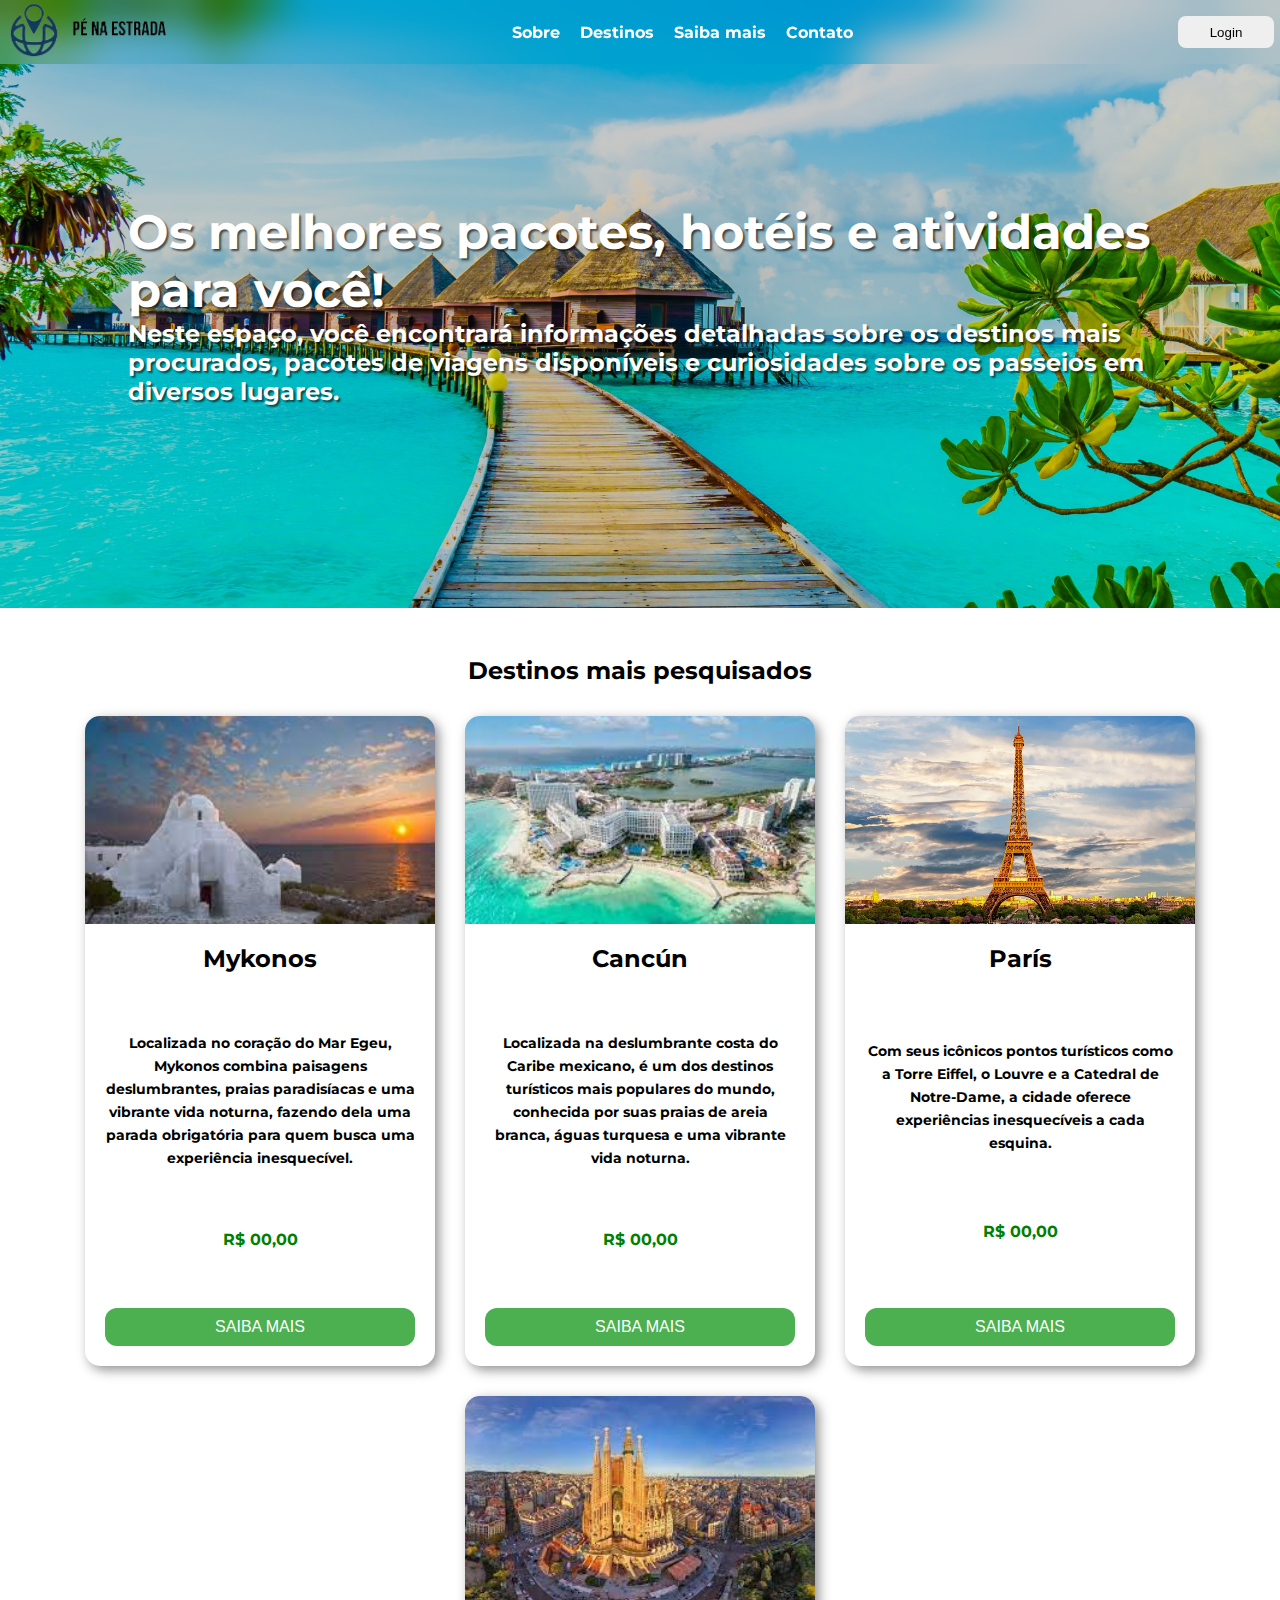
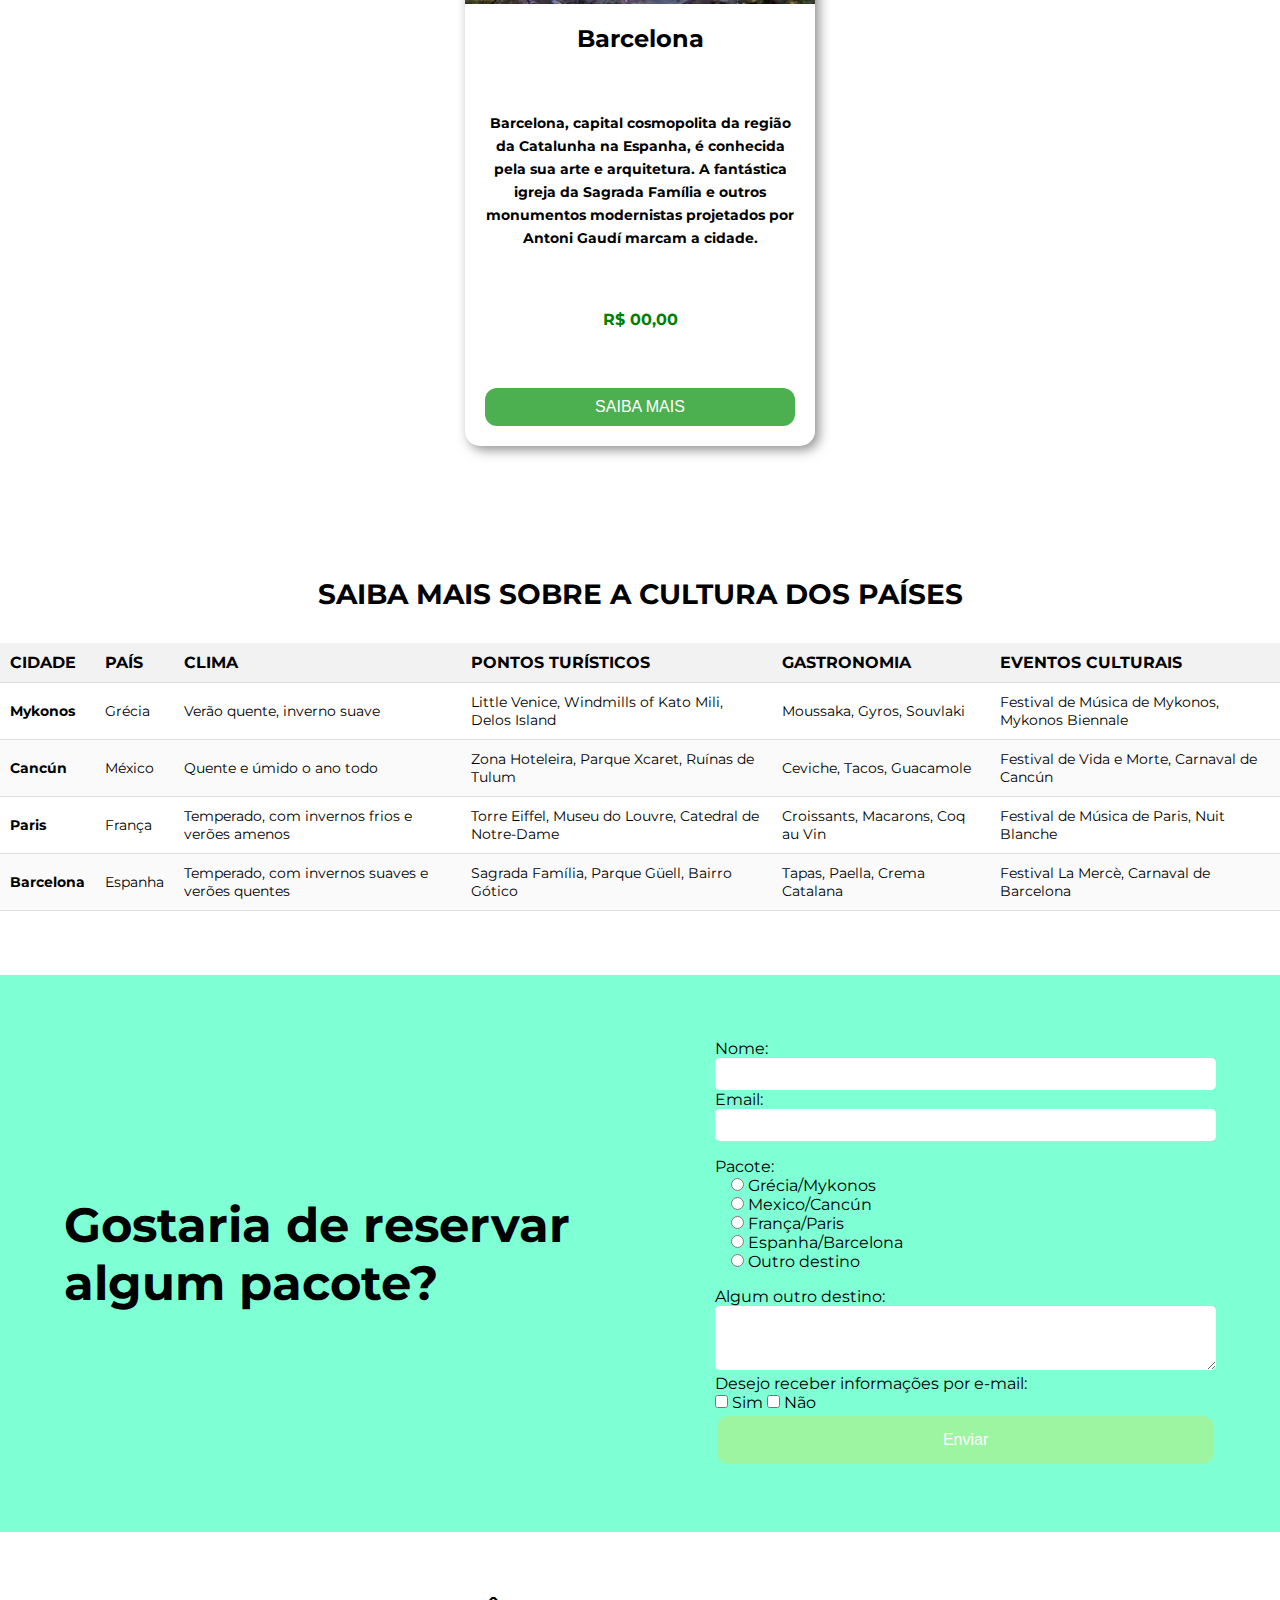
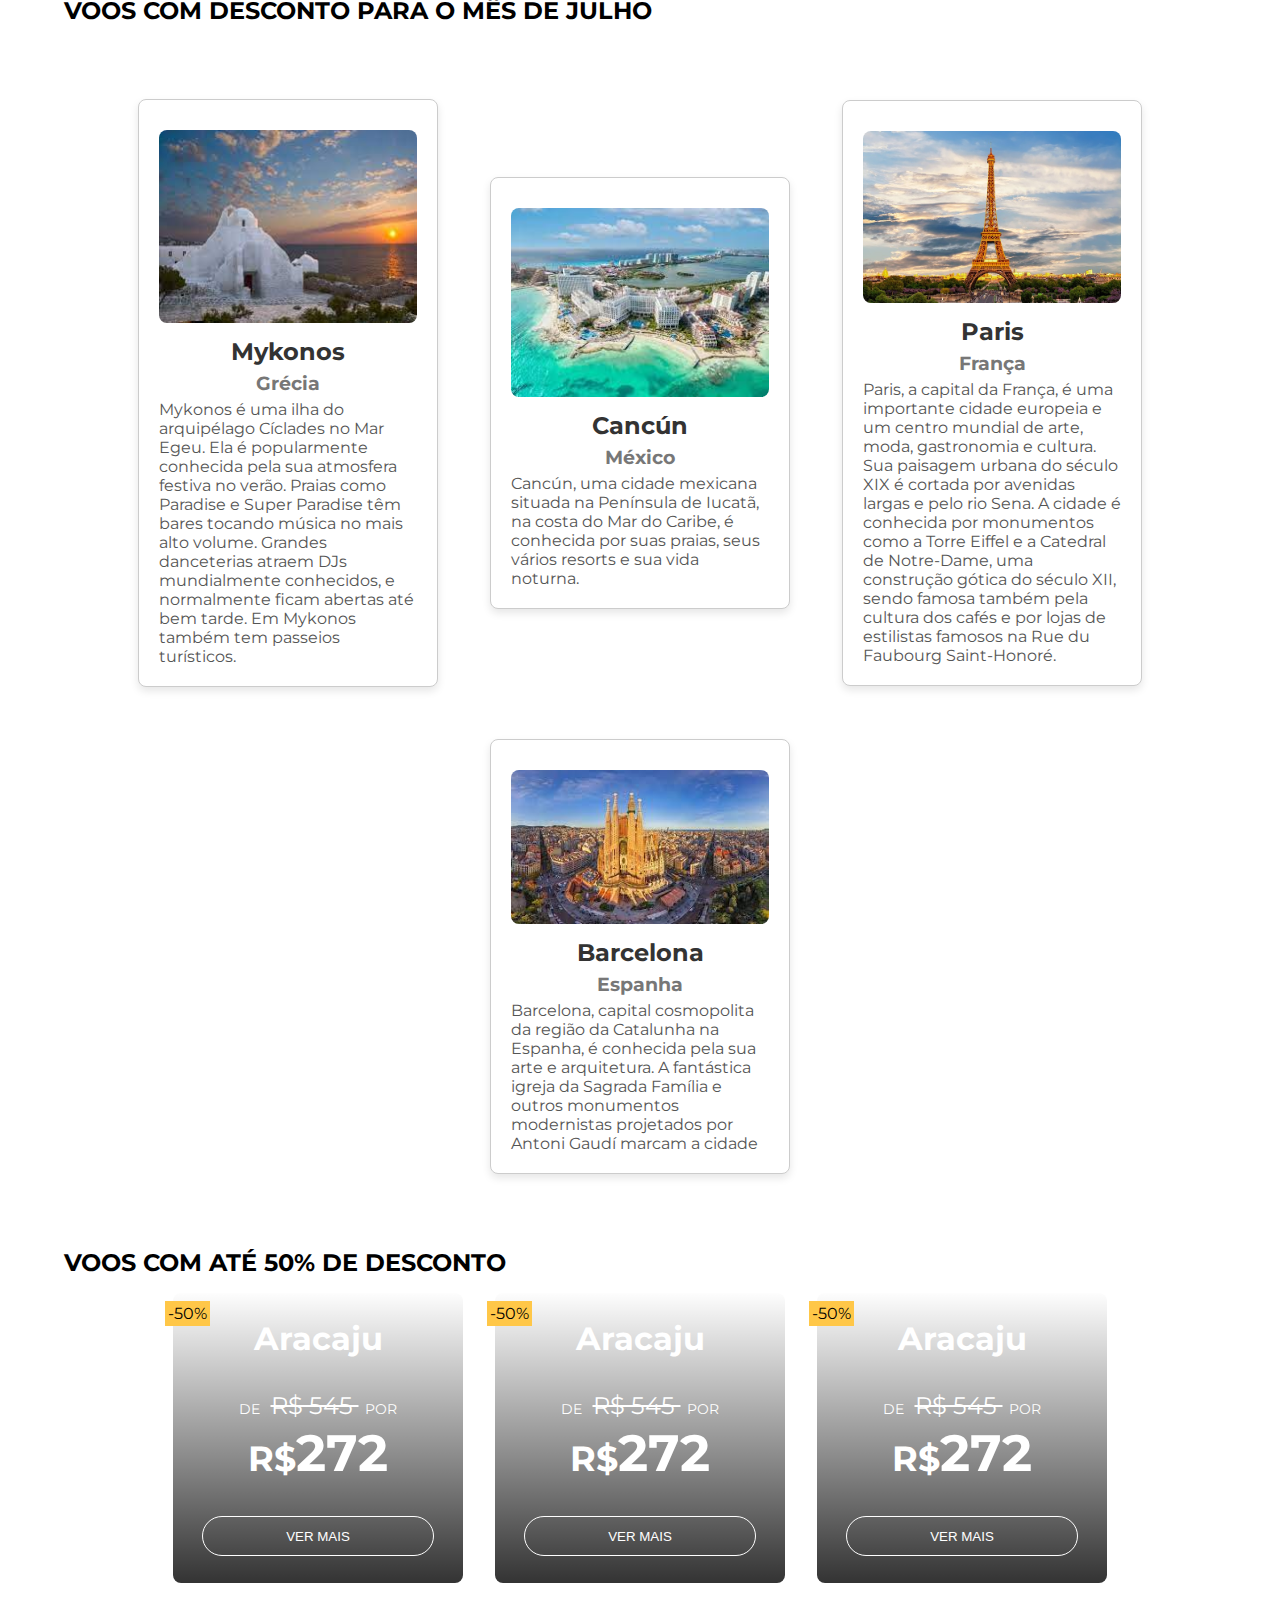
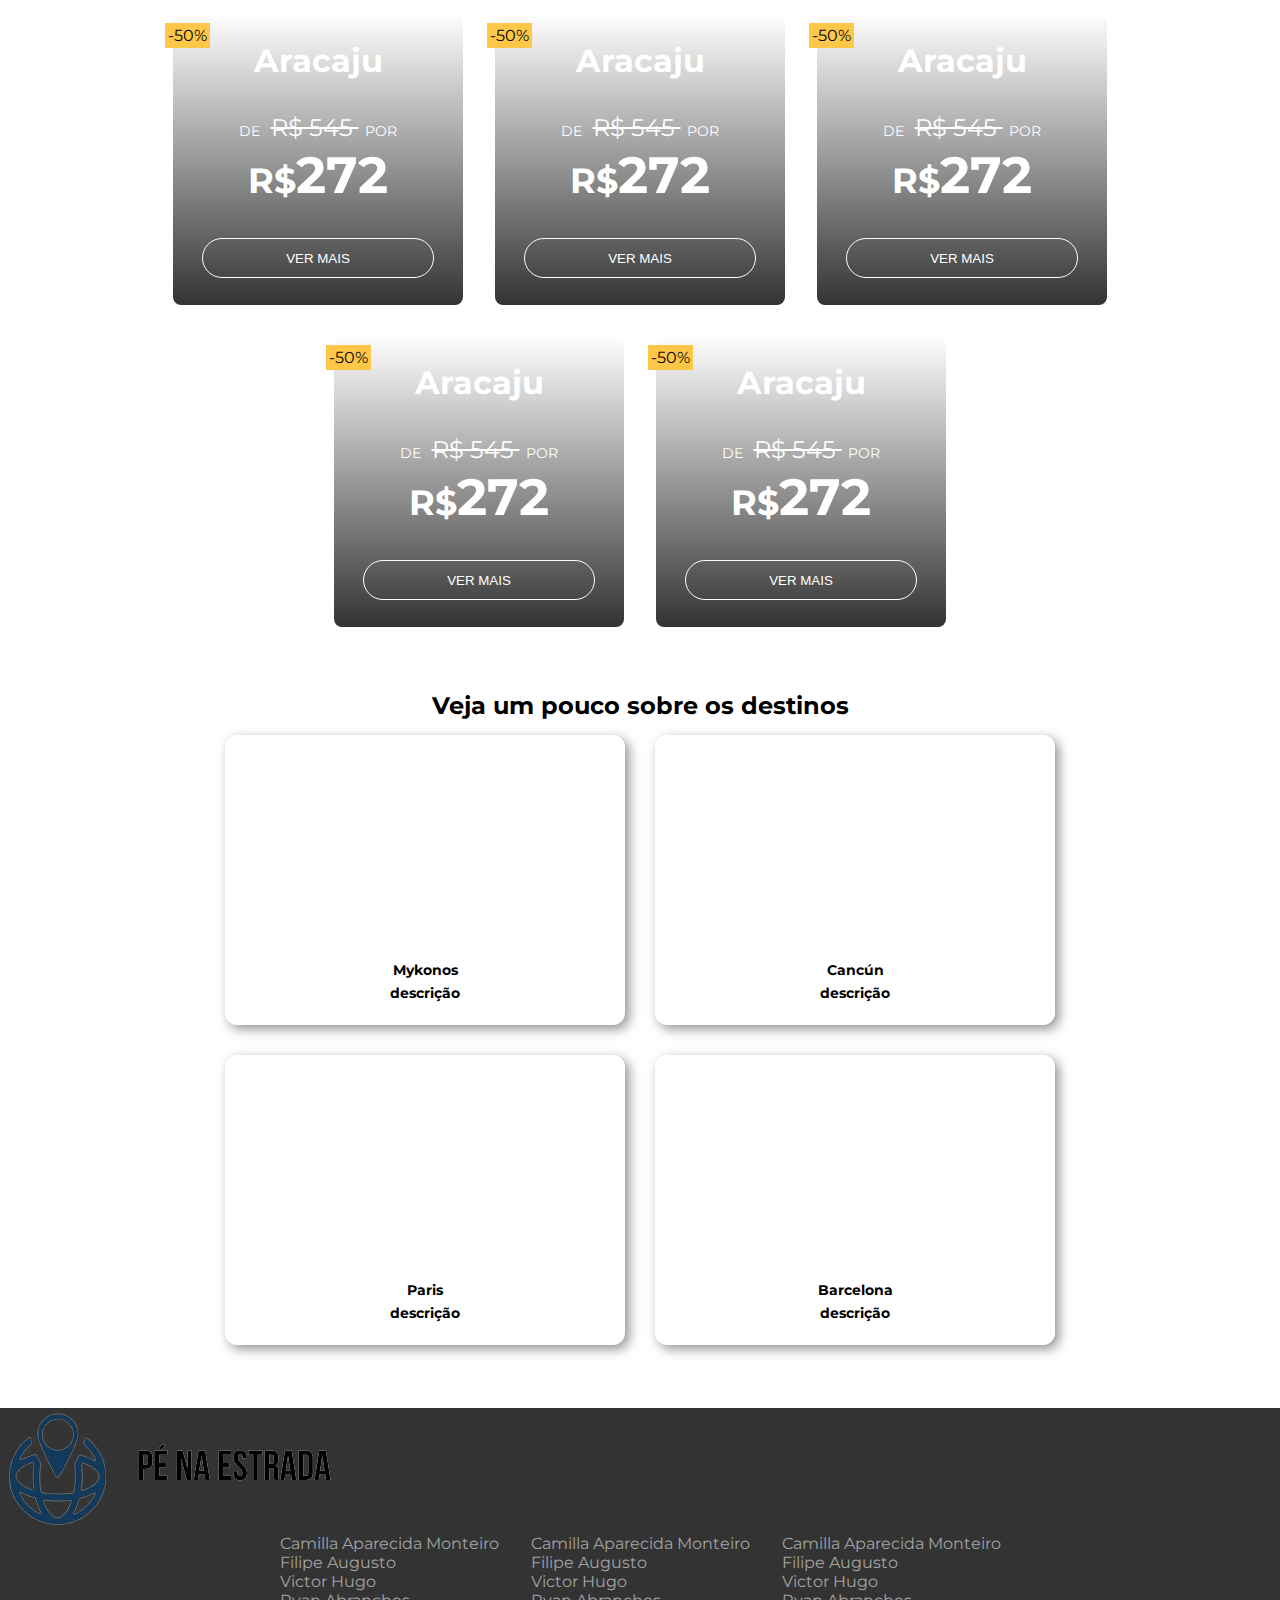
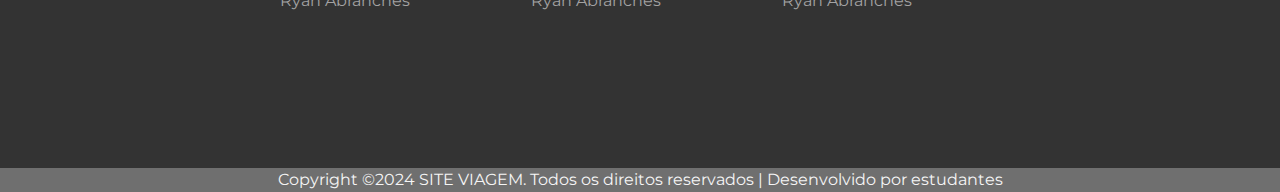
==== commit 43c9512e: "finalizando front end" ====
--- a/src/views/index.html
+++ b/src/views/index.html
@@ -34,51 +34,51 @@
             <h2>Neste espaço, você encontrará informações detalhadas sobre os destinos mais procurados, pacotes de
                 viagens disponíveis e curiosidades sobre os passeios em diversos lugares.</h2>
         </div>
-   </section>
-    <section  id="destinos"  class="sec-destinos">
+    </section>
+    <section id="destinos" class="sec-destinos">
         <h2>Destinos mais pesquisados</h2>
         <div class="cards-all">
             <div class="card">
                 <div class="div-img-destinos">
-                    <img width="100%" height="180px" src="/public/assets/img/panagia.jpeg" alt="Mykonos: Um paraíso no coração do Mar Egeu.">
+                    <img width="100%" height="180px" src="/public/assets/img/panagia.jpeg">
                 </div>
                 <div class="card-conteudo">
                     <h1>Mykonos</h1>
                     <h3>Localizada no coração do Mar Egeu, Mykonos combina paisagens deslumbrantes, praias paradisíacas
-                        e uma vibrante vida noturna, fazendo dela uma parada obrigatória para quem busca uma experiência inesquecível.</h3>
-                    <span>R$2.526,00 <br></span>
-                    <button aria-label="Saiba mais sobre Mykonos">SAIBA MAIS</button>
+                        e uma vibrante vida noturna, fazendo dela uma
+                        parada obrigatória para quem busca uma experiência inesquecível.</h3>
+                    <span>R$ 00,00 <br></span>
+                    <button>SAIBA MAIS</button>
                 </div>
             </div>
             <div class="card">
                 <div class="div-img-destinos">
-                    <img width="100%" height="180px" src="/public/assets/img/cancun.jpeg" alt="Cancún: Onde o Caribe encontra o paraíso.">
+                    <img width="100%" height="180px" src="/public/assets/img/cancun.jpeg">
                 </div>
                 <div class="card-conteudo">
                     <h1>Cancún</h1>
                     <h3>Localizada na deslumbrante costa do Caribe mexicano, é um dos destinos turísticos mais populares
                         do mundo, conhecida por suas praias de areia branca, águas turquesa e uma vibrante vida noturna.
                     </h3>
-                    <span>R$3.484,00</span>
-                    <button aria-label="Saiba mais sobre Cancún">SAIBA MAIS</button>
+                    <span>R$ 00,00</span>
+                    <button>SAIBA MAIS</button>
                 </div>
             </div>
             <div class="card">
                 <div class="div-img-destinos">
-                    <img src="/public/assets/img/paris.jpg" alt="Paris: A cidade do amor e da luz.">
+                    <img src="/public/assets/img/paris.jpg">
                 </div>
                 <div class="card-conteudo">
                     <h1>París</h1>
                     <h3>Com seus icônicos pontos turísticos como a Torre Eiffel, o Louvre e a Catedral de Notre-Dame, a
                         cidade oferece experiências inesquecíveis a cada esquina. </h3>
-                    <span>R$3.605,00</span>
-                    <button aria-label="Saiba mais sobre París">SAIBA MAIS</button>
-
+                    <span>R$ 00,00</span>
+                    <button>SAIBA MAIS</button>
                 </div>
             </div>
             <div class="card">
                 <div class="div-img-destinos">
-                    <img src="/public/assets/img/barcelona.jpeg" alt="Barcelona: Uma cidade cheia de cores e sabores.">
+                    <img src="/public/assets/img/barcelona.jpeg">
                 </div>
                 <div class="card-conteudo">
                     <h1>Barcelona</h1>
@@ -86,11 +86,10 @@
                         arquitetura.
                         A fantástica igreja da Sagrada Família e outros monumentos modernistas projetados por Antoni
                         Gaudí marcam a cidade. </h3>
-                    <span>R$2.352,00</span>
-                    <button aria-label="Saiba mais sobre Barcelona">SAIBA MAIS</button>
-                </div>
-            </div>
-        </div>
+                    <span>R$ 00,00</span>
+                    <button>SAIBA MAIS</button>
+                </div>
+            </div>
         </div>
         </div>
         </div>
@@ -152,10 +151,10 @@
                 </tr>
             </tbody>
         </table>
-        
+
     </div>
 
-    <form id="contatos" class="reservar-pacote" action="contact.php" method="post">
+    <form id="contatos" class="reservar-pacote" action="contact.php" method="POST">
         <div class="title-form">
             <h3>Gostaria de reservar algum pacote?</h3>
         </div>
@@ -194,9 +193,11 @@
                 </div>
 
             </div>
+
             <label for="mensagem">Algum outro destino:</label>
             <textarea id="mensagem" name="mensagem" rows="4" cols="50"></textarea>
             <div>
+
                 <label for="newsletter">Desejo receber informações por e-mail:</label>
                 <div>
                     <input type="checkbox" id="newsletter" name="newsletter" value="sim">
@@ -212,19 +213,24 @@
     </form>
 
     <div class="titulo-local">
-         <h1>CONHEÇA UM POUCO DA HISTÓRIA DOS LOCAIS</h1>
+        <h2>VOOS COM DESCONTO PARA O MÊS DE JULHO</h2>
     </div>
     <div class="locais">
         <div id="mykonos" class="cidades_paises">
             <div>
-                <img src="/public/assets/img/panagia.jpeg" alt="Igreja de Panagia Paraportiani, Mykonos" width="250" height="200">
+                <img src="/public/assets/img/panagia.jpeg" alt="Igreja de Panagia Paraportiani, Mykonos" width="250"
+                    height="200">
             </div>
             <div>
                 <h4>Mykonos</h4>
                 <h5>Grécia</h5>
                 <p>Mykonos é uma ilha do arquipélago Cíclades no Mar Egeu. Ela é popularmente conhecida pela sua
-                    atmosfera festiva no verão. Praias como Paradise e Super Paradise têm bares tocando música no mais alto
-                    volume. Grandes danceterias atraem DJs mundialmente conhecidos, e normalmente ficam abertas até bem tarde.
+                    atmosfera festiva no verão. Praias como Paradise e Super Paradise têm bares tocando música no
+                    mais
+                    alto
+                    volume. Grandes danceterias atraem DJs mundialmente conhecidos, e normalmente ficam abertas até
+                    bem
+                    tarde.
                     Em Mykonos também tem passeios turísticos.</p>
             </div>
         </div>
@@ -235,9 +241,10 @@
             <div>
                 <h4>Cancún</h4>
                 <h5>México</h5>
-                <p>Cancún, uma cidade mexicana situada na Península de Iucatã, na costa do Mar do Caribe, é conhecida
+                <p>Cancún, uma cidade mexicana situada na Península de Iucatã, na costa do Mar do Caribe, é
+                    conhecida
                     por suas praias, seus vários resorts e sua vida noturna. </p>
-                </div>   
+            </div>
         </div>
         <div id="paris" class="cidades_paises">
             <div>
@@ -247,25 +254,185 @@
                 <h4>Paris</h4>
                 <h5>França</h5>
                 <p>Paris, a capital da França, é uma importante cidade europeia e um centro mundial de arte, moda,
-                    gastronomia e cultura. Sua paisagem urbana do século XIX é cortada por avenidas largas e pelo rio Sena. A cidade é
-                    conhecida por monumentos como a Torre Eiffel e a Catedral de Notre-Dame, uma construção gótica do
-                    século XII, sendo famosa também pela cultura dos cafés e por lojas de estilistas famosos na Rue du Faubourg
+                    gastronomia e cultura. Sua paisagem urbana do século XIX é cortada por avenidas largas e pelo
+                    rio
+                    Sena. A cidade é
+                    conhecida por monumentos como a Torre Eiffel e a Catedral de Notre-Dame, uma construção gótica
+                    do
+                    século XII, sendo famosa também pela cultura dos cafés e por lojas de estilistas famosos na Rue
+                    du
+                    Faubourg
                     Saint-Honoré. </p>
-            </div>    
+            </div>
         </div>
         <div id="barcelona" class="cidades_paises">
-             <div>
-                 <img src="/public/assets/img/barcelona.jpeg" alt="Barcelona, Espanha" width="250" height="200">
+            <div>
+                <img src="/public/assets/img/barcelona.jpeg" alt="Barcelona, Espanha" width="250" height="200">
             </div>
             <div>
                 <h4>Barcelona</h4>
                 <h5>Espanha</h5>
                 <p>Barcelona, capital cosmopolita da região da Catalunha na Espanha, é conhecida pela sua arte e
                     arquitetura. A
-                    fantástica igreja da Sagrada Família e outros monumentos modernistas projetados por Antoni Gaudí marcam
+                    fantástica igreja da Sagrada Família e outros monumentos modernistas projetados por Antoni Gaudí
+                    marcam
                     a
                     cidade </p>
             </div>
+        </div>
+    </div>
+    <div class="valores-desconto">
+        <div class="titulo-local">
+            <h2>VOOS COM ATÉ 50% DE DESCONTO</h2>
+        </div>
+        <div class="box-promo">
+            <div class="box-img">
+                <span class="porcentagem">-50%</span>
+                <div class="box-style-img">
+                    <span class="nome-cidade">Aracaju</span>
+                    <div class="div-all-valores">
+                        <span class="all-span">
+                            DE <span class="valores">R$ 545 </span>POR
+                        </span>
+                        <span class="valor-total">
+                            <span class="">R$<span class="">272</span></span>
+                        </span>
+
+                    </div>
+                    <div class="button-locais">
+                        <button class="" tabindex="0" type="button">VER MAIS</button>
+                    </div>
+                </div>
+            </div>
+
+            <div class="box-img">
+                <span class="porcentagem">-50%</span>
+                <div class="box-style-img">
+                    <span class="nome-cidade">Aracaju</span>
+                    <div class="div-all-valores">
+                        <span class="all-span">
+                            DE <span class="valores">R$ 545 </span>POR
+                        </span>
+                        <span class="valor-total">
+                            <span class="">R$<span class="">272</span></span>
+                        </span>
+
+                    </div>
+                    <div class="button-locais">
+                        <button class="" tabindex="0" type="button">VER MAIS</button>
+                    </div>
+                </div>
+            </div>
+            <div class="box-img">
+                <span class="porcentagem">-50%</span>
+                <div class="box-style-img">
+                    <span class="nome-cidade">Aracaju</span>
+                    <div class="div-all-valores">
+                        <span class="all-span">
+                            DE <span class="valores">R$ 545 </span>POR
+                        </span>
+                        <span class="valor-total">
+                            <span class="">R$<span class="">272</span></span>
+                        </span>
+
+                    </div>
+                    <div class="button-locais">
+                        <button class="" tabindex="0" type="button">VER MAIS</button>
+                    </div>
+                </div>
+            </div>
+            <div class="box-img">
+                <span class="porcentagem">-50%</span>
+                <div class="box-style-img">
+                    <span class="nome-cidade">Aracaju</span>
+                    <div class="div-all-valores">
+                        <span class="all-span">
+                            DE <span class="valores">R$ 545 </span>POR
+                        </span>
+                        <span class="valor-total">
+                            <span class="">R$<span class="">272</span></span>
+                        </span>
+
+                    </div>
+                    <div class="button-locais">
+                        <button class="" tabindex="0" type="button">VER MAIS</button>
+                    </div>
+                </div>
+            </div>
+            <div class="box-img">
+                <span class="porcentagem">-50%</span>
+                <div class="box-style-img">
+                    <span class="nome-cidade">Aracaju</span>
+                    <div class="div-all-valores">
+                        <span class="all-span">
+                            DE <span class="valores">R$ 545 </span>POR
+                        </span>
+                        <span class="valor-total">
+                            <span class="">R$<span class="">272</span></span>
+                        </span>
+
+                    </div>
+                    <div class="button-locais">
+                        <button class="" tabindex="0" type="button">VER MAIS</button>
+                    </div>
+                </div>
+            </div>
+            <div class="box-img">
+                <span class="porcentagem">-50%</span>
+                <div class="box-style-img">
+                    <span class="nome-cidade">Aracaju</span>
+                    <div class="div-all-valores">
+                        <span class="all-span">
+                            DE <span class="valores">R$ 545 </span>POR
+                        </span>
+                        <span class="valor-total">
+                            <span class="">R$<span class="">272</span></span>
+                        </span>
+
+                    </div>
+                    <div class="button-locais">
+                        <button class="" tabindex="0" type="button">VER MAIS</button>
+                    </div>
+                </div>
+            </div>
+            <div class="box-img">
+                <span class="porcentagem">-50%</span>
+                <div class="box-style-img">
+                    <span class="nome-cidade">Aracaju</span>
+                    <div class="div-all-valores">
+                        <span class="all-span">
+                            DE <span class="valores">R$ 545 </span>POR
+                        </span>
+                        <span class="valor-total">
+                            <span class="">R$<span class="">272</span></span>
+                        </span>
+
+                    </div>
+                    <div class="button-locais">
+                        <button class="" tabindex="0" type="button">VER MAIS</button>
+                    </div>
+                </div>
+            </div>
+            <div class="box-img">
+                <span class="porcentagem">-50%</span>
+                <div class="box-style-img">
+                    <span class="nome-cidade">Aracaju</span>
+                    <div class="div-all-valores">
+                        <span class="all-span">
+                            DE <span class="valores">R$ 545 </span>POR
+                        </span>
+                        <span class="valor-total">
+                            <span class="">R$<span class="">272</span></span>
+                        </span>
+
+                    </div>
+                    <div class="button-locais">
+                        <button class="" tabindex="0" type="button">VER MAIS</button>
+                    </div>
+                </div>
+
+            </div>
+        </div>
     </div>
     <div class="sec-videos">
         <h2>Veja um pouco sobre os destinos</h2>
@@ -280,7 +447,7 @@
                 </div>
                 <div class="card-conteudo">
                     <h3>Mykonos</h3>
-                    <h3>Relaxe e aproveite o sol em Mykonos, o destino perfeito para suas férias.</h3>
+                    <h3>descrição</h3>
                 </div>
             </div>
             <div class="card-videos">
@@ -293,7 +460,7 @@
                 </div>
                 <div class="card-conteudo">
                     <h3>Cancún</h3>
-                    <h3>Mergulhe nas águas cristalinas de Cancún e viva momentos inesquecíveis.</h3>
+                    <h3>descrição</h3>
                 </div>
             </div>
             <div class="card-videos">
@@ -306,7 +473,7 @@
                 </div>
                 <div class="card-conteudo">
                     <h3>Paris</h3>
-                    <h3>Encante-se com a elegância e o charme de Paris.</h3>
+                    <h3>descrição</h3>
                 </div>
             </div>
             <div class="card-videos">
@@ -319,18 +486,39 @@
                 </div>
                 <div class="card-conteudo">
                     <h3>Barcelona</h3>
-                    <h3>Explore as obras-primas de Gaudí e a beleza de Barcelona.</h3>
+                    <h3>descrição</h3>
                 </div>
             </div>
         </div>
     </div>
     <footer>
-        <ul>
-            <li><a href=""></a></li>
-        <a href="">Camilla Aparecida Monteiro, Filipe Augusto, Victor Hugo e Ryan Abranches</a>
-        <li></li>
-        </ul>
+        <img src="/public/assets/img/logosemfundo-corte.png" alt="">
+        <div class="all-name-footer">
+            <div class="name-footer">
+                <a>Camilla Aparecida Monteiro</a>
+                <a>Filipe Augusto</a>
+                <a>Victor Hugo</a>
+                <a>Ryan Abranches</a>
+            </div>
+            <div  class="name-footer">
+                <a>Camilla Aparecida Monteiro</a>
+                <a>Filipe Augusto</a>
+                <a>Victor Hugo</a>
+                <a>Ryan Abranches</a>
+            </div>
+            <div  class="name-footer">
+                <a>Camilla Aparecida Monteiro</a>
+                <a>Filipe Augusto</a>
+                <a>Victor Hugo</a>
+                <a>Ryan Abranches</a>
+            </div>
+        </div>
+       
     </footer>
+    <div id="copyright">
+        <p>Copyright ©2024 SITE VIAGEM. Todos os direitos reservados | Desenvolvido por estudantes </p>
+    </div>
     <script src="/public/assets/script/style.js"></script>
 </body>
-</html>
+
+</html>--- a/public/assets/css/style.css
+++ b/public/assets/css/style.css
@@ -22,9 +22,8 @@
     width: 100%;
     transition: background-color 0.10s ease;
     height: 4rem;
-    backdrop-filter: blur(90px);
-
-
+    position: absolute;
+    backdrop-filter: blur(20px);
 }
 
 header.scrolled {
@@ -59,13 +58,14 @@
 
 nav ul li a {
     text-decoration: none;
-    color: black;
+    color: rgb(255, 255, 255);
     transition: 0.5s ease;
+    font-weight: 700;
 }
 
 nav ul li a:hover {
     text-decoration: none;
-    color: rgb(235, 230, 230);
+    color: rgb(216, 216, 216);
 }
 
 .sobre {
@@ -80,7 +80,7 @@
 }
 
 .sobre .sobre-text {
-    width: 60%;
+    width: 80%;
     margin: 4rem;
     height: 30rem;
     display: flex;
@@ -267,9 +267,8 @@
 
 /* ACIMA DOS VIDEOS */
 
-.titulo-local{
+.titulo-local {
     padding: 0rem 4rem;
-    margin-left: 330px;
 }
 
 .locais {
@@ -383,6 +382,18 @@
 
 }
 
+
+
+
+.box-promo {
+    display: flex;
+    justify-content: center;
+    align-items: center;
+    flex-wrap: wrap;
+    gap: 2rem;
+    margin: 1rem 2rem;
+
+}
 
 
 
@@ -422,21 +433,105 @@
     box-shadow: 0 8px 16px 0 rgba(0, 0, 0, 0.2);
 }
 
-footer{
-background-color:rgb(94, 94, 94);
-height: 20vh;
-}
+
 /* INICIO LOCAIS */
 
+/* .locais {
+    display: flex;
+    flex-wrap: wrap;
+   
+    padding: 20px;
+} */
+
+.cidades_paises {
+    background: #fff;
+    border: 1px solid #ccc;
+    border-radius: 8px;
+    box-shadow: 0 4px 8px rgba(0, 0, 0, 0.1);
+    margin: 10px;
+    padding: 20px;
+    max-width: 300px;
+    text-align: center;
+    flex: 1 1 calc(33% - 40px);
+}
+
+.cidades_paises h4 {
+    margin: 10px 0 5px;
+    font-size: 1.5em;
+    color: #333;
+}
+
+.cidades_paises h5 {
+    margin: 5px 0;
+    font-size: 1.2em;
+    color: #777;
+}
+
+.cidades_paises p {
+    font-size: 1em;
+    color: #555;
+    text-align: left;
+}
+
+.cidades_paises img {
+    margin-top: 10px;
+    border-radius: 8px;
+    width: 100%;
+    height: auto;
+}
+
+/*TABELA SAIBA MAIS*/
+.nome_tabela {
+    text-align: center;
+    font-size: 24px;
+    text-transform: uppercase;
+}
+.nome_tabela h3 {
+   padding: 2rem;
+}
+
+table {
+    width: 100%;
+    border-collapse: collapse;
+    margin-bottom: 20px;
+}
+
+thead {
+    background-color: #f2f2f2;
+}
+
+th,
+td {
+    padding: 10px;
+    text-align: left;
+    border-bottom: 1px solid #ddd;
+}
+
+tr:hover {
+    background-color: #f5f5f5;
+}
+
+th {
+    font-weight: bold;
+    text-transform: uppercase;
+}
+
+td {
+    font-size: 14px;
+}
+
+td:first-child {
+    font-weight: bold;
+}
 
 tr:nth-child(even) {
     background-color: #fafafa;
 }
 
 button.enviar {
-    background-color: #9ef5a1; 
+    background-color: #9ef5a1;
     border: none;
-    color: white; 
+    color: white;
     padding: 15px 32px;
     text-align: center;
     text-decoration: none;
@@ -444,11 +539,48 @@
     font-size: 16px;
     margin: 4px 2px;
     cursor: pointer;
-    border-radius: 12px; 
-    transition-duration: 0.4s; 
-}
+    border-radius: 12px;
+    transition-duration: 0.4s;
+}
+
 button.enviar:hover {
-    background-color: white; 
-    color: #4CAF50; /* Verde */
-    border: 2px solid #4CAF50; /* Borda verde */
-}
+    background-color: white;
+    color: #4CAF50;
+    /* Verde */
+    border: 2px solid #4CAF50;
+    /* Borda verde */
+}
+
+
+footer {
+    background-color: rgba(0, 0, 0, 0.8);
+    height: 40vh;
+}
+.all-name-footer{
+    display: flex;
+    gap: 2rem;
+    align-items: center;
+    justify-content: center;
+}
+.all-name-footer a{
+    color: #a3a3a3;
+}
+.name-footer{
+    display: flex;
+    flex-direction: column;
+}
+
+.name-footer a{
+    display: flex;
+    flex-direction: column;
+    font-size: 1rem;
+}
+#copyright{
+    background-color: rgba(75, 75, 75, 0.8); 
+    height: 1.5rem;
+    display: flex;
+    align-items: center;
+    justify-content: center;
+    color: #f5f5f5;
+
+}